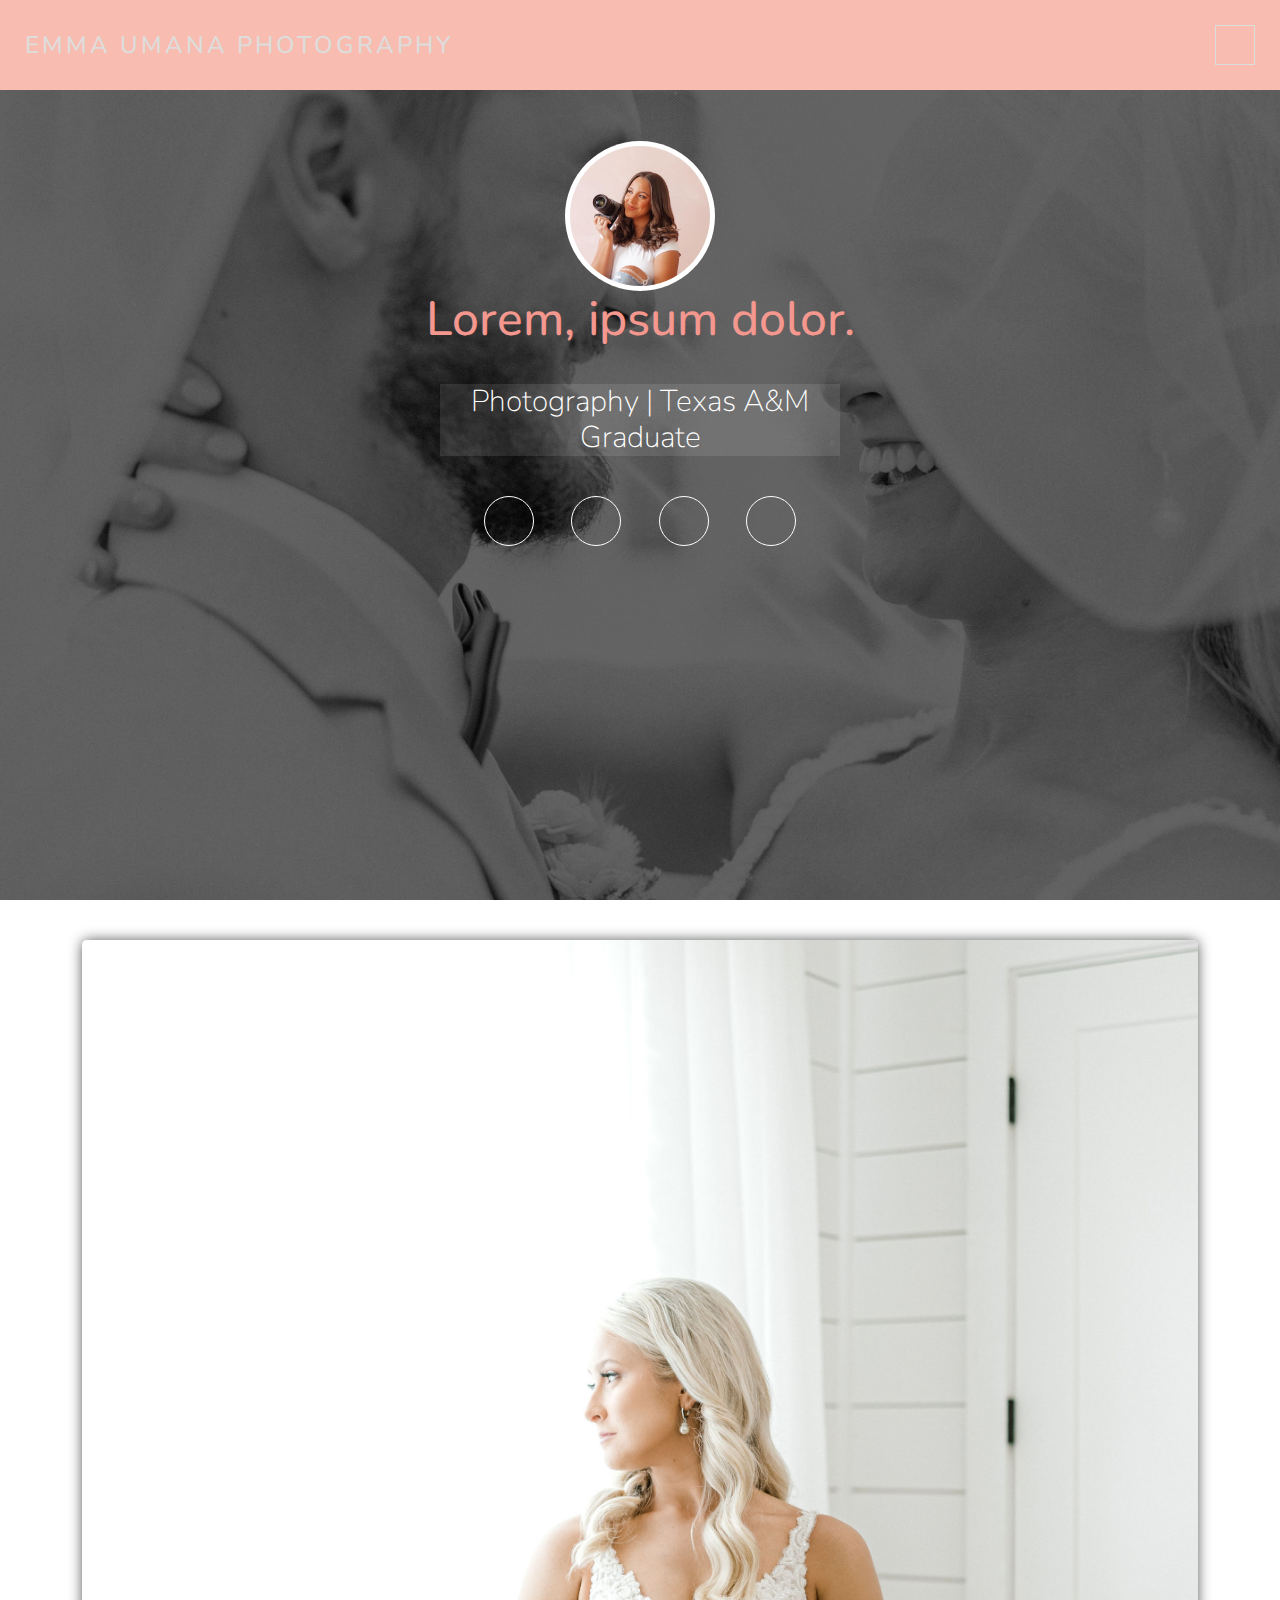
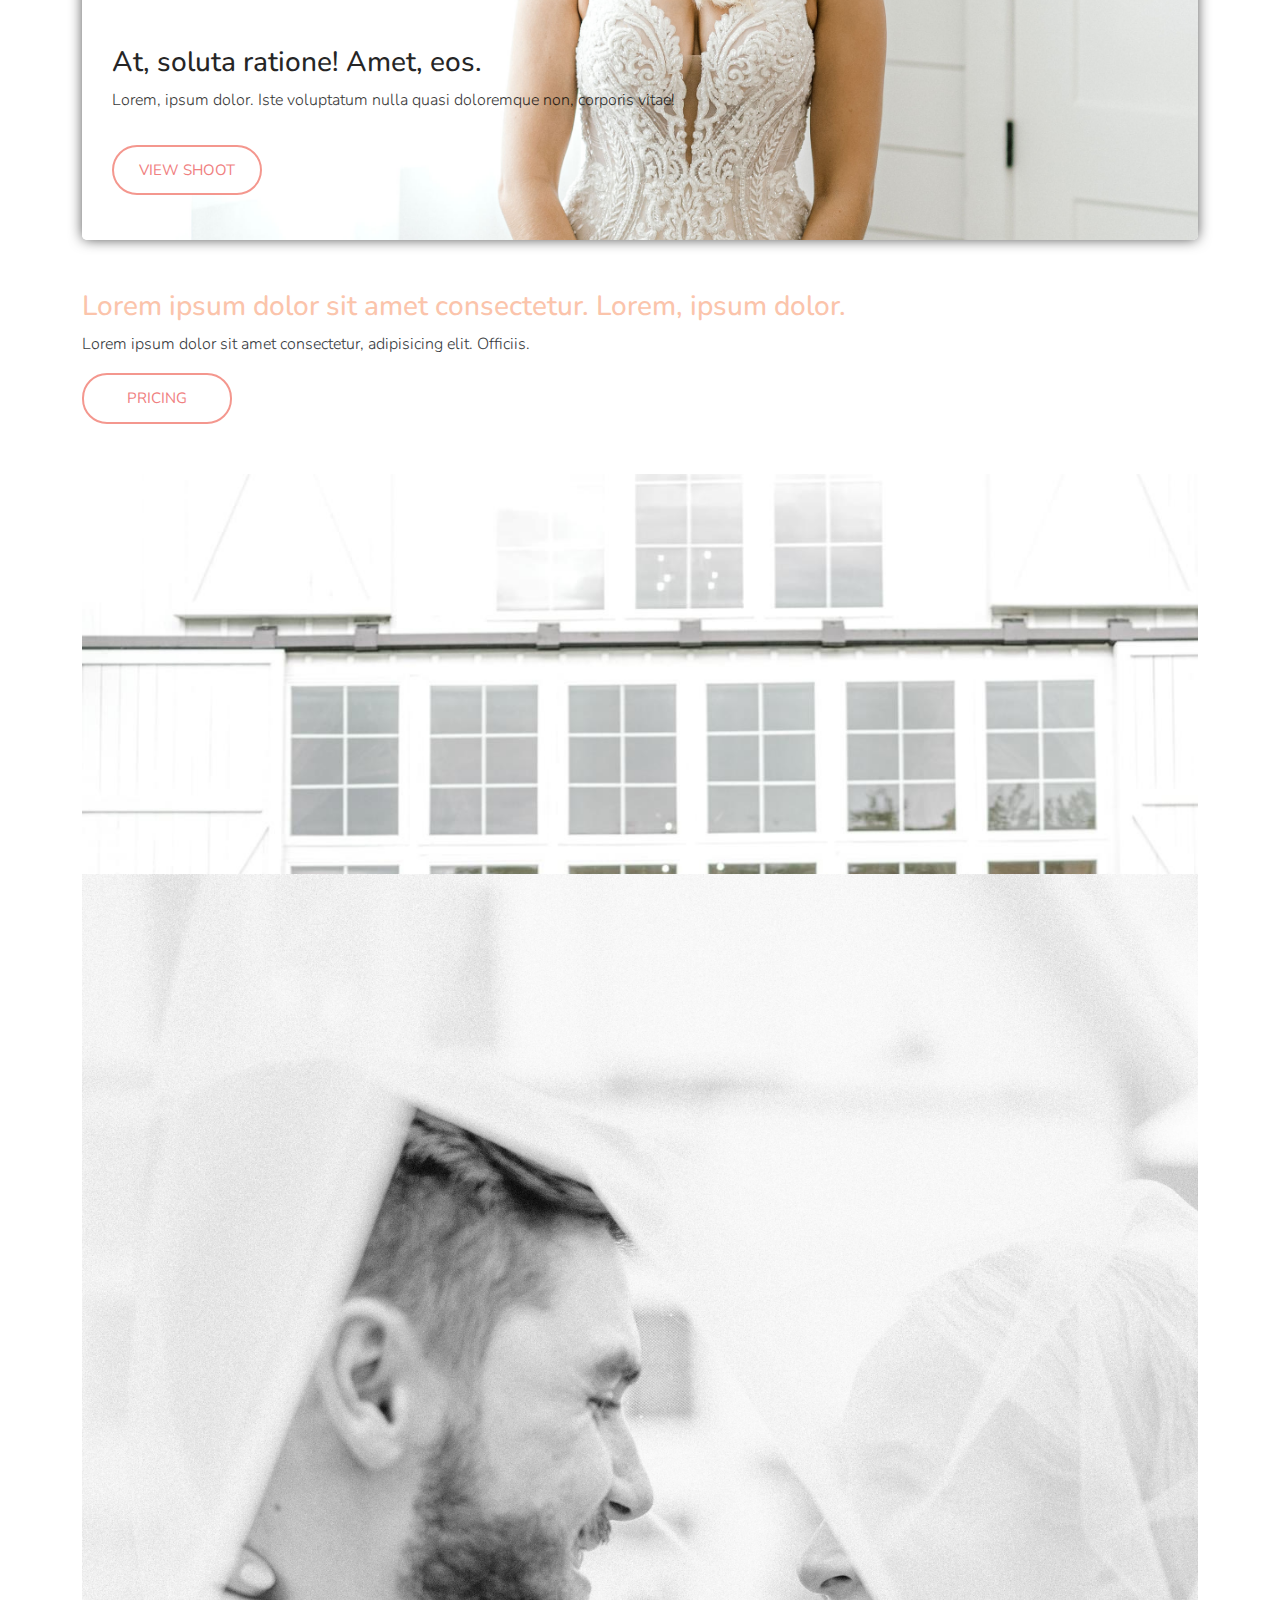
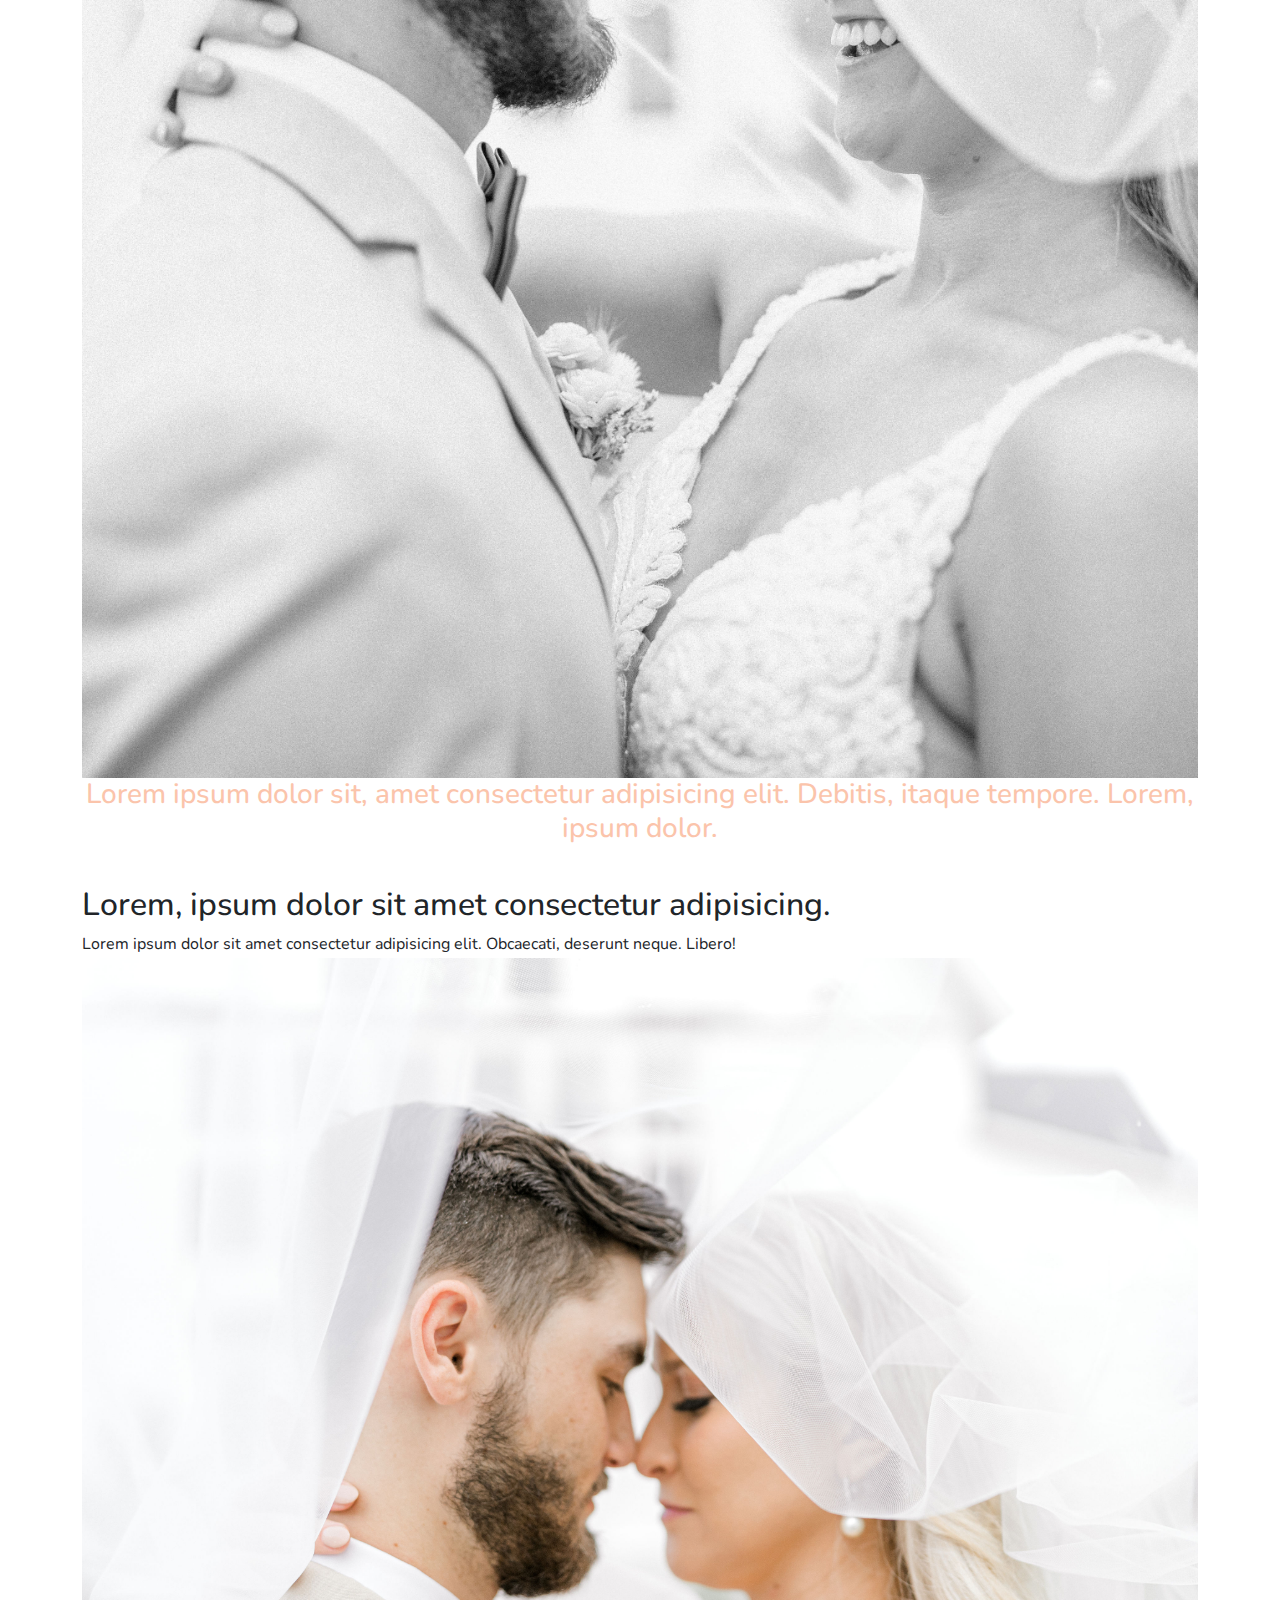
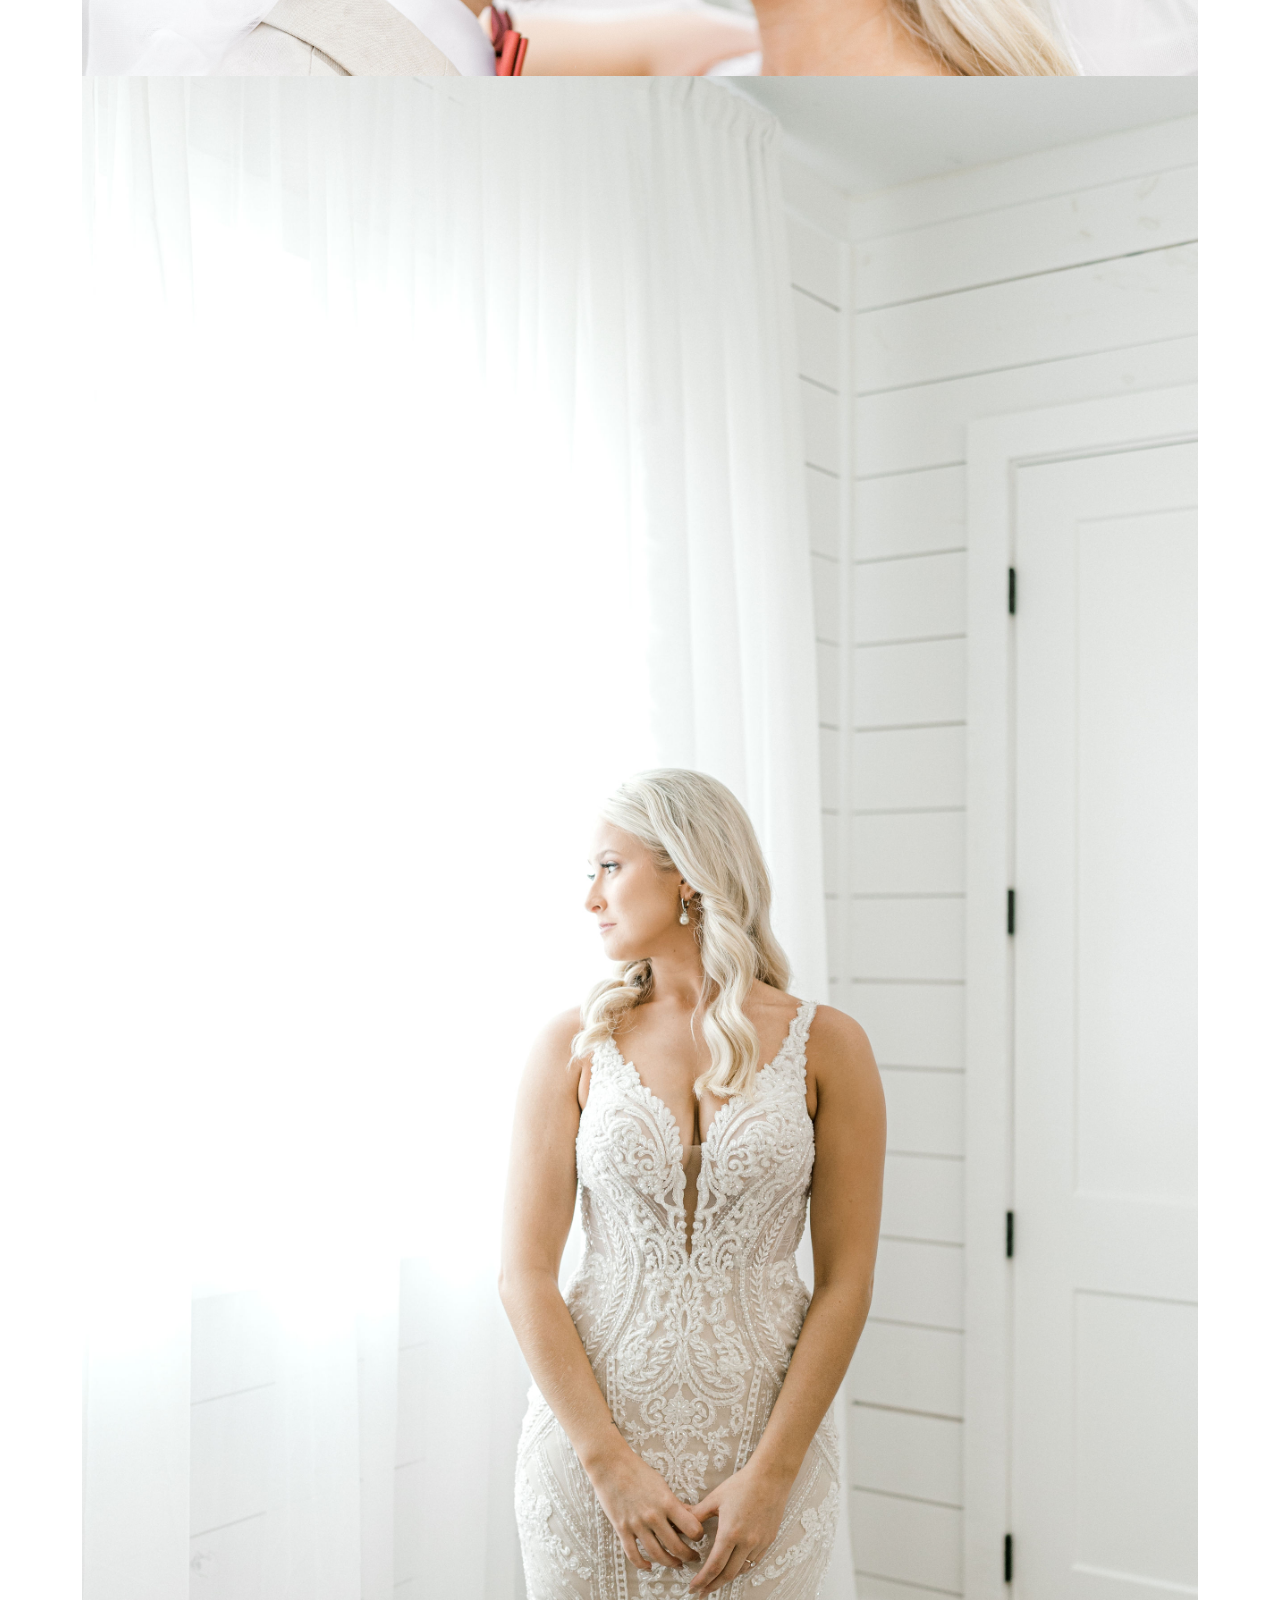
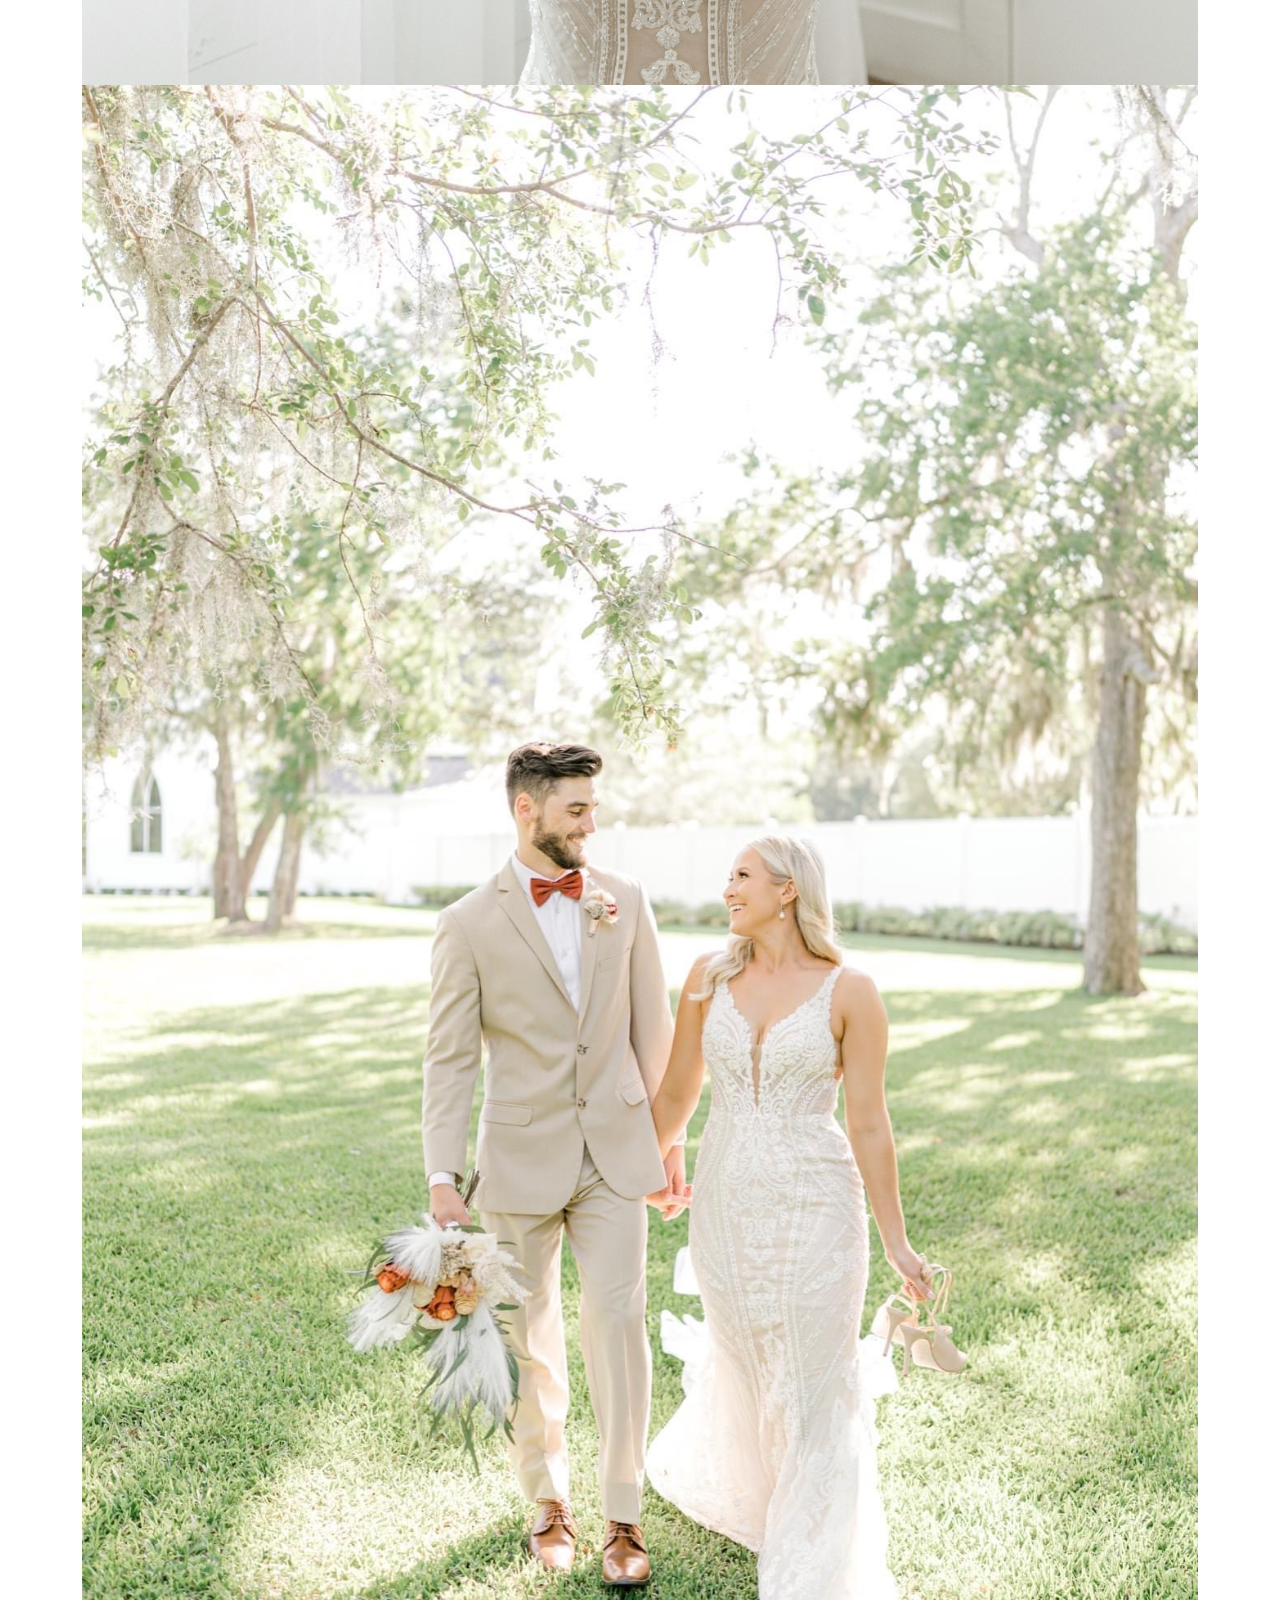
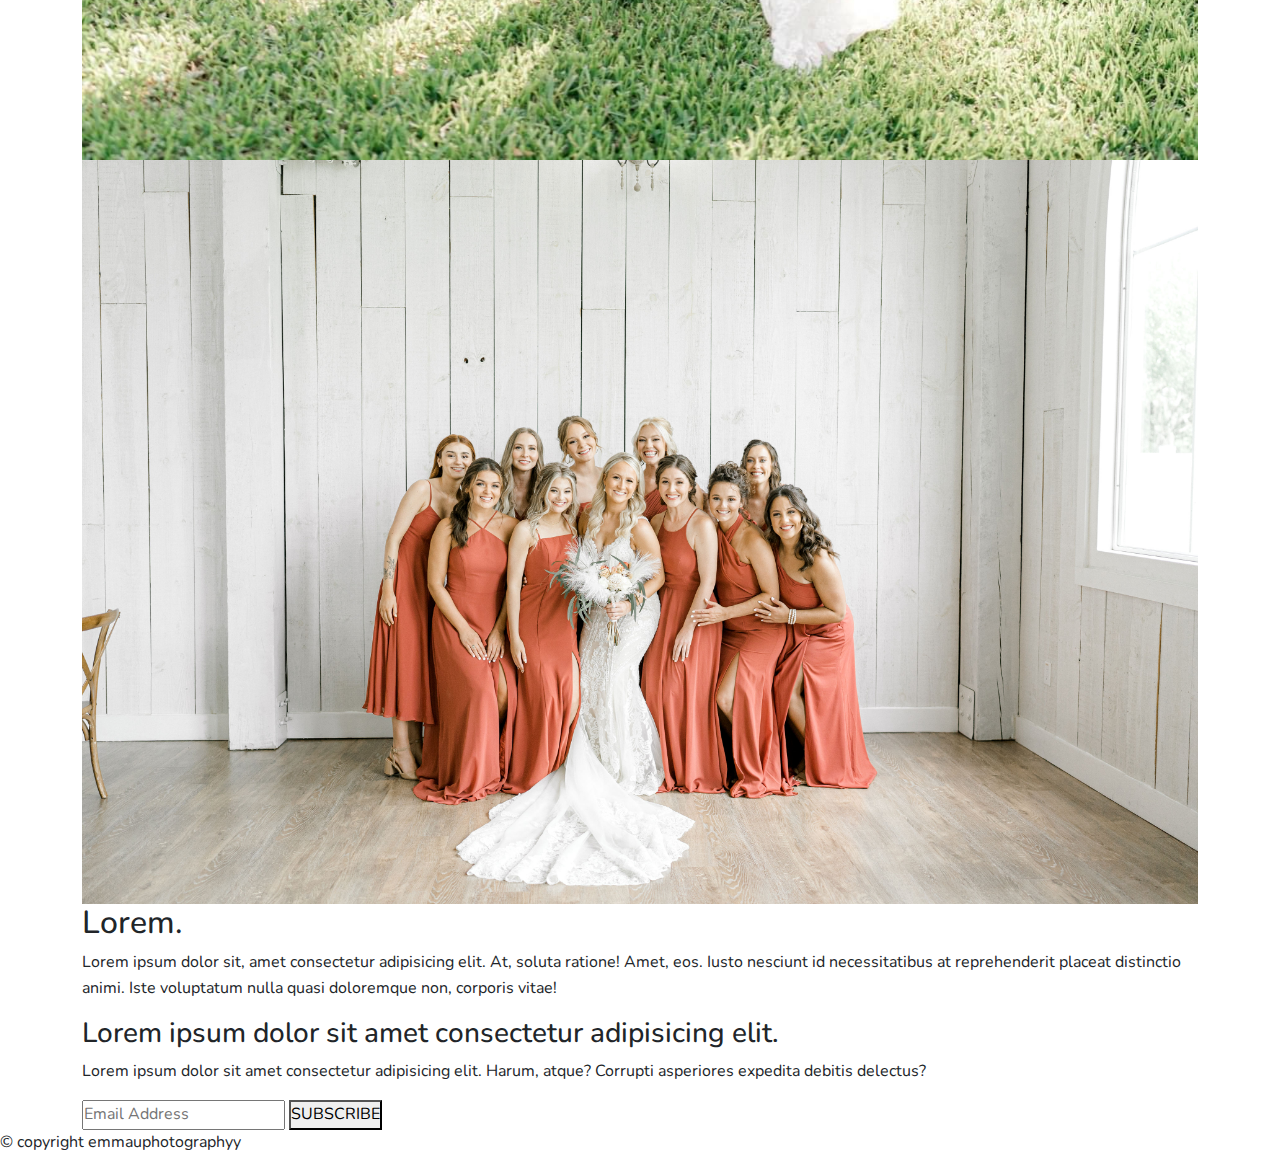
==== index.html @ 94c54e62 "added more styling" ====
<!DOCTYPE html>
<html lang="en">

<head>
  <meta charset="UTF-8">
  <meta http-equiv="X-UA-Compatible" content="IE=edge">
  <meta name="viewport" content="width=device-width, initial-scale=1.0">
  <title>Emmas Website</title>
  <link rel="stylesheet" href="https://cdn.jsdelivr.net/npm/bootstrap@5.3.0-alpha3/dist/css/bootstrap.min.css">
  <link rel="stylesheet" href="https://cdnjs.cloudflare.com/ajax/libs/font-awesome/6.4.0/css/all.min.css"
    integrity="sha512-iecdLmaskl7CVkqkXNQ/ZH/XLlvWZOJyj7Yy7tcenmpD1ypASozpmT/E0iPtmFIB46ZmdtAc9eNBvH0H/ZpiBw=="
    crossorigin="anonymous" referrerpolicy="no-referrer" />
  <link href="https://fonts.googleapis.com/css2?family=Nunito:wght@500&display=swap" rel="stylesheet">
  <link rel="stylesheet" href="main.css">
</head>

<body>

  <!-- header -->

  <header class="header">
    <div class="nav-section">
      <div class="brand-and-navBtn">
        <span class="brand-name">
          EMMA UMANA PHOTOGRAPHY
        </span>
        <span class="navBtn flex">
          <i class="fas fa-bars"></i>
        </span>
      </div>

      <!-- navigation menu -->

      <nav class="top-nav">
        <ul>
          <li><a href="index.html" class="active">Home</a></li>
          <li><a href="gallery.html">Gallery</a></li>
          <li><a href="aboutMe.html">About Me</a></li>
          <li><a href="contact.html">Contact</a></li>
        </ul>
      </nav>
      <span class="search-icon">
        <i class="fas fa-search"></i>
      </span>
    </div>
    <div class="container about">
      <div class="about-content">
        <div class="about-img flex">
          <img src="images/emma_profile.jpg" alt="Profile image">
        </div>
        <h2>Lorem, ipsum dolor. </h2>
        <h3>Photography | Texas A&M Graduate</h3>
      </div>

      <div class="social-icons">
        <ul>
          <li>
            <a href="https://www.instagram.com/emmauphotographyy/" target="_blank"><i class="fab fa-instagram"></i></a>
          </li>
          <li>
            <a href="https://www.facebook.com/profile.php?id=100083407717763&mibextid=LQQJ4d" target="_blank"><i
                class="fab fa-facebook"></i></a>
          </li>
          <li>
            <a href="https://www.facebook.com/profile.php?id=100083407717763&mibextid=LQQJ4d" target="_blank"><i
                class="fab fa-twitter"></i></a>
          </li>
          <li>
            <a href="https://www.facebook.com/profile.php?id=100083407717763&mibextid=LQQJ4d" target="_blank"><i
                class="fab fa-pinterest"></i></a>
          </li>
        </ul>
      </div>
    </div>
  </header>

  <!-- end header -->

  <!-- main body -->

  <section class="section-one">
    <div class="container">
      <div class="sec-one-left">
        <div>
          <h3>At, soluta ratione! Amet, eos.</h3>
          <p>Lorem, ipsum dolor. Iste voluptatum nulla quasi doloremque non, corporis
            vitae!</p>
          <a href="#" class="btn">View Shoot</a>
        </div>
      </div>
      <div class="sec-one-right">
        <div class="work-content">
          <h3>Lorem ipsum dolor sit amet consectetur. Lorem, ipsum dolor. </h3>
          <p>Lorem ipsum dolor sit amet consectetur, adipisicing elit. Officiis.</p>
          <a href="#" class="btn">Pricing</a>
        </div>
        <div class="work-imgs">
          <div class="work-img-1">
            <img src="images/couple-stock-6.JPG" alt="Photography image body 2">
          </div>
          <div class="work-img-2">
            <img src="images/couple-stock-4.JPG">
          </div>
        </div>
        <h3>Lorem ipsum dolor sit, amet consectetur adipisicing elit. Debitis, itaque tempore. Lorem, ipsum dolor.</h3>
      </div>
    </div>
  </section>

  <section class="section-two">
    <div class="container">
      <h2>Lorem, ipsum dolor sit amet consectetur adipisicing.</h2>
      <span>Lorem ipsum dolor sit amet consectetur adipisicing elit. Obcaecati, deserunt neque. Libero!</span>
      <div class="recent-imgs">
        <div>
          <img src="images/couple-stock-3.JPG">
          <div class="icon-overlay flex">
            <i class="fab fa-instagram"></i>
          </div>
        </div>
        <div>
          <img src="images/couple-stock-7.JPG">
          <div class="icon-overlay flex">
            <i class="fab fa-instagram"></i>
          </div>
        </div>
        <div>
          <img src="images/couple-stock-5.JPG">
          <div class="icon-overlay flex">
            <i class="fab fa-instagram"></i>
          </div>
        </div>
        <div>
          <img src="images/couple-stock-8.JPG">
          <div class="icon-overlay flex">
            <i class="fab fa-instagram"></i>
          </div>
        </div>
      </div>
    </div>
  </section>

  <!-- end main body -->

  <!-- footer -->

  <footer class="footer">
    <div class="footer-container container">
      <div>
        <h2>Lorem.</h2>
        <p>Lorem ipsum dolor sit, amet consectetur adipisicing elit. At, soluta ratione! Amet, eos. Iusto nesciunt id
          necessitatibus at reprehenderit placeat distinctio animi. Iste voluptatum nulla quasi doloremque non, corporis
          vitae!</p>
      </div>
      <div>
        <h3>Lorem ipsum dolor sit amet consectetur adipisicing elit.</h3>
        <p>Lorem ipsum dolor sit amet consectetur adipisicing elit. Harum, atque? Corrupti asperiores expedita debitis delectus?</p>

        <div class="subs">
          <i class="fas fa-envelope"></i>
          <input type="email" id="email" placeholder="Email Address">
          <button type="submit">SUBSCRIBE</button>
        </div>
      </div>
    </div>
    <p>&copy; copyright emmauphotographyy</p>
  </footer>

  <!-- end footer -->







  <script src="	https://cdn.jsdelivr.net/npm/bootstrap@5.3.0-alpha3/dist/js/bootstrap.bundle.min.js"></script>
  <script src="script.js"></script>
</body>

</html>
---- main.css ----
:root {
  --white: #ddd;
  --black: #111;
  --lighterPink: #ffdab9;
  --lightPink: #fbc4ab;
  --pink: #f8ad9d;
  --darkPink: #f4978e;
  --darkest: #f08080;
  --transition: all 0.5s ease;
}

* {
  font-family: 'Nunito', sans-serif; 
  padding: 0;
  margin: 0;
  box-sizing: border-box;
}

body {
  line-height: 1.6;
}

img {
  width: 100%;
  display: block;
}

ul {
  padding-left: 0;
}
ul li {
  list-style: none;
}

a {
  text-decoration: none;
  color: #000;
}

h1, h2, h3, h4, h5, h6, p {
  margin: 15px, 0;
}

/* functionality classes */

 .flex {
  display: flex;
  justify-content: center;
  align-items: center;
}

.container {
  width: 90vw;
  margin: 0 auto;
}

 .btn {
  background: var(--darkest);
  border: none;
  display: block;
  width: 150px;
  text-align: center;
  color: var(--darkest);
  text-transform: uppercase;
  background: transparent;
  font-size: 15px;
  padding: 12px;
  border: 2px solid var(--darkPink);
  border-radius: 25px;
  margin: 15px 0;
  transition: var(--transition);
}

.btn:hover {
  background: var(--darkPink);
  color: var(--white);
  border: 2px solid var(--darkPink);
}

.active {
  color: var(--lightPink)!important;
}

/* end of functionality */

/* header styling */

 .header {
  min-height: 100vh;
  background: linear-gradient(rgba(0, 0, 0, 0.6), rgba(0, 0, 0, 0.6)) 
  , url("images/couple-stock-4.JPG") center/cover no-repeat;
  color: #fff;
}

.top-nav a {
  color: #fff;
}

.brand-and-navBtn {
  background: #f8bdb0; 
  position: relative;
  z-index: 999;
  height: 90px;
  display: flex;
  justify-content: space-between;
  align-items: center;
  font-weight: 500;
  font-size: 24px;
  padding: 15px 25px;
  color: var(--white);
  /* background-color: rgba(255, 255, 255, 0.5); 50% transparent white */
}

.brand-name {
  letter-spacing: 3px;
  cursor: pointer;
}

.navBtn {
  width: 40px;
  height: 40px;
  border: 1px solid var(--white);
  cursor: pointer;
}

.navBtn:hover {
  background: var(--darkPink);
  /* background: var(--pink);  */
  color: #fff;
  transition: var(--transition);
  border: var(--pink);
}

.top-nav {
  background: var(--darkPink);
  transform: translateY(-600px); 
  transition: var(--transition);
} 

.showNav {
  transform: translateY(0);
}

.search-icon {
  display: none;
}   

.top-nav ul li {
  padding: 10px 0;
}

.top-nav ul a {
  position: relative;
  font-weight: 500;
  font-size: 18px;
  text-align: center;
  display: block;
}

.top-nav ul a::after {
  content: "";
  height: 2px;
  background: #ebd1d1;
  position: absolute;
  bottom: -5px;
  left: 50%;
  transform: translate(-50%);
  width: 0;
  transition: var(--transition);
}

.top-nav ul a:hover::after {
  width: 100px;
}

.about {
  margin-top: -160px;
}

.about-content img {
  width: 140px;
  height: 140px;
  border-radius: 50%;
}

.about-img {
  background: #fff;
  width: 150px;
  height: 150px;
  margin: 0 auto;
  border-radius: 50%;
}

.about-content h2 {
  font-size: 48px;
  text-align: center;
  margin-bottom: 35px;
  color: var(--darkPink);
}

.about-content h3 {
  color: #fff;
  font-size: 30px;
  font-weight: 100;
  background: rgba(255, 255, 255, 0.1);
  width: 400px;
  margin: 35px auto;
  text-align: center;
}

.social-icons {
  width: 350px;
  margin: 40px auto 0 auto;
  padding-bottom: 30px;
}

.social-icons ul a {
  color: #fff;
  font-size: 30px;
  display: block;
  width: 50px;
  height: 50px;
  border: 1px solid #fff;
  border-radius: 50%; 
  display: flex;
  justify-content: center;
  align-items: center;
  transition: var(--transition);
}

.social-icons ul {
  display: flex;
  justify-content: space-around
}

.social-icons ul a:hover {
  background: var(--darkPink);
  border-color: var(--darkPink);
}  

/* end of header */

/* MAIN BODY */

/* section 1 */

.section-one {
  margin: 40px 0;
  min-height: 100vh;
}

.sec-one-left {
  height: 100vh;
  background: url(images/couple-stock-7.JPG) center/cover no-repeat;
  box-shadow: 0px 0px 14px -1px rgba(0, 0, 0, 0.75);
  -webkit-box-shadow: 0px 0px 14px -1px rgba(0, 0, 0, 0.75);
  -moz-box-shadow: 0px 0px 14px -1px rgba(0, 0, 0, 0.75);
  border-radius: 5px;
}

.sec-one-left div {
  color: #000;
  height: 100%;
  display: flex;
  flex-direction: column;
  justify-content: flex-end;
  padding: 30px;
}

.sec-one-left div h3 {
  font-size: 28px;
  opacity: 0.85;
}

.sec-one-left div p {
  font-weight: 300;
  opacity: 0.8;
}

.sec-one-right h3 {
  color: var(--lightPink);
}

.sec-one-right >h3 {
  text-align: center;
}

.sec-one-right p{
  opacity: 0.9;
  font-weight: 300;
}

.work-content {
  margin: 50px 0;
}

.work-imgs {
  display: grid;
  grid-template-columns: repeat(2 1fr);
  grid-column-gap: 20px;
}

.work-img-1 {
  background: linear-gradient(rgba(0, 0, 0, 0), rgba(0, 0, 0, 0.6)),
  url(images/emma_profile.jpg) center/cover no-repeat;
  height: 400px;
  transition: var(--transition);
}



@media (max-width: 600px) {
  .about-content h3 {
  width: auto;
  margin: 0 auto;
  }
  }
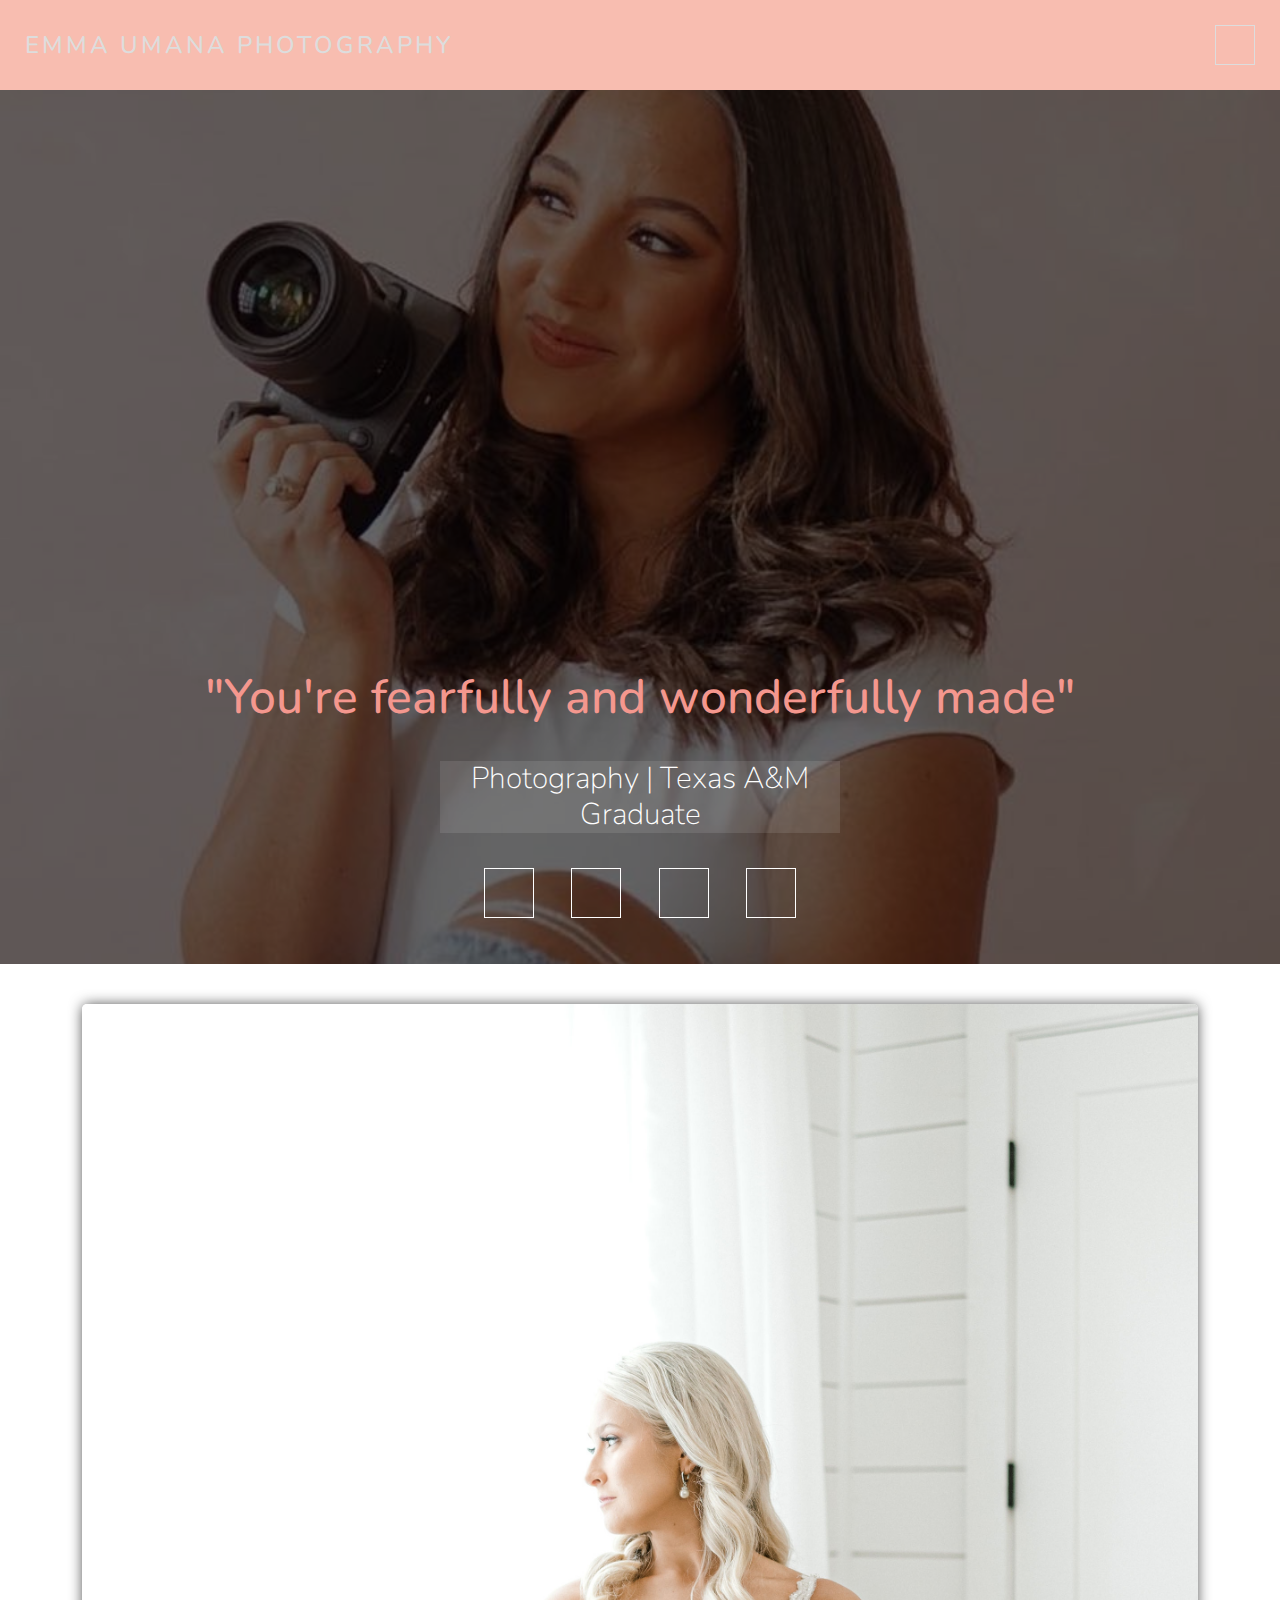
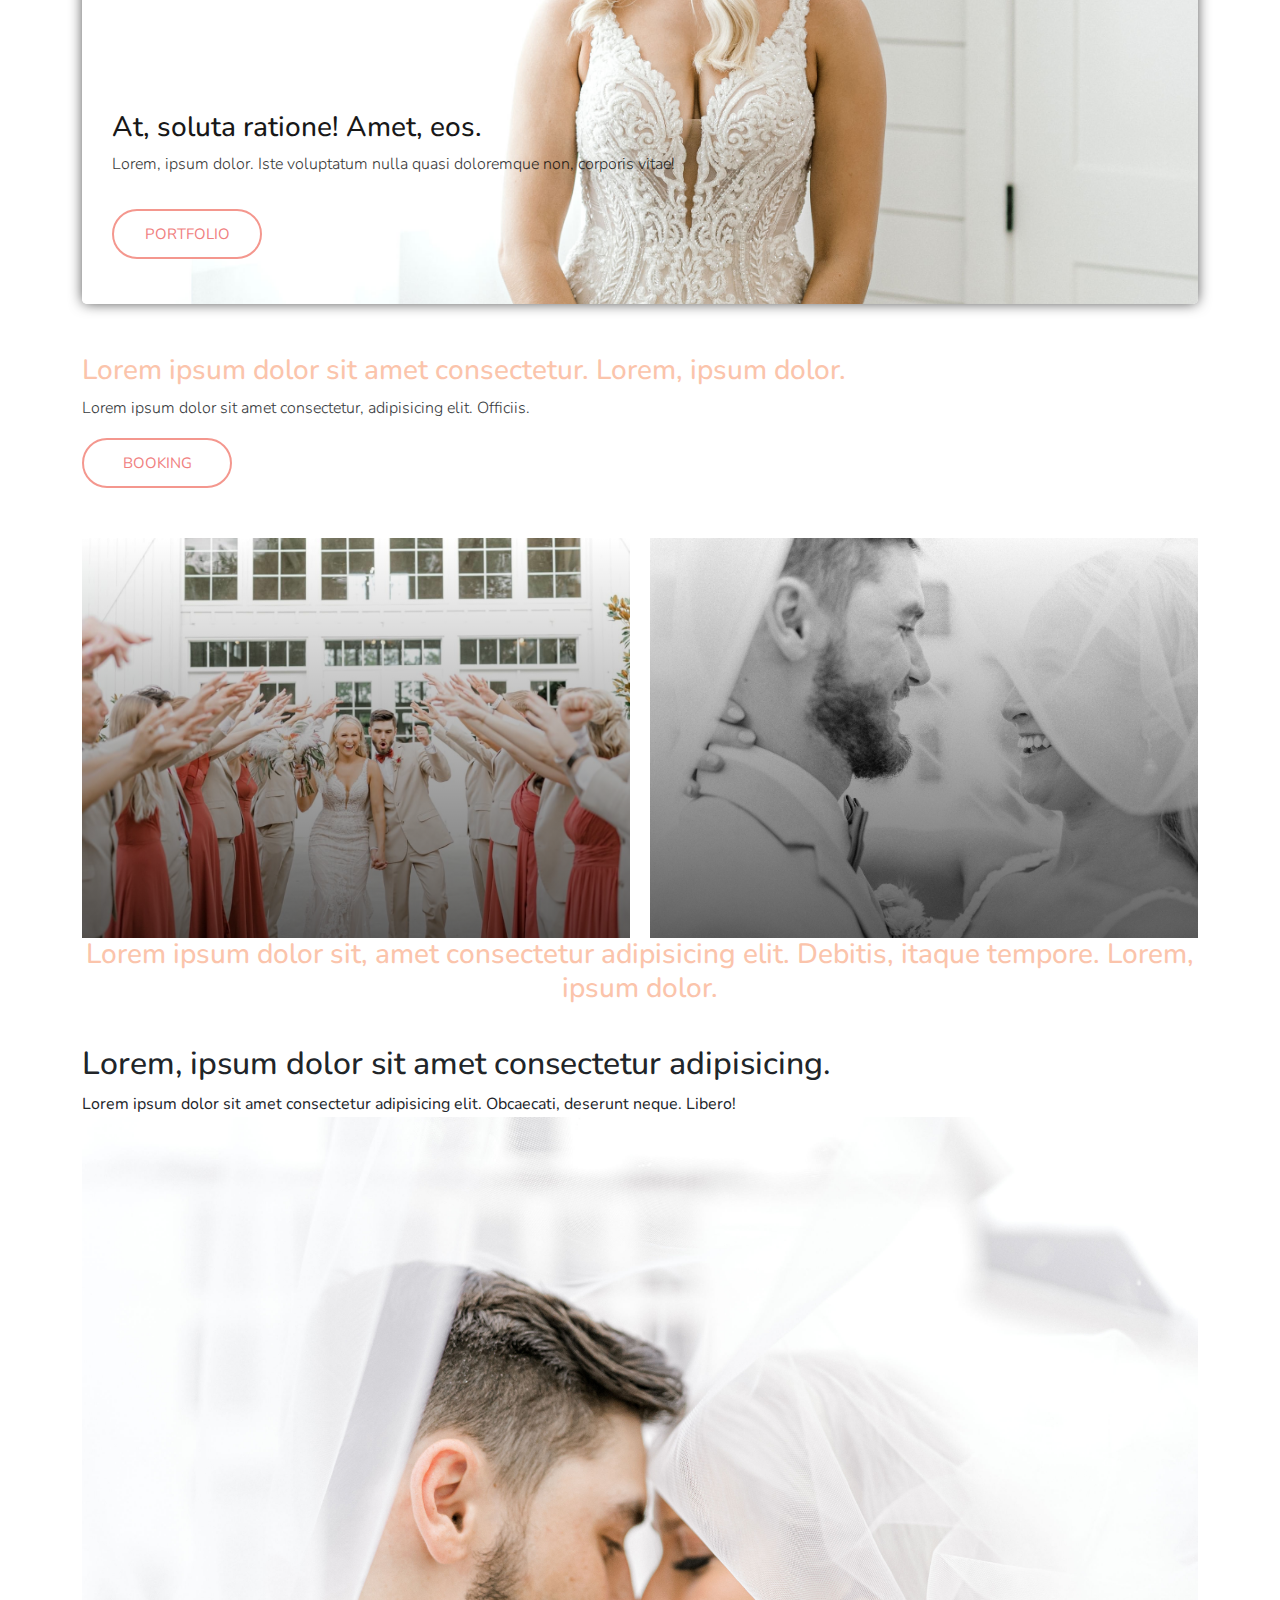
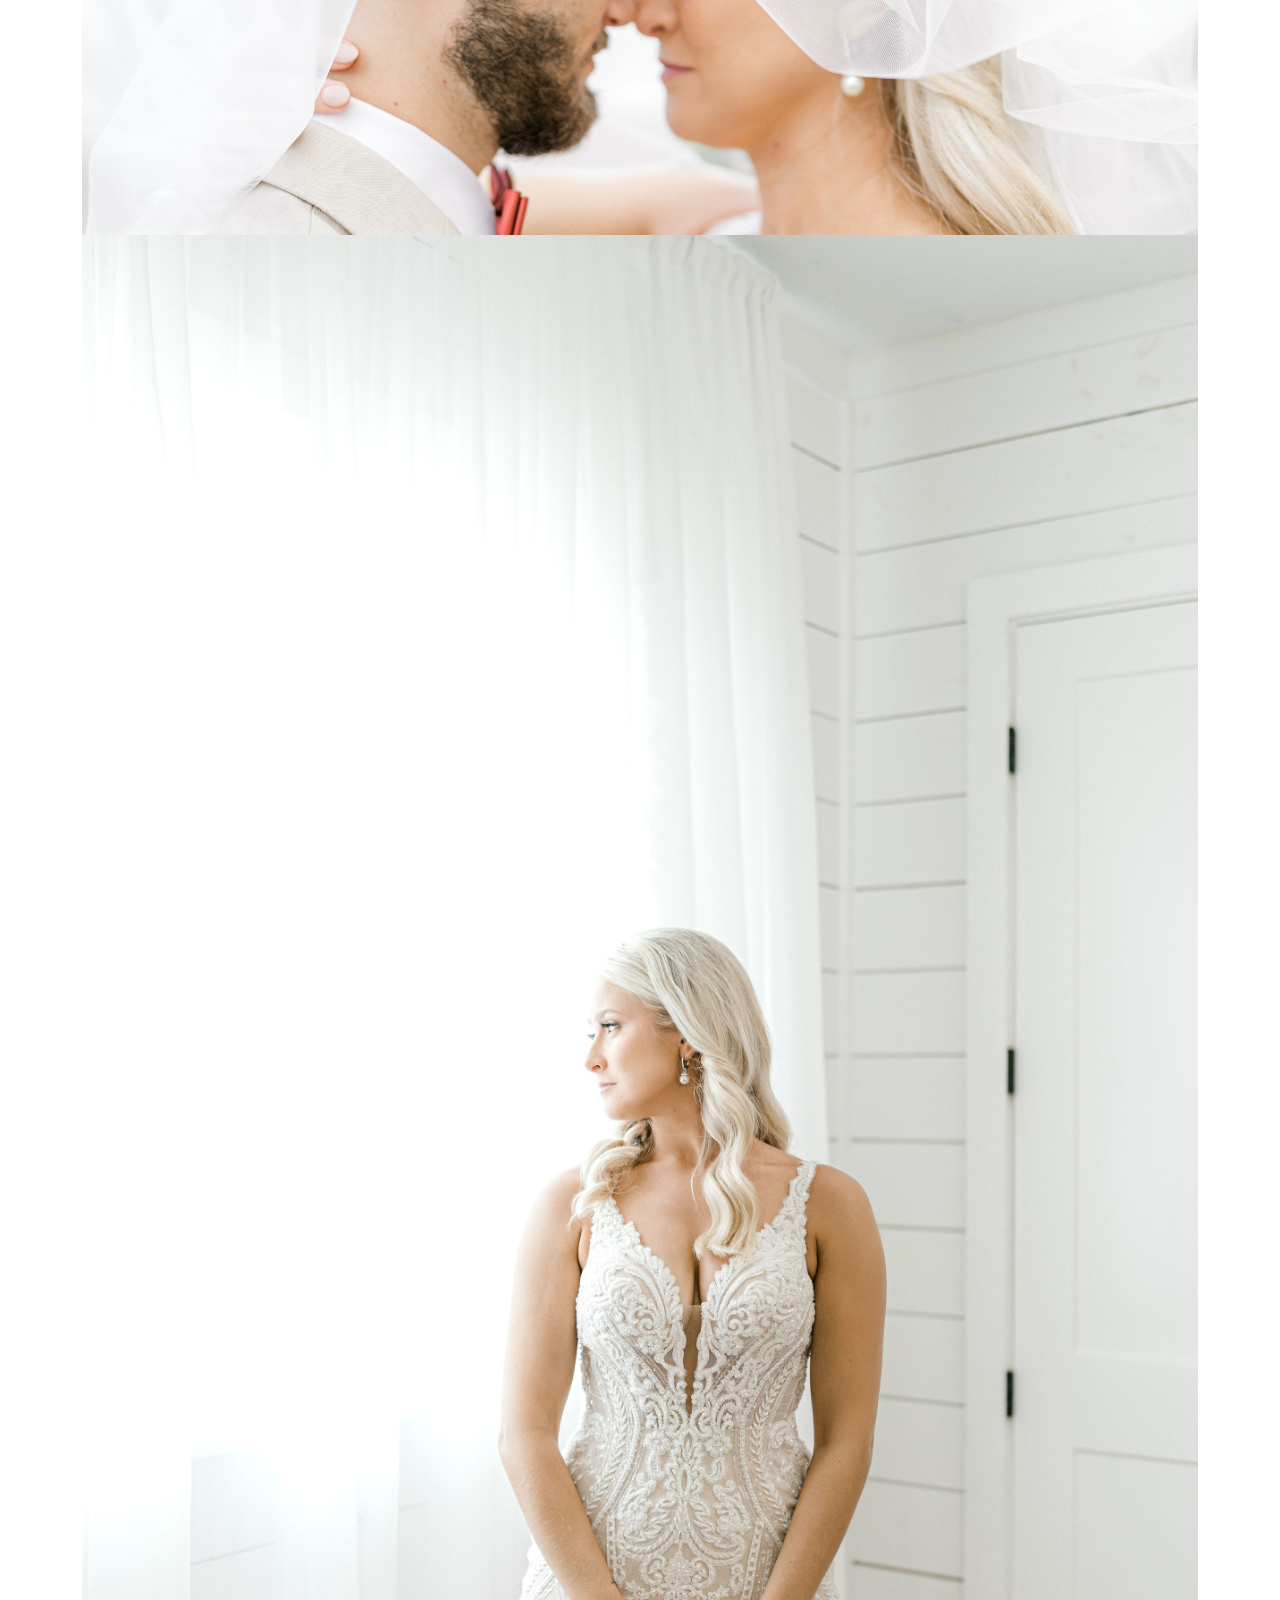
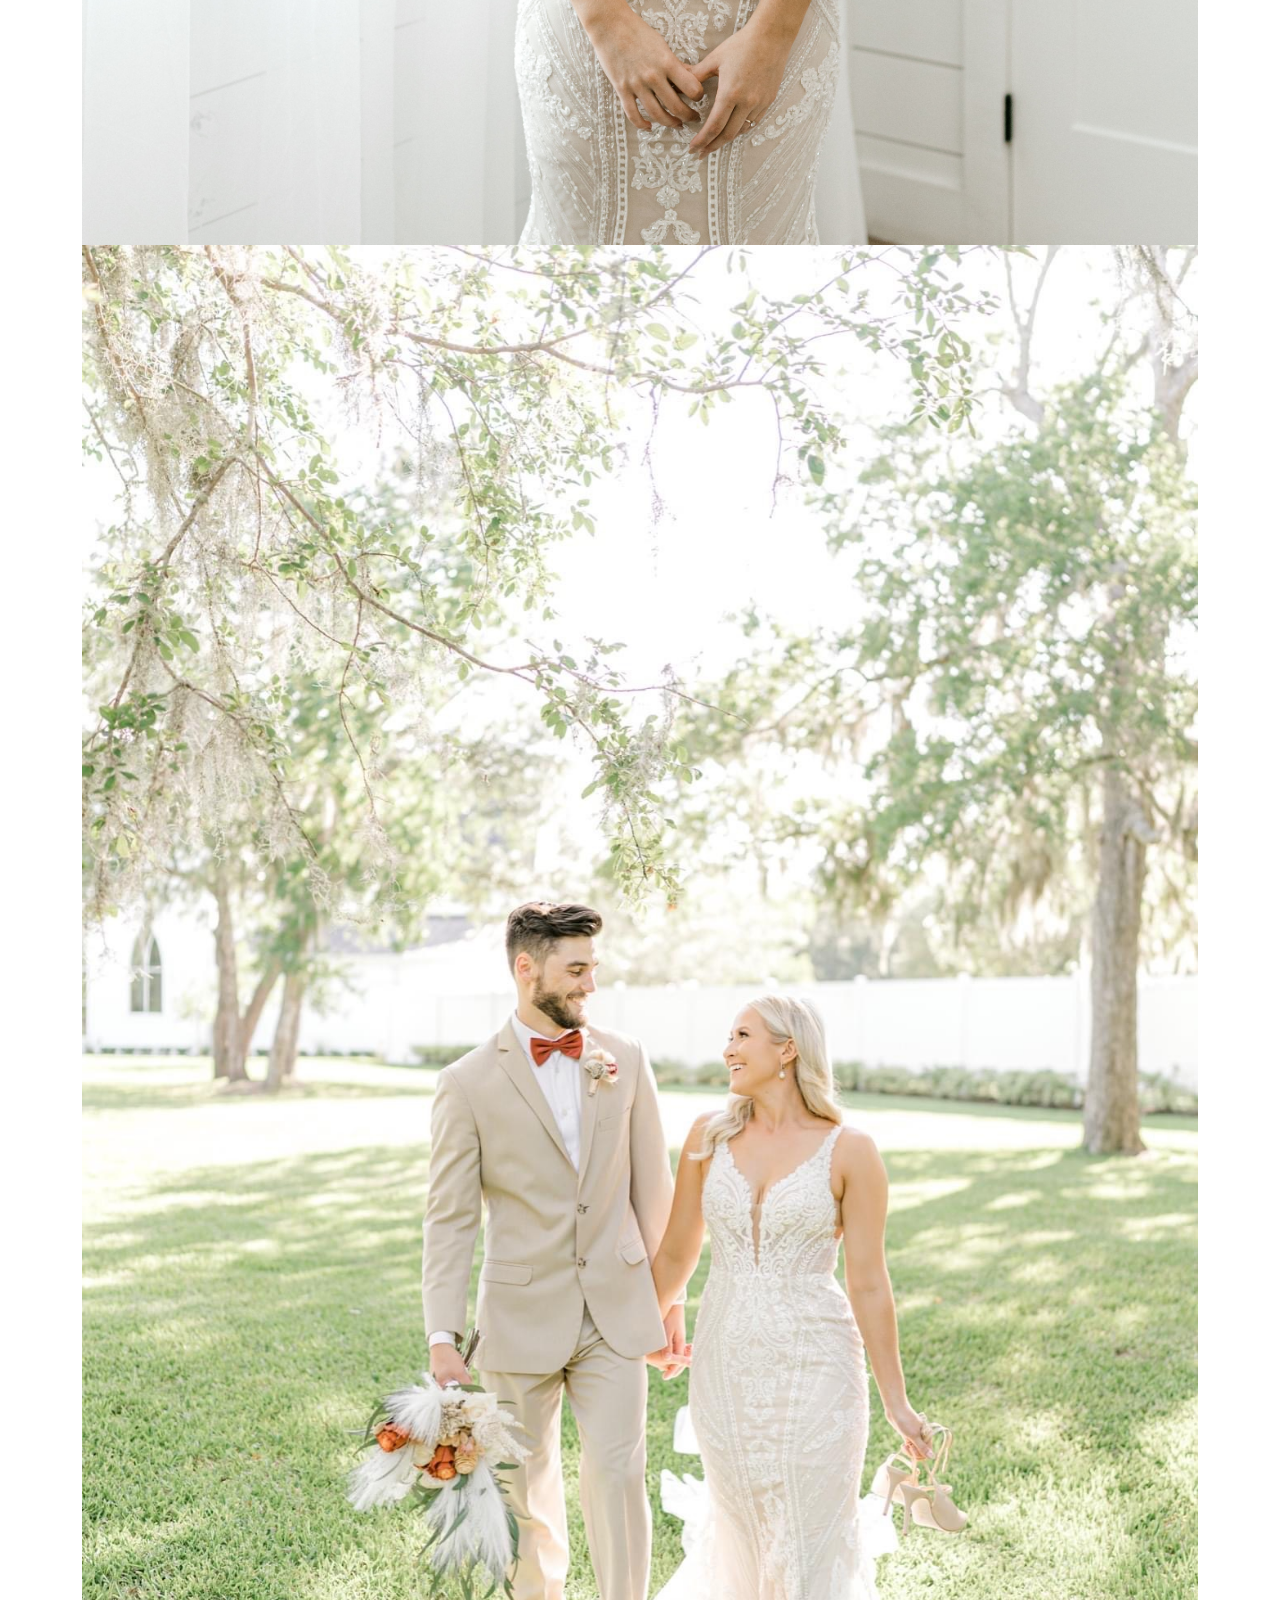
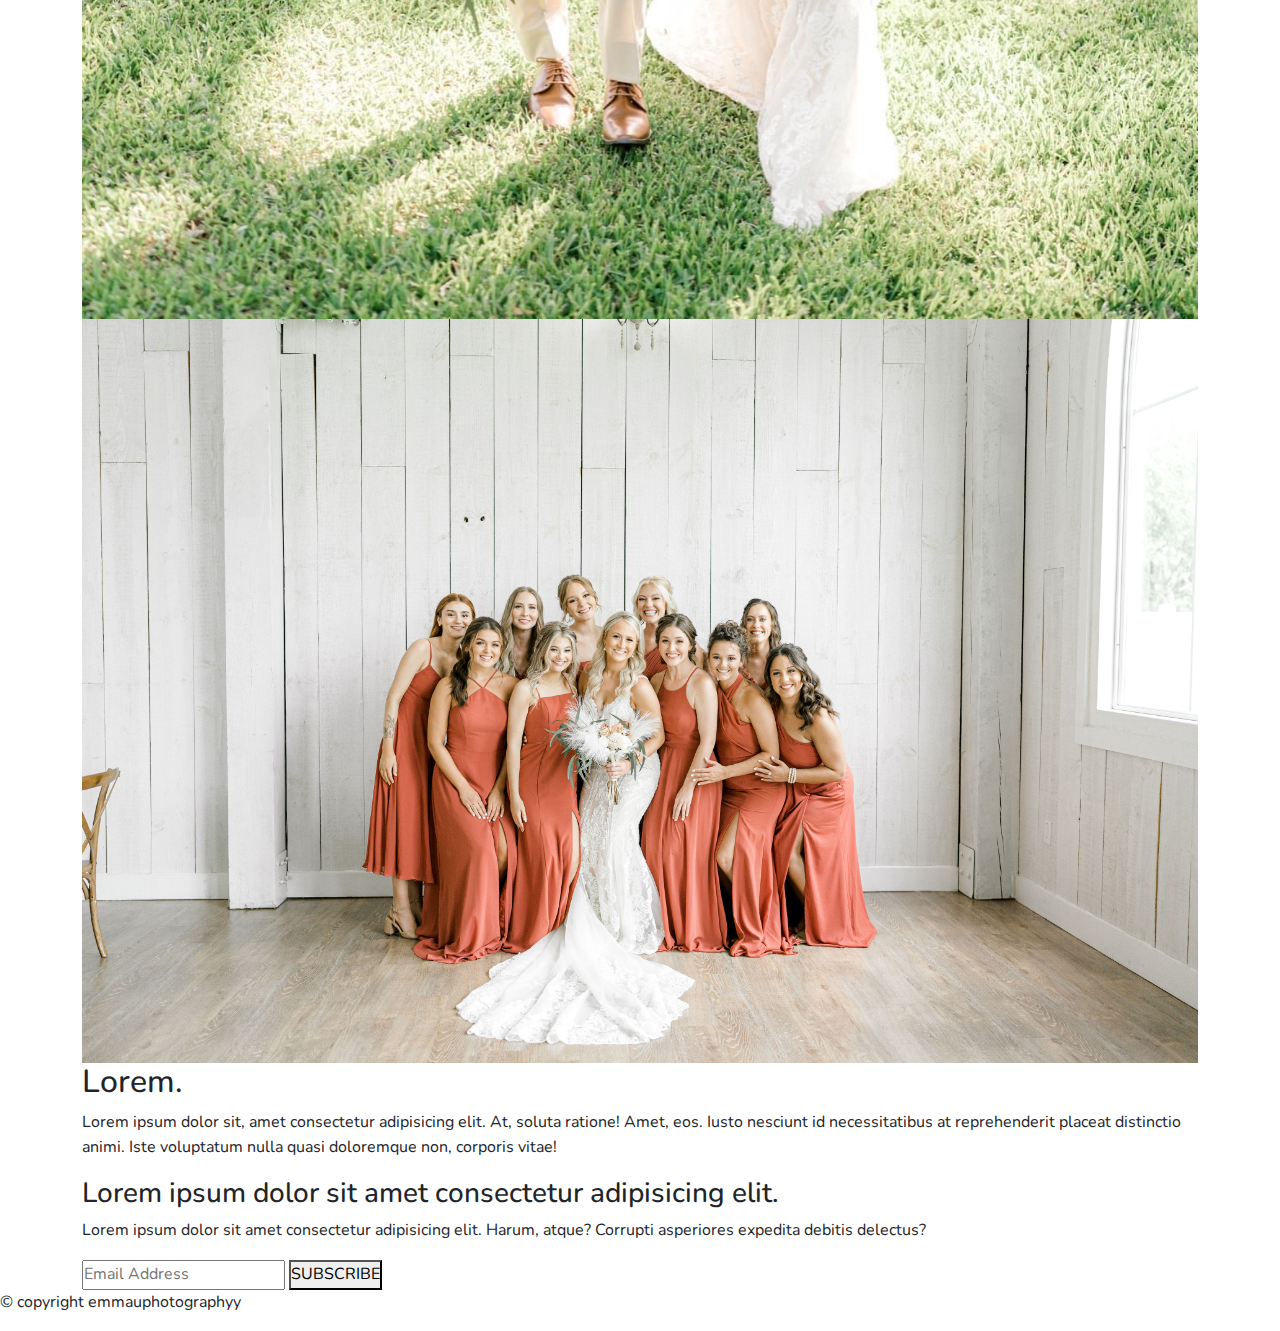
==== commit 951017ab: "style changes" ====
--- a/index.html
+++ b/index.html
@@ -34,9 +34,11 @@
       <nav class="top-nav">
         <ul>
           <li><a href="index.html" class="active">Home</a></li>
-          <li><a href="gallery.html">Gallery</a></li>
+          <li><a href="portfolio.html">Portfolio</a></li>
           <li><a href="aboutMe.html">About Me</a></li>
+          <li><a href="faq.html">FAQ</a></li>
           <li><a href="contact.html">Contact</a></li>
+          <li><a href="booking.html">Booking</a></li>
         </ul>
       </nav>
       <span class="search-icon">
@@ -46,9 +48,9 @@
     <div class="container about">
       <div class="about-content">
         <div class="about-img flex">
-          <img src="images/emma_profile.jpg" alt="Profile image">
+          <!-- <img src="images/emma_profile.jpg" alt="Profile image"> -->
         </div>
-        <h2>Lorem, ipsum dolor. </h2>
+        <h2>"You're fearfully and wonderfully made"</h2>
         <h3>Photography | Texas A&M Graduate</h3>
       </div>
 
@@ -85,21 +87,21 @@
           <h3>At, soluta ratione! Amet, eos.</h3>
           <p>Lorem, ipsum dolor. Iste voluptatum nulla quasi doloremque non, corporis
             vitae!</p>
-          <a href="#" class="btn">View Shoot</a>
+          <a href="#" class="btn">Portfolio</a>
         </div>
       </div>
       <div class="sec-one-right">
         <div class="work-content">
           <h3>Lorem ipsum dolor sit amet consectetur. Lorem, ipsum dolor. </h3>
           <p>Lorem ipsum dolor sit amet consectetur, adipisicing elit. Officiis.</p>
-          <a href="#" class="btn">Pricing</a>
+          <a href="booking.html" class="btn">Booking</a>
         </div>
         <div class="work-imgs">
           <div class="work-img-1">
-            <img src="images/couple-stock-6.JPG" alt="Photography image body 2">
+            <!-- image here -->
           </div>
           <div class="work-img-2">
-            <img src="images/couple-stock-4.JPG">
+            <!-- image here -->
           </div>
         </div>
         <h3>Lorem ipsum dolor sit, amet consectetur adipisicing elit. Debitis, itaque tempore. Lorem, ipsum dolor.</h3>
--- a/main.css
+++ b/main.css
@@ -1,317 +1,364 @@
  :root {
-  --white: #ddd;
-  --black: #111;
-  --lighterPink: #ffdab9;
-  --lightPink: #fbc4ab;
-  --pink: #f8ad9d;
-  --darkPink: #f4978e;
-  --darkest: #f08080;
-  --transition: all 0.5s ease;
-}
-
-* {
-  font-family: 'Nunito', sans-serif; 
-  padding: 0;
-  margin: 0;
-  box-sizing: border-box;
-}
-
-body {
-  line-height: 1.6;
-}
-
-img {
-  width: 100%;
-  display: block;
-}
-
-ul {
-  padding-left: 0;
-}
-ul li {
-  list-style: none;
-}
-
-a {
-  text-decoration: none;
-  color: #000;
-}
-
-h1, h2, h3, h4, h5, h6, p {
-  margin: 15px, 0;
-}
-
-/* functionality classes */
+   --white: #ddd;
+   --black: #111;
+   --lighterPink: #ffdab9;
+   --lightPink: #fbc4ab;
+   --pink: #f8ad9d;
+   --darkPink: #f4978e;
+   --darkest: #f08080;
+   --transition: all 0.5s ease;
+ }
+
+ * {
+   font-family: 'Nunito', sans-serif;
+   padding: 0;
+   margin: 0;
+   box-sizing: border-box;
+ }
+
+ body {
+   line-height: 1.6;
+ }
+
+ img {
+   width: 100%;
+   display: block;
+ }
+
+ ul {
+   padding-left: 0;
+ }
+
+ ul li {
+   list-style: none;
+ }
+
+ a {
+   text-decoration: none;
+   color: #000;
+ }
+
+ h1,
+ h2,
+ h3,
+ h4,
+ h5,
+ h6,
+ p {
+   margin: 15px, 0;
+ }
+
+ /* functionality classes */
 
  .flex {
-  display: flex;
-  justify-content: center;
-  align-items: center;
-}
-
-.container {
-  width: 90vw;
-  margin: 0 auto;
-}
+   display: flex;
+   justify-content: center;
+   align-items: center;
+ }
+
+ .container {
+   width: 90vw;
+   margin: 0 auto;
+ }
 
  .btn {
-  background: var(--darkest);
-  border: none;
-  display: block;
-  width: 150px;
-  text-align: center;
-  color: var(--darkest);
-  text-transform: uppercase;
-  background: transparent;
-  font-size: 15px;
-  padding: 12px;
-  border: 2px solid var(--darkPink);
-  border-radius: 25px;
-  margin: 15px 0;
-  transition: var(--transition);
-}
-
-.btn:hover {
-  background: var(--darkPink);
-  color: var(--white);
-  border: 2px solid var(--darkPink);
-}
-
-.active {
-  color: var(--lightPink)!important;
-}
-
-/* end of functionality */
-
-/* header styling */
+   background: var(--darkest);
+   border: none;
+   display: block;
+   width: 150px;
+   text-align: center;
+   color: var(--darkest);
+   text-transform: uppercase;
+   background: transparent;
+   font-size: 15px;
+   padding: 12px;
+   border: 2px solid var(--darkPink);
+   border-radius: 25px;
+   margin: 15px 0;
+   transition: var(--transition);
+ }
+
+ .btn:hover {
+   background: var(--darkPink);
+   color: var(--white);
+   border: 2px solid var(--darkPink);
+ }
+
+ .active {
+   color: var(--lightPink) !important;
+ }
+
+ /* end of functionality */
+
+ /* header styling */
 
  .header {
-  min-height: 100vh;
-  background: linear-gradient(rgba(0, 0, 0, 0.6), rgba(0, 0, 0, 0.6)) 
-  , url("images/couple-stock-4.JPG") center/cover no-repeat;
-  color: #fff;
-}
-
-.top-nav a {
-  color: #fff;
-}
-
-.brand-and-navBtn {
-  background: #f8bdb0; 
-  position: relative;
-  z-index: 999;
-  height: 90px;
-  display: flex;
-  justify-content: space-between;
-  align-items: center;
-  font-weight: 500;
-  font-size: 24px;
-  padding: 15px 25px;
-  color: var(--white);
-  /* background-color: rgba(255, 255, 255, 0.5); 50% transparent white */
-}
-
-.brand-name {
-  letter-spacing: 3px;
-  cursor: pointer;
-}
-
-.navBtn {
-  width: 40px;
-  height: 40px;
-  border: 1px solid var(--white);
-  cursor: pointer;
-}
-
-.navBtn:hover {
-  background: var(--darkPink);
-  /* background: var(--pink);  */
-  color: #fff;
-  transition: var(--transition);
-  border: var(--pink);
-}
-
-.top-nav {
-  background: var(--darkPink);
-  transform: translateY(-600px); 
-  transition: var(--transition);
-} 
-
-.showNav {
-  transform: translateY(0);
-}
-
-.search-icon {
-  display: none;
-}   
-
-.top-nav ul li {
-  padding: 10px 0;
-}
-
-.top-nav ul a {
-  position: relative;
-  font-weight: 500;
-  font-size: 18px;
-  text-align: center;
-  display: block;
-}
-
-.top-nav ul a::after {
-  content: "";
-  height: 2px;
-  background: #ebd1d1;
-  position: absolute;
-  bottom: -5px;
-  left: 50%;
-  transform: translate(-50%);
-  width: 0;
-  transition: var(--transition);
-}
-
-.top-nav ul a:hover::after {
-  width: 100px;
-}
-
-.about {
-  margin-top: -160px;
-}
-
-.about-content img {
+   min-height: 100vh;
+   background: linear-gradient(rgba(0, 0, 0, 0.6), rgba(0, 0, 0, 0.6)), url("images/emma_profile.jpg") center/cover no-repeat;
+   color: #fff;
+   background-position: center top -220px; /* Adjust the value of 100px to move the image down by desired amount */
+ }
+
+ .top-nav a {
+   color: #fff;
+ }
+
+ .brand-and-navBtn {
+   background: #f8bdb0;
+   position: relative;
+   z-index: 999;
+   height: 90px;
+   display: flex;
+   justify-content: space-between;
+   align-items: center;
+   font-weight: 500;
+   font-size: 24px;
+   padding: 15px 25px;
+   color: var(--white);
+   /* background-color: rgba(255, 255, 255, 0.5); 50% transparent white */
+ }
+
+ .brand-name {
+   letter-spacing: 3px;
+   cursor: pointer;
+ }
+
+ .navBtn {
+   width: 40px;
+   height: 40px;
+   border: 1px solid var(--white);
+   cursor: pointer;
+ }
+
+ .navBtn:hover {
+   background: var(--darkPink);
+   /* background: var(--pink);  */
+   color: #fff;
+   transition: var(--transition);
+   border: var(--pink);
+ }
+
+ .top-nav {
+   background: var(--darkPink);
+   transform: translateY(-600px);
+   transition: var(--transition);
+ }
+
+ .showNav {
+   transform: translateY(0);
+ }
+
+ .search-icon {
+   display: none;
+ }
+
+ .top-nav ul li {
+   padding: 10px 0;
+ }
+
+ .top-nav ul a {
+   position: relative;
+   font-weight: 500;
+   font-size: 18px;
+   text-align: center;
+   display: block;
+ }
+
+ .top-nav ul a::after {
+   content: "";
+   height: 2px;
+   background: #ebd1d1;
+   position: absolute;
+   bottom: -5px;
+   left: 50%;
+   transform: translate(-50%);
+   width: 0;
+   transition: var(--transition);
+ }
+
+ .top-nav ul a:hover::after {
+   width: 100px;
+ }
+
+ .about {
+   margin-top: -160px;
+ }
+
+ /* .about-content img {
   width: 140px;
   height: 140px;
   border-radius: 50%;
-}
-
-.about-img {
+} */
+
+ /* .about-img {
   background: #fff;
   width: 150px;
   height: 150px;
   margin: 0 auto;
   border-radius: 50%;
+} */
+
+ .about-content h2 {
+   font-size: 48px;
+   text-align: center;
+   margin-top: 430px;
+   color: var(--darkPink);
+ }
+
+ .about-content h3 {
+   color: #fff;
+   font-size: 30px;
+   font-weight: 100;
+   background: rgba(255, 255, 255, 0.1);
+   width: 400px;
+   margin: 35px auto;
+   text-align: center;
+ }
+
+ .social-icons {
+   width: 350px;
+   margin: 30px auto 0 auto;
+   padding-bottom: 30px;
+ }
+
+ .social-icons ul a {
+   color: #fff;
+   font-size: 30px;
+   display: block;
+   width: 50px;
+   height: 50px;
+   border: 1px solid #fff;
+   /* border-radius: 50%;  */
+   display: flex;
+   justify-content: center;
+   align-items: center;
+   transition: var(--transition);
+ }
+
+ .social-icons ul {
+   display: flex;
+   justify-content: space-around;
+   align-items: center;
+ }
+
+ .social-icons ul a:hover {
+   background: var(--darkPink);
+   border-color: var(--darkPink);
+ }
+
+ /* end of header */
+
+ /* MAIN BODY */
+
+ /* section 1 */
+
+ .section-one {
+   margin: 40px 0;
+   min-height: 100vh;
+ }
+
+ .sec-one-left {
+   height: 100vh;
+   background: url(images/couple-stock-7.JPG) center/cover no-repeat;
+   box-shadow: 0px 0px 14px -1px rgba(0, 0, 0, 0.75);
+   -webkit-box-shadow: 0px 0px 14px -1px rgba(0, 0, 0, 0.75);
+   -moz-box-shadow: 0px 0px 14px -1px rgba(0, 0, 0, 0.75);
+   border-radius: 5px;
+ }
+
+ .sec-one-left div {
+   color: #000;
+   height: 100%;
+   display: flex;
+   flex-direction: column;
+   justify-content: flex-end;
+   padding: 30px;
+ }
+
+ .sec-one-left div h3 {
+   font-size: 28px;
+   opacity: 0.9;
+ }
+
+ .sec-one-left div p {
+   font-weight: 300;
+   opacity: 0.8;
+ }
+
+ .sec-one-right h3 {
+   color: var(--lightPink);
+ }
+
+ .sec-one-right>h3 {
+   text-align: center;
+ }
+
+ .sec-one-right p {
+   opacity: 0.9;
+   font-weight: 300;
+ }
+
+ .work-content {
+   margin: 50px 0;
+ }
+
+ .work-imgs {
+   display: grid;
+   grid-template-columns: repeat(2, 1fr);
+   grid-column-gap: 20px;
+ }
+
+ .work-img-1 {
+   background: linear-gradient(rgba(0, 0, 0, 0), rgba(0, 0, 0, 0.6)),
+     url(images/couple-stock-6.JPG) center/cover no-repeat;
+   height: 400px;
+   transition: var(--transition);
+ }
+
+ .work-img-2 {
+   background: linear-gradient(rgba(0, 0, 0, 0), rgba(0, 0, 0, 0.6)),
+     url(images/couple-stock-4.JPG) center/cover no-repeat;
+   height: 400px;
+   transition: var(--transition);
+ }
+
+ .work-imgs div:hover {
+   box-shadow: 0 0 8px #000;
+   -webkit-box-shadow: 0 0 8px #000;
+   -moz-box-shadow: 0 0 8px #000
+ }
+
+ @media (max-width: 600px) {
+  .btn {
+    background: var(--darkest);
+    color: var(--white);
+    border: 2px solid var(--darkest);
+  }
 }
 
-.about-content h2 {
-  font-size: 48px;
-  text-align: center;
-  margin-bottom: 35px;
-  color: var(--darkPink);
+
+
+ @media (max-width: 600px) {
+   .about-content h3 {
+     width: auto;
+     margin: 20 auto;
+     font-size: 21px;
+   }
+ }
+
+
+ @media screen and (max-width: 600px) {
+   .about-content h2 {
+     font-size: 18px;
+     margin-top: 390px;
+   }
+ }
+
+ @media screen and (max-width: 600px) {
+  .header {
+    min-height: 100vh;
+    background: linear-gradient(rgba(0, 0, 0, 0.6), rgba(0, 0, 0, 0.6)), url("images/emma_profile.jpg") center/cover no-repeat;
+    color: #fff;
+  }
 }
 
-.about-content h3 {
-  color: #fff;
-  font-size: 30px;
-  font-weight: 100;
-  background: rgba(255, 255, 255, 0.1);
-  width: 400px;
-  margin: 35px auto;
-  text-align: center;
-}
-
-.social-icons {
-  width: 350px;
-  margin: 40px auto 0 auto;
-  padding-bottom: 30px;
-}
-
-.social-icons ul a {
-  color: #fff;
-  font-size: 30px;
-  display: block;
-  width: 50px;
-  height: 50px;
-  border: 1px solid #fff;
-  border-radius: 50%; 
-  display: flex;
-  justify-content: center;
-  align-items: center;
-  transition: var(--transition);
-}
-
-.social-icons ul {
-  display: flex;
-  justify-content: space-around
-}
-
-.social-icons ul a:hover {
-  background: var(--darkPink);
-  border-color: var(--darkPink);
-}  
-
-/* end of header */
-
-/* MAIN BODY */
-
-/* section 1 */
-
-.section-one {
-  margin: 40px 0;
-  min-height: 100vh;
-}
-
-.sec-one-left {
-  height: 100vh;
-  background: url(images/couple-stock-7.JPG) center/cover no-repeat;
-  box-shadow: 0px 0px 14px -1px rgba(0, 0, 0, 0.75);
-  -webkit-box-shadow: 0px 0px 14px -1px rgba(0, 0, 0, 0.75);
-  -moz-box-shadow: 0px 0px 14px -1px rgba(0, 0, 0, 0.75);
-  border-radius: 5px;
-}
-
-.sec-one-left div {
-  color: #000;
-  height: 100%;
-  display: flex;
-  flex-direction: column;
-  justify-content: flex-end;
-  padding: 30px;
-}
-
-.sec-one-left div h3 {
-  font-size: 28px;
-  opacity: 0.85;
-}
-
-.sec-one-left div p {
-  font-weight: 300;
-  opacity: 0.8;
-}
-
-.sec-one-right h3 {
-  color: var(--lightPink);
-}
-
-.sec-one-right >h3 {
-  text-align: center;
-}
-
-.sec-one-right p{
-  opacity: 0.9;
-  font-weight: 300;
-}
-
-.work-content {
-  margin: 50px 0;
-}
-
-.work-imgs {
-  display: grid;
-  grid-template-columns: repeat(2 1fr);
-  grid-column-gap: 20px;
-}
-
-.work-img-1 {
-  background: linear-gradient(rgba(0, 0, 0, 0), rgba(0, 0, 0, 0.6)),
-  url(images/emma_profile.jpg) center/cover no-repeat;
-  height: 400px;
-  transition: var(--transition);
-}
-
-
-
-@media (max-width: 600px) {
-  .about-content h3 {
-  width: auto;
-  margin: 0 auto;
-  }
-  }
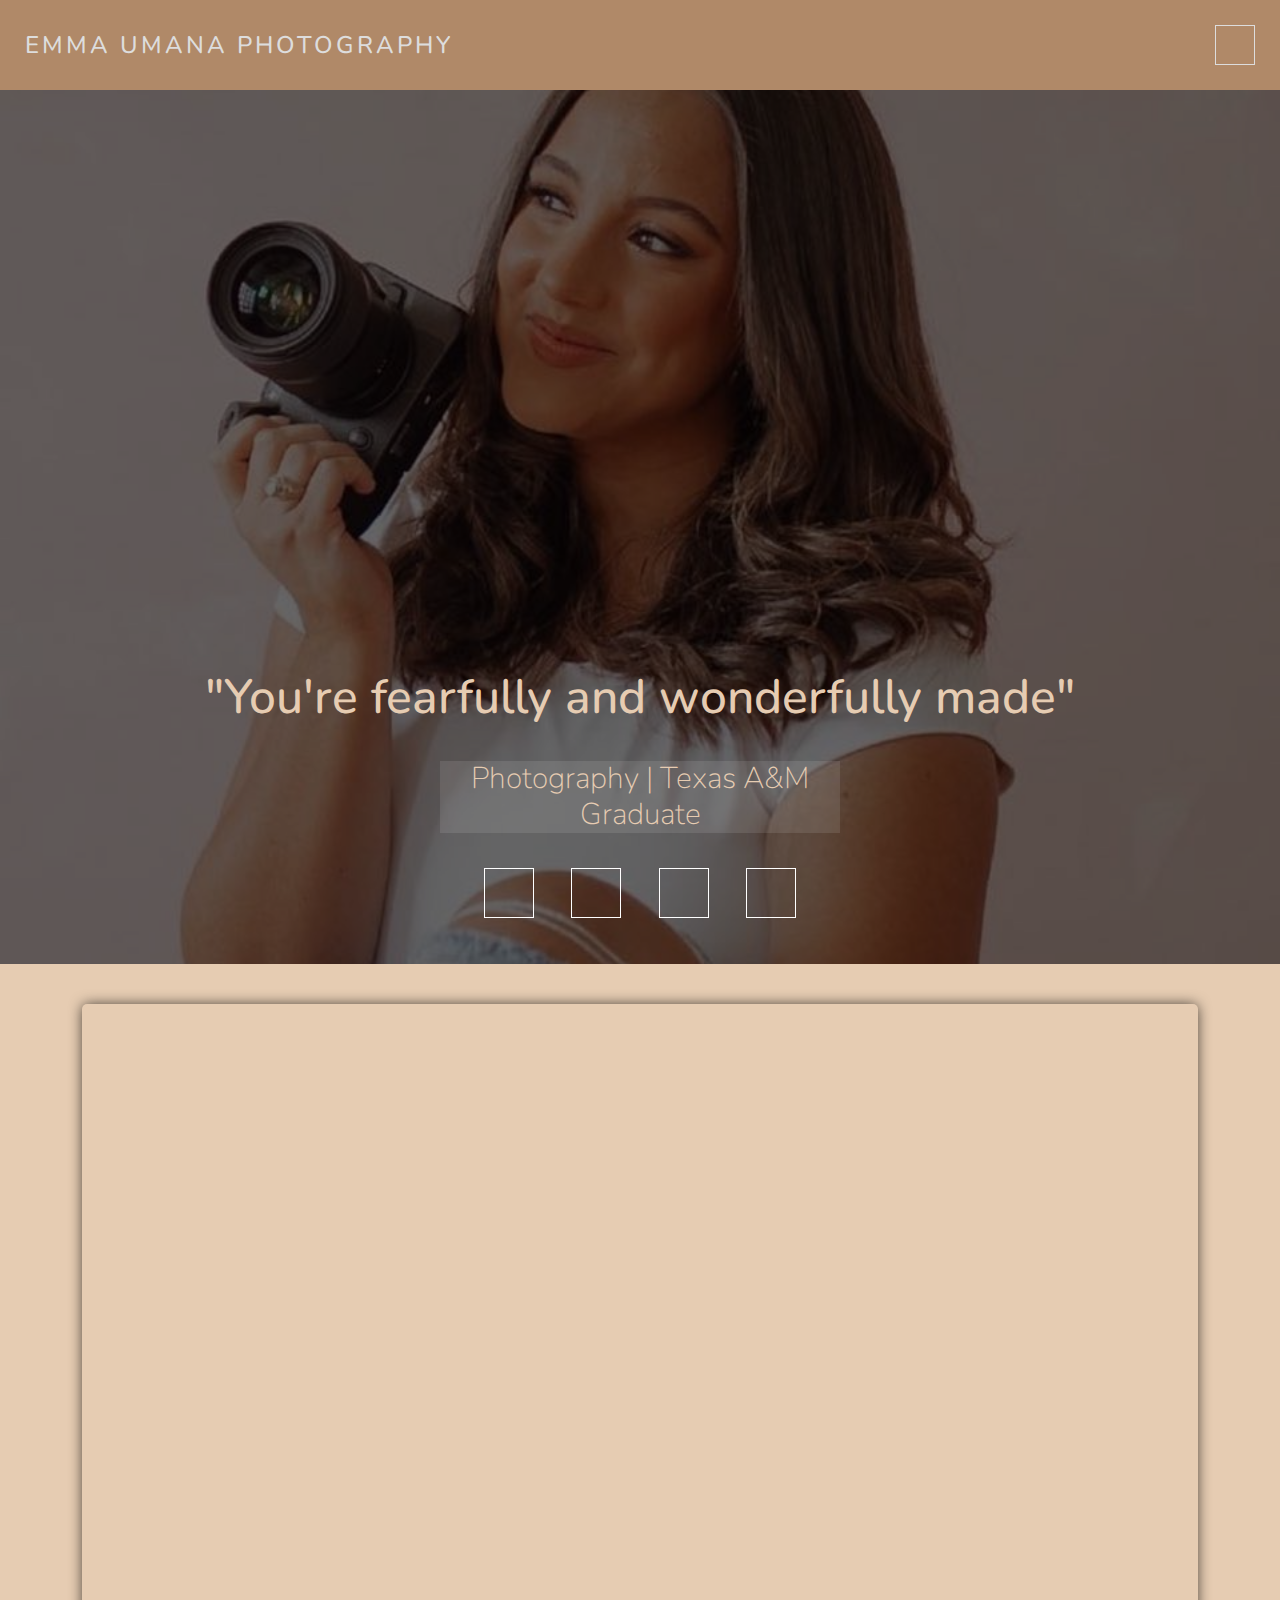
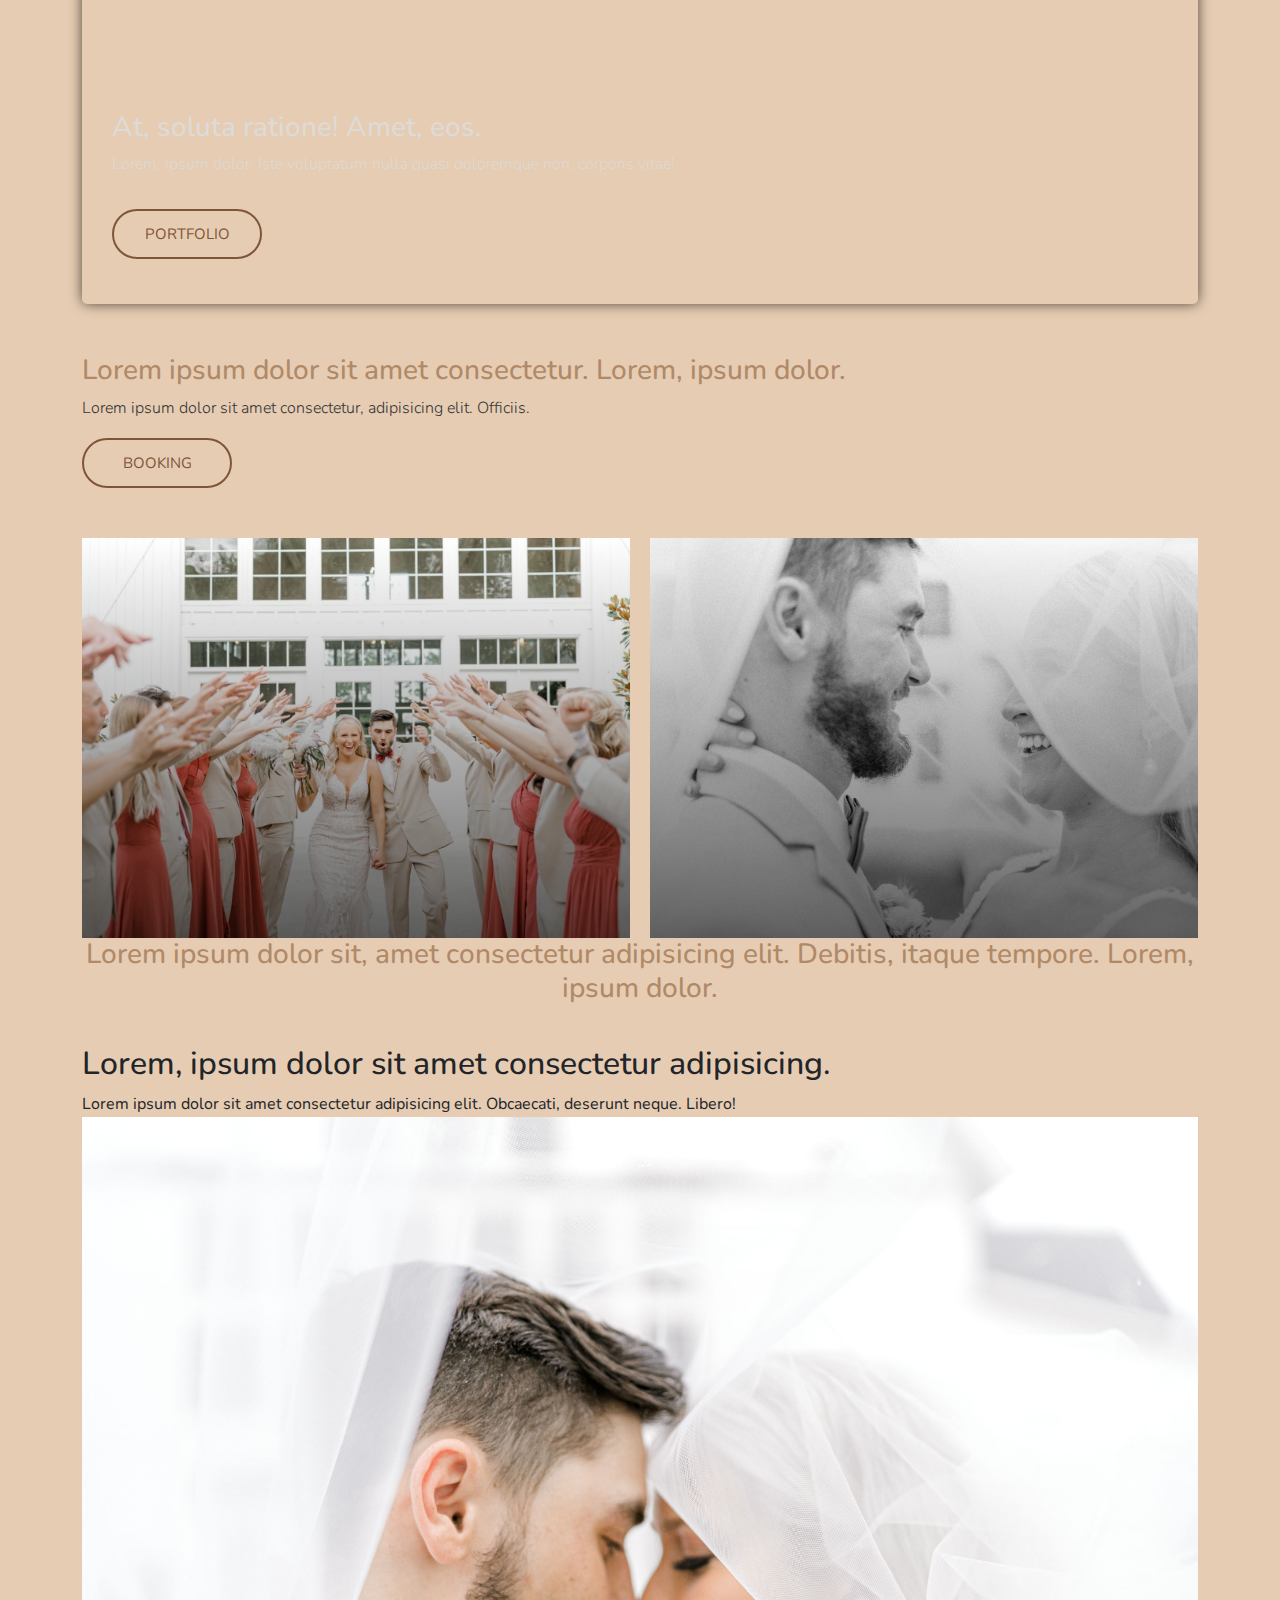
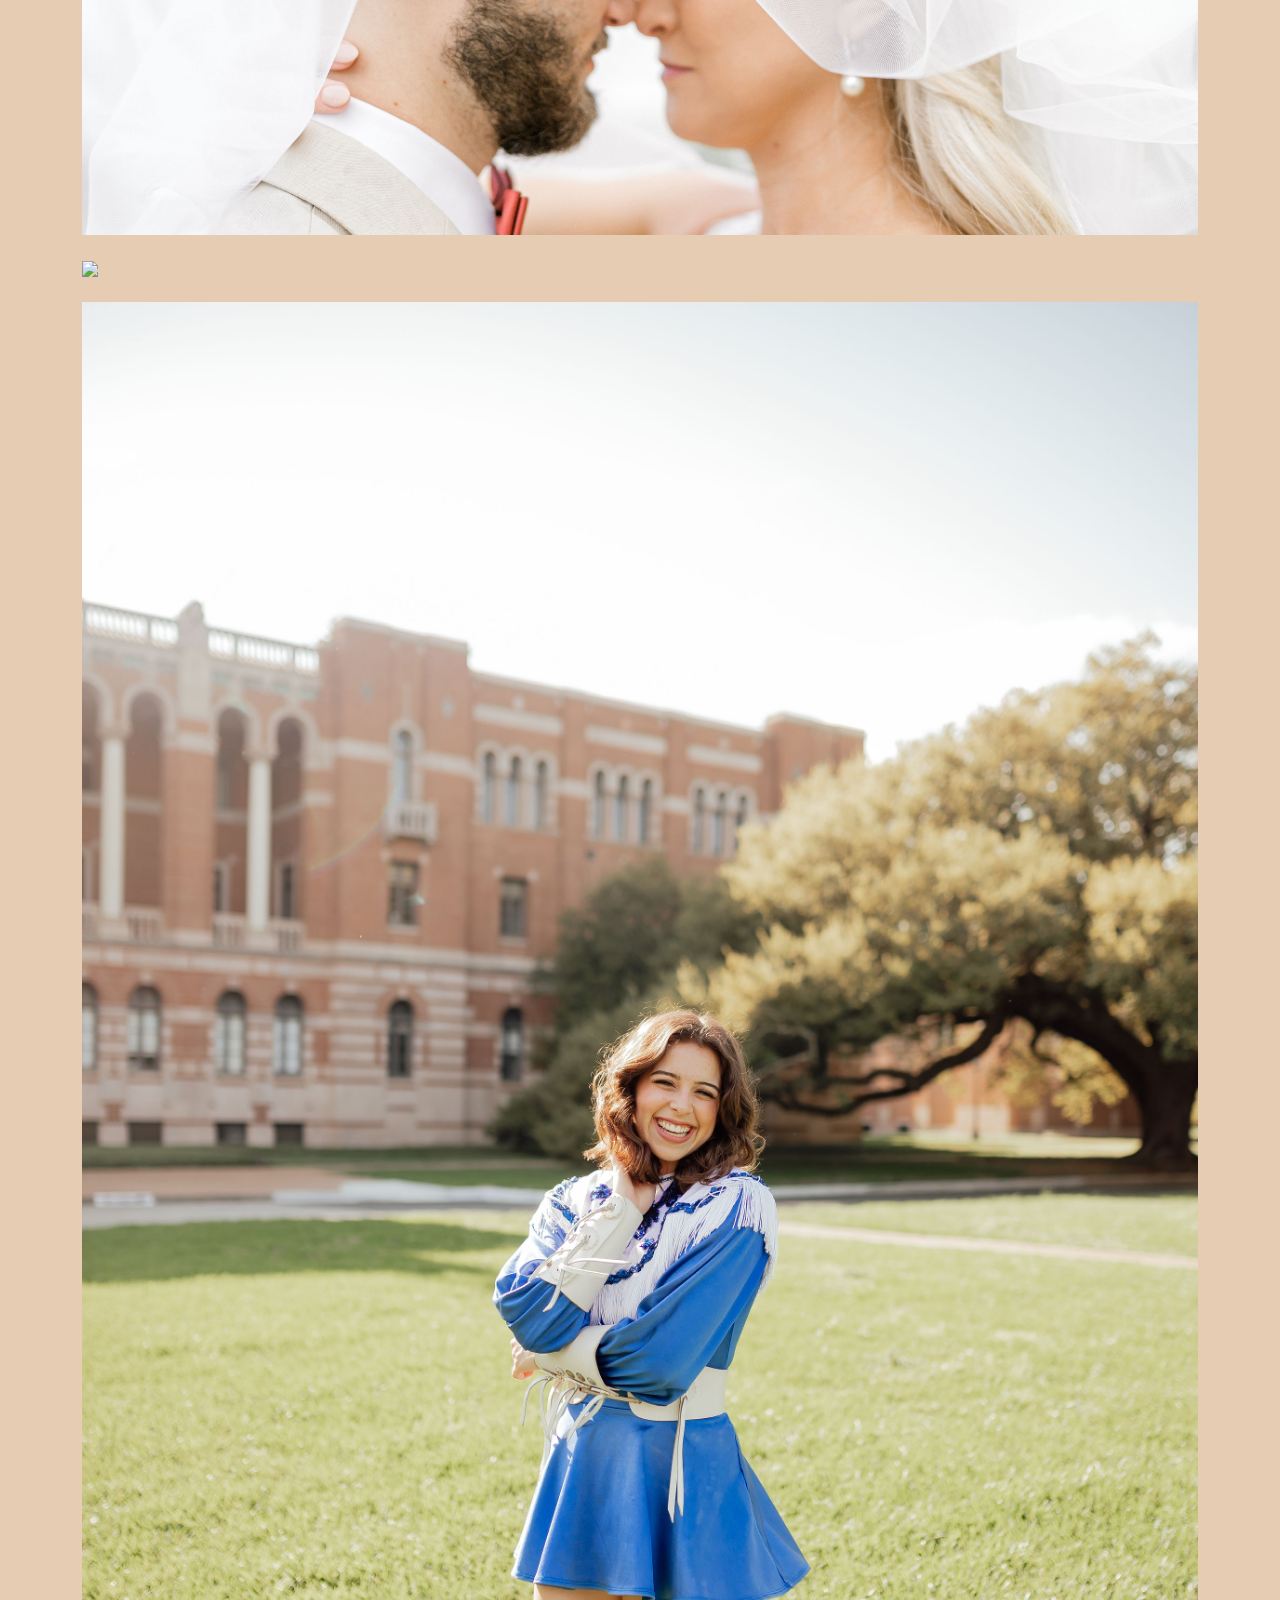
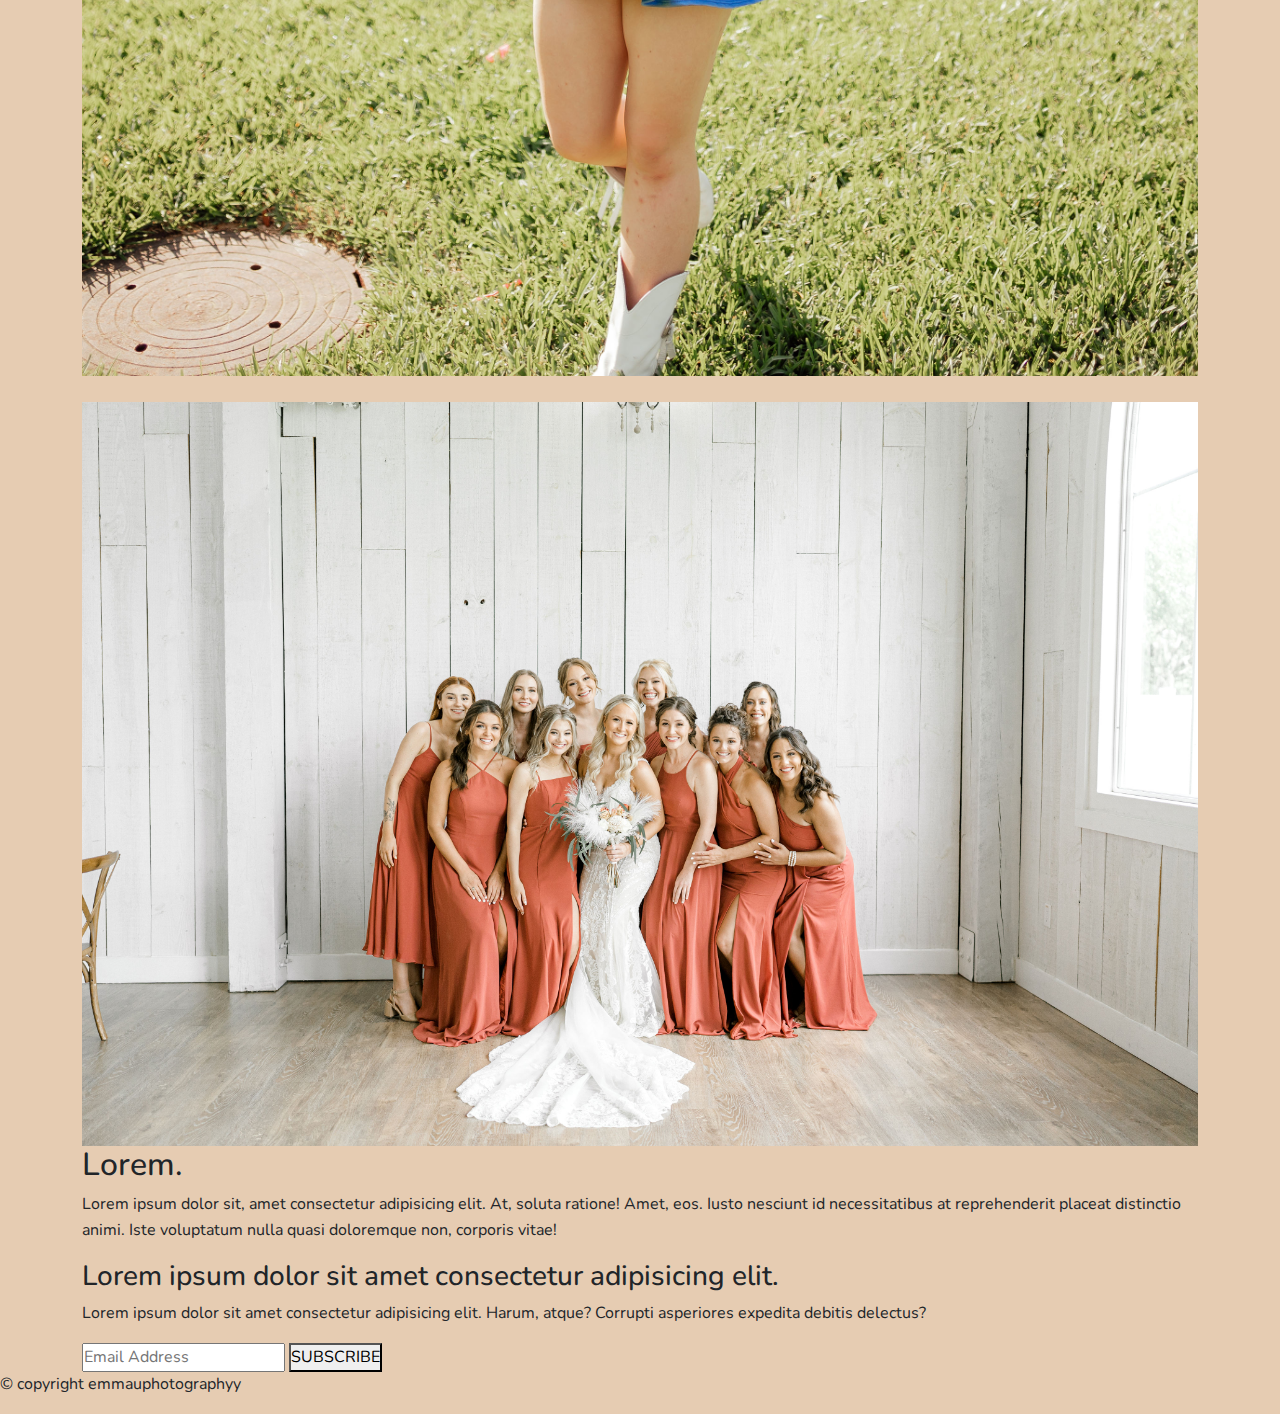
==== commit ab564e1a: "replaced pictures, added line breaks between images towards bottom" ====
--- a/index.html
+++ b/index.html
@@ -116,27 +116,30 @@
       <div class="recent-imgs">
         <div>
           <img src="images/couple-stock-3.JPG">
-          <div class="icon-overlay flex">
+          <!-- <div class="icon-overlay flex">
             <i class="fab fa-instagram"></i>
-          </div>
+          </div> -->
         </div>
+        <br>
         <div>
-          <img src="images/couple-stock-7.JPG">
-          <div class="icon-overlay flex">
+          <img src="images/couple-stock-9.JPG">
+          <!-- <div class="icon-overlay flex">
             <i class="fab fa-instagram"></i>
-          </div>
+          </div> -->
         </div>
+        <br>
         <div>
           <img src="images/couple-stock-5.JPG">
-          <div class="icon-overlay flex">
+          <!-- <div class="icon-overlay flex">
             <i class="fab fa-instagram"></i>
-          </div>
+          </div> -->
         </div>
+        <br>
         <div>
           <img src="images/couple-stock-8.JPG">
-          <div class="icon-overlay flex">
+          <!-- <div class="icon-overlay flex">
             <i class="fab fa-instagram"></i>
-          </div>
+          </div> -->
         </div>
       </div>
     </div>
--- a/main.css
+++ b/main.css
@@ -1,11 +1,12 @@
  :root {
    --white: #ddd;
    --black: #111;
-   --lighterPink: #ffdab9;
-   --lightPink: #fbc4ab;
-   --pink: #f8ad9d;
-   --darkPink: #f4978e;
-   --darkest: #f08080;
+   --sand: #ede0d4;
+   --lightTan: #e6ccb2;
+   --tan: #ddb892;
+   --lightBrown: #b08968;
+   --brown: #7f5539;
+   --chocolate: #9c6644;
    --transition: all 0.5s ease;
  }
 
@@ -18,6 +19,7 @@
 
  body {
    line-height: 1.6;
+   background: var(--lightTan);
  }
 
  img {
@@ -62,30 +64,30 @@
  }
 
  .btn {
-   background: var(--darkest);
+   background: var(--brown);
    border: none;
    display: block;
    width: 150px;
    text-align: center;
-   color: var(--darkest);
+   color: var(--brown);
    text-transform: uppercase;
    background: transparent;
    font-size: 15px;
    padding: 12px;
-   border: 2px solid var(--darkPink);
+   border: 2px solid var(--brown);
    border-radius: 25px;
    margin: 15px 0;
    transition: var(--transition);
  }
 
  .btn:hover {
-   background: var(--darkPink);
+   background: var(--brown);
    color: var(--white);
-   border: 2px solid var(--darkPink);
+   border: 2px solid var(--brown);
  }
 
  .active {
-   color: var(--lightPink) !important;
+   color: var(--lightBrown) !important;
  }
 
  /* end of functionality */
@@ -96,7 +98,8 @@
    min-height: 100vh;
    background: linear-gradient(rgba(0, 0, 0, 0.6), rgba(0, 0, 0, 0.6)), url("images/emma_profile.jpg") center/cover no-repeat;
    color: #fff;
-   background-position: center top -220px; /* Adjust the value of 100px to move the image down by desired amount */
+   background-position: center top -220px;
+   /* Adjust the value of 100px to move the image down by desired amount */
  }
 
  .top-nav a {
@@ -104,7 +107,7 @@
  }
 
  .brand-and-navBtn {
-   background: #f8bdb0;
+   background: var(--lightBrown);
    position: relative;
    z-index: 999;
    height: 90px;
@@ -131,15 +134,15 @@
  }
 
  .navBtn:hover {
-   background: var(--darkPink);
+   background: var(--brown);
    /* background: var(--pink);  */
    color: #fff;
    transition: var(--transition);
-   border: var(--pink);
+   border: var(--lightBrown);
  }
 
  .top-nav {
-   background: var(--darkPink);
+   background: var(--brown);
    transform: translateY(-600px);
    transition: var(--transition);
  }
@@ -201,12 +204,13 @@
  .about-content h2 {
    font-size: 48px;
    text-align: center;
+   /* width: 300px; */
    margin-top: 430px;
-   color: var(--darkPink);
+   color: var(--lightTan);
  }
 
  .about-content h3 {
-   color: #fff;
+   color: var(--lightTan);
    font-size: 30px;
    font-weight: 100;
    background: rgba(255, 255, 255, 0.1);
@@ -219,6 +223,9 @@
    width: 350px;
    margin: 30px auto 0 auto;
    padding-bottom: 30px;
+   display: flex;
+   justify-content: center;
+   /* align-items: center; */
  }
 
  .social-icons ul a {
@@ -239,11 +246,12 @@
    display: flex;
    justify-content: space-around;
    align-items: center;
+   width: 350px;
  }
 
  .social-icons ul a:hover {
-   background: var(--darkPink);
-   border-color: var(--darkPink);
+   background: var(--chocolate);
+   border-color: var(--chocolate);
  }
 
  /* end of header */
@@ -259,7 +267,7 @@
 
  .sec-one-left {
    height: 100vh;
-   background: url(images/couple-stock-7.JPG) center/cover no-repeat;
+   background: url(images/couple-stock-9.jpg) center/cover no-repeat;
    box-shadow: 0px 0px 14px -1px rgba(0, 0, 0, 0.75);
    -webkit-box-shadow: 0px 0px 14px -1px rgba(0, 0, 0, 0.75);
    -moz-box-shadow: 0px 0px 14px -1px rgba(0, 0, 0, 0.75);
@@ -267,7 +275,7 @@
  }
 
  .sec-one-left div {
-   color: #000;
+   color: var(--white);
    height: 100%;
    display: flex;
    flex-direction: column;
@@ -286,7 +294,7 @@
  }
 
  .sec-one-right h3 {
-   color: var(--lightPink);
+   color: var(--lightBrown);
  }
 
  .sec-one-right>h3 {
@@ -328,37 +336,41 @@
    -moz-box-shadow: 0 0 8px #000
  }
 
- @media (max-width: 600px) {
-  .btn {
-    background: var(--darkest);
-    color: var(--white);
-    border: 2px solid var(--darkest);
-  }
-}
-
-
-
- @media (max-width: 600px) {
+ @media (max-width: 768px) {
+   .btn {
+     background: var(--brown);
+     color: var(--white);
+     border: 2px solid var(--brown);
+   }
+ }
+
+ @media (max-width: 830px) {
    .about-content h3 {
      width: auto;
      margin: 20 auto;
-     font-size: 21px;
+     font-size: 18px;
    }
  }
 
 
- @media screen and (max-width: 600px) {
+ @media screen and (max-width: 830px) {
    .about-content h2 {
-     font-size: 18px;
+     font-size: 22px;
      margin-top: 390px;
    }
  }
 
- @media screen and (max-width: 600px) {
-  .header {
-    min-height: 100vh;
-    background: linear-gradient(rgba(0, 0, 0, 0.6), rgba(0, 0, 0, 0.6)), url("images/emma_profile.jpg") center/cover no-repeat;
-    color: #fff;
+ @media screen and (max-width: 830px) {
+   .header {
+     min-height: 100vh;
+     background: linear-gradient(rgba(0, 0, 0, 0.6), rgba(0, 0, 0, 0.6)), url("images/emma_profile.jpg") center/cover no-repeat;
+     color: #fff;
+   }
+ }
+
+ @media (max-width: 830px) {
+  .social-icons {
+    width: 100%; /* Adjust width to 100% for smaller screens */
+    margin: 0; /* Remove margin for smaller screens */
   }
-}
-
+}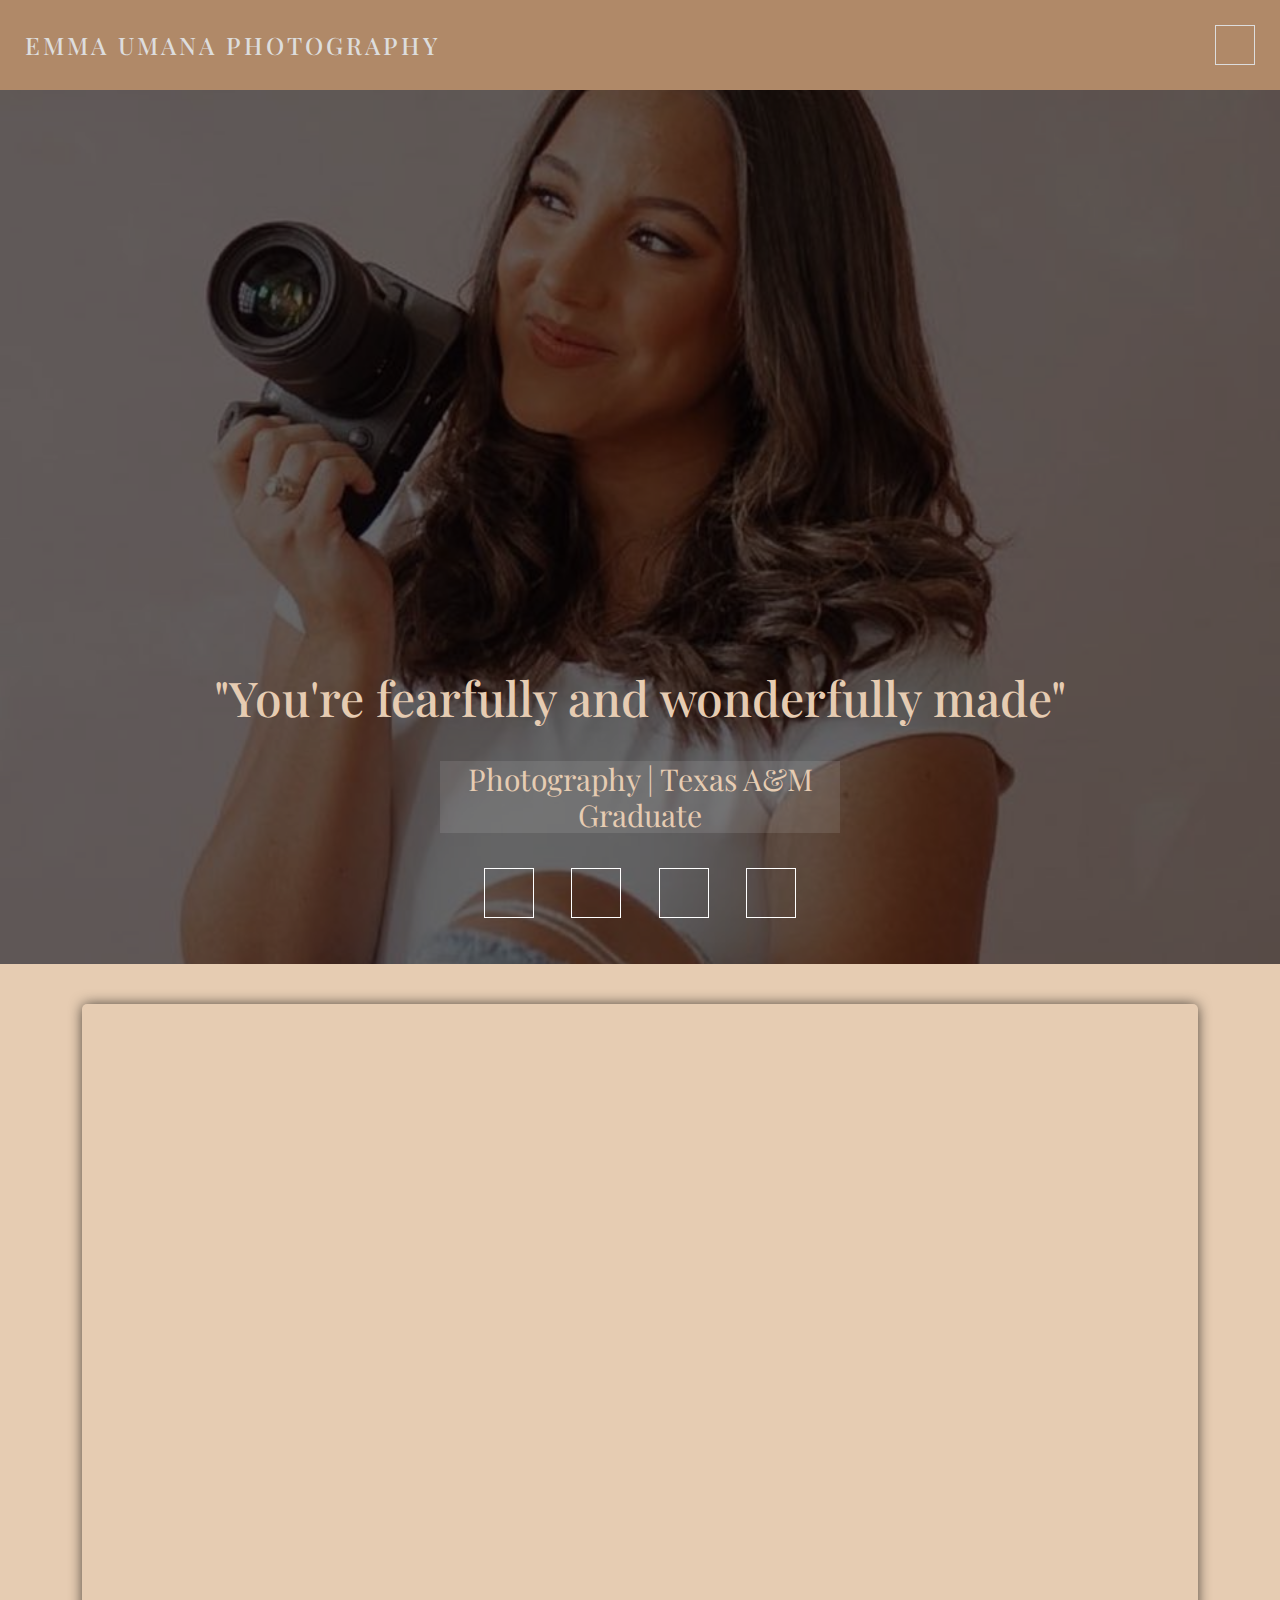
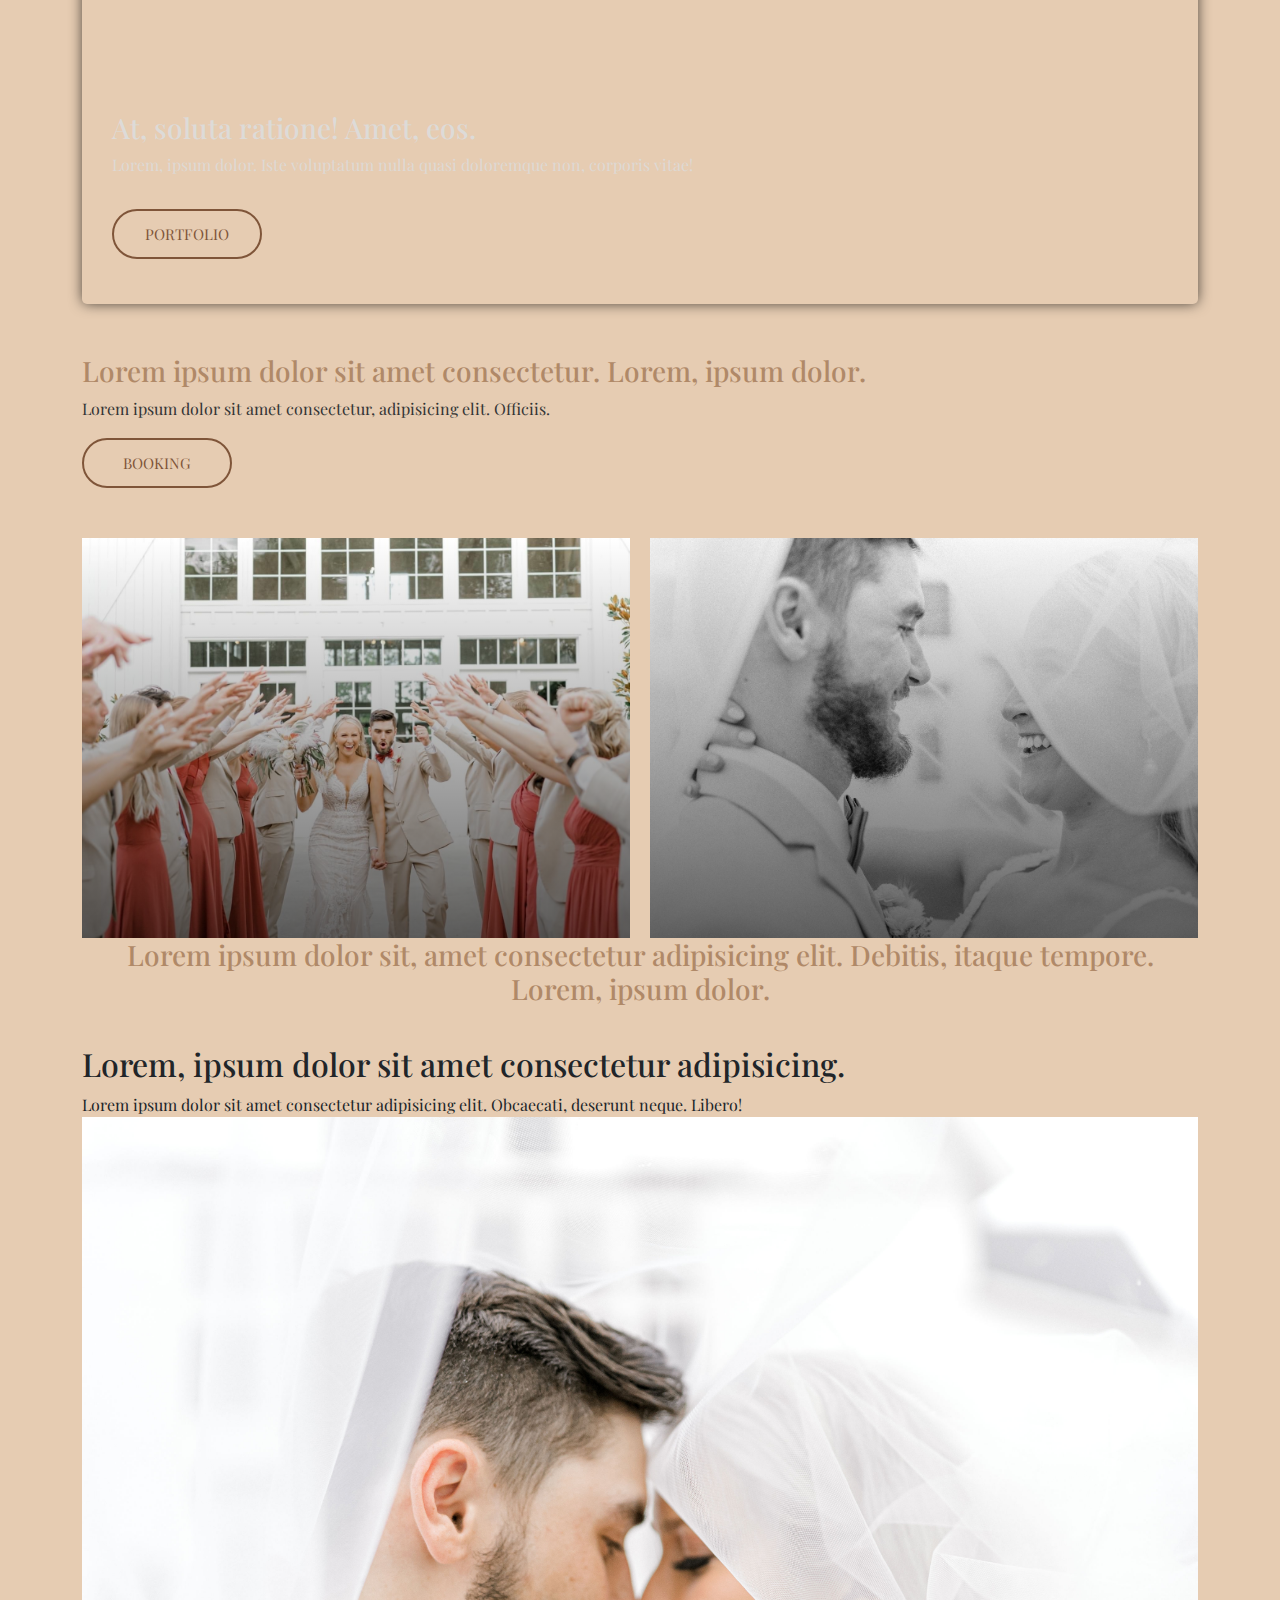
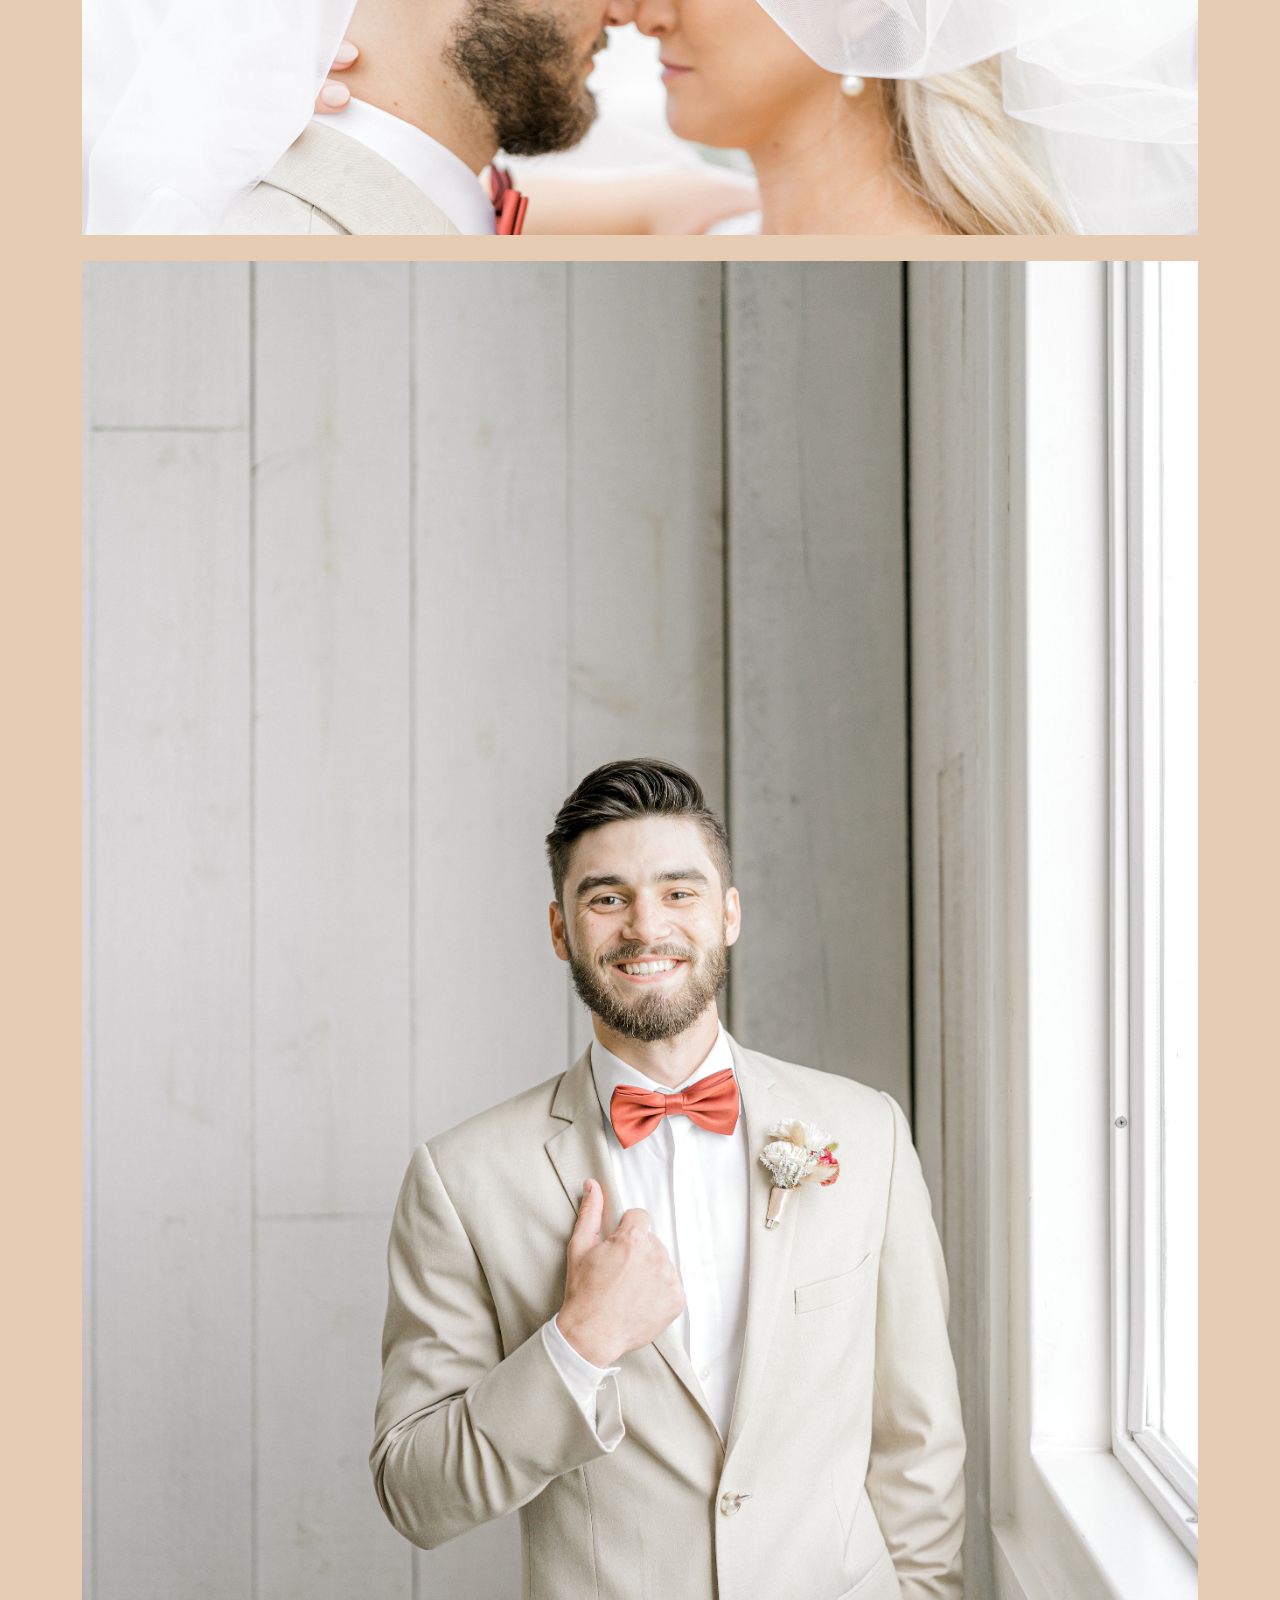
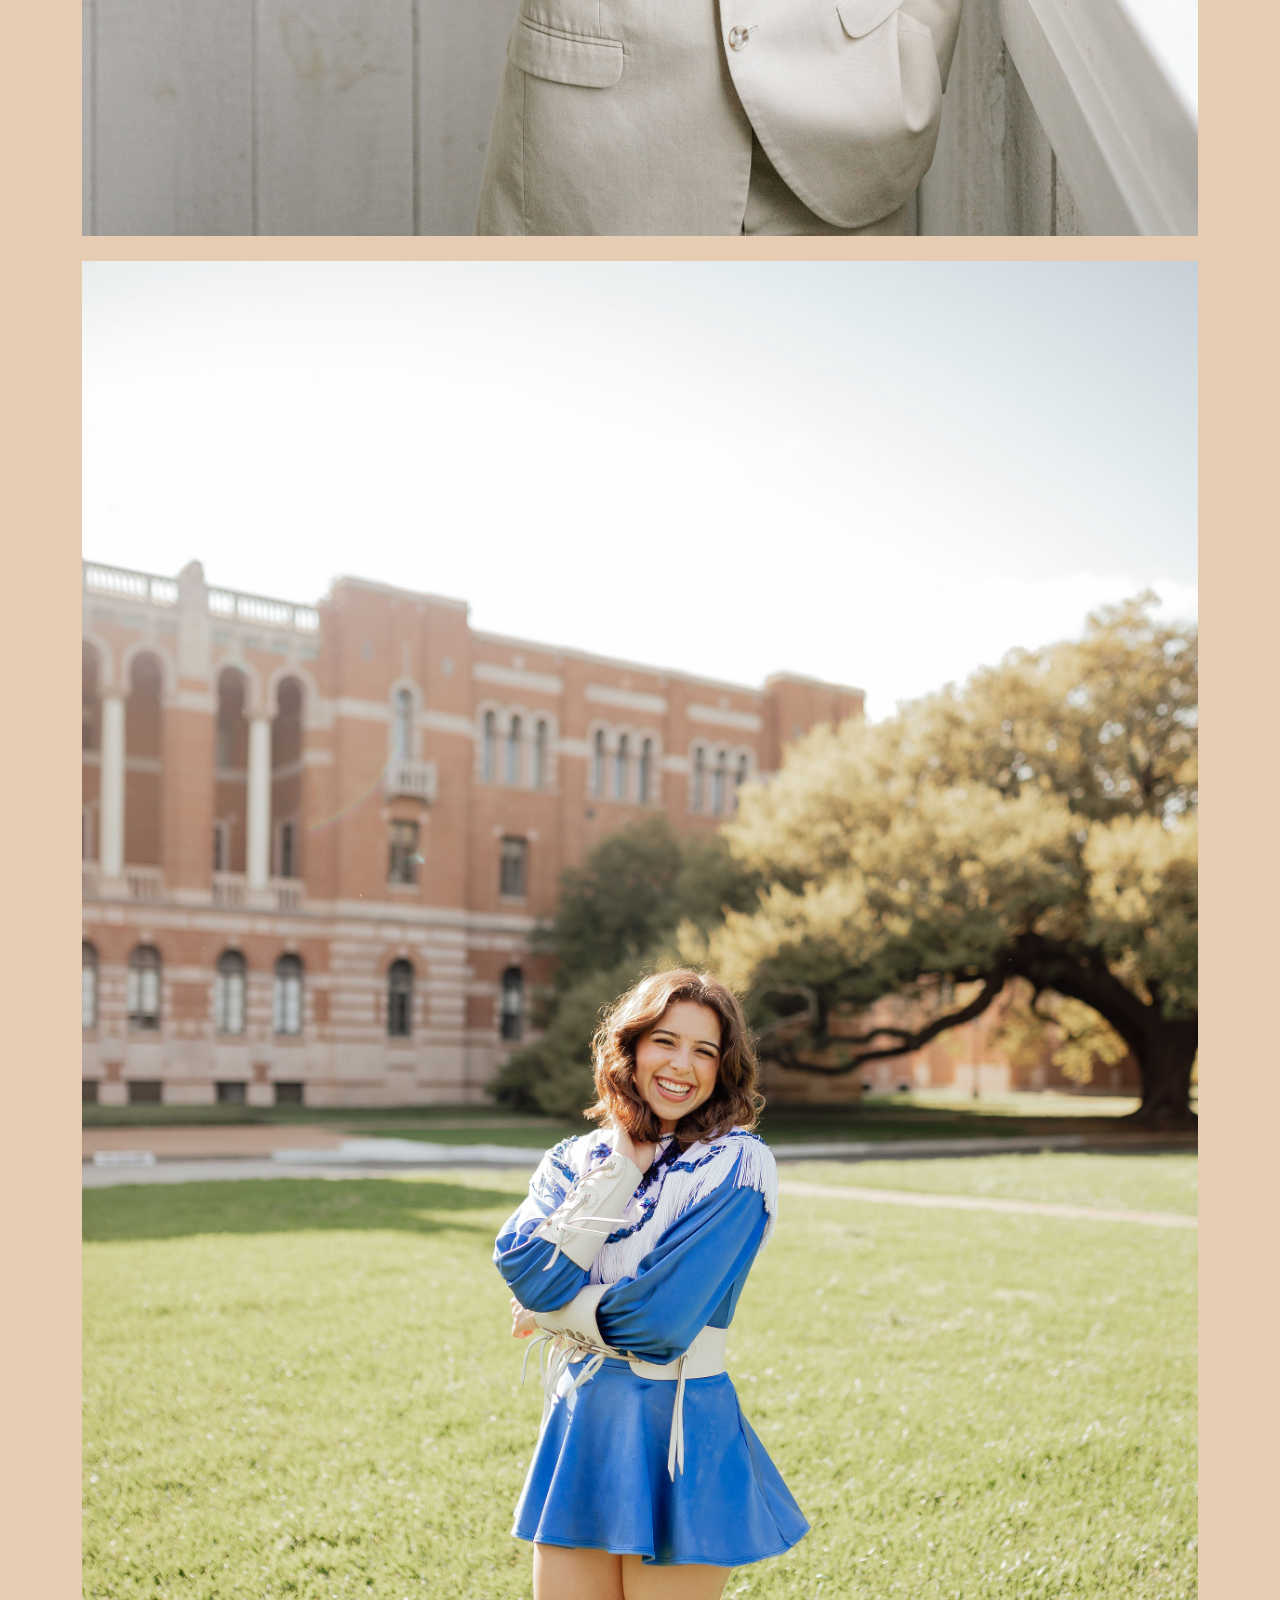
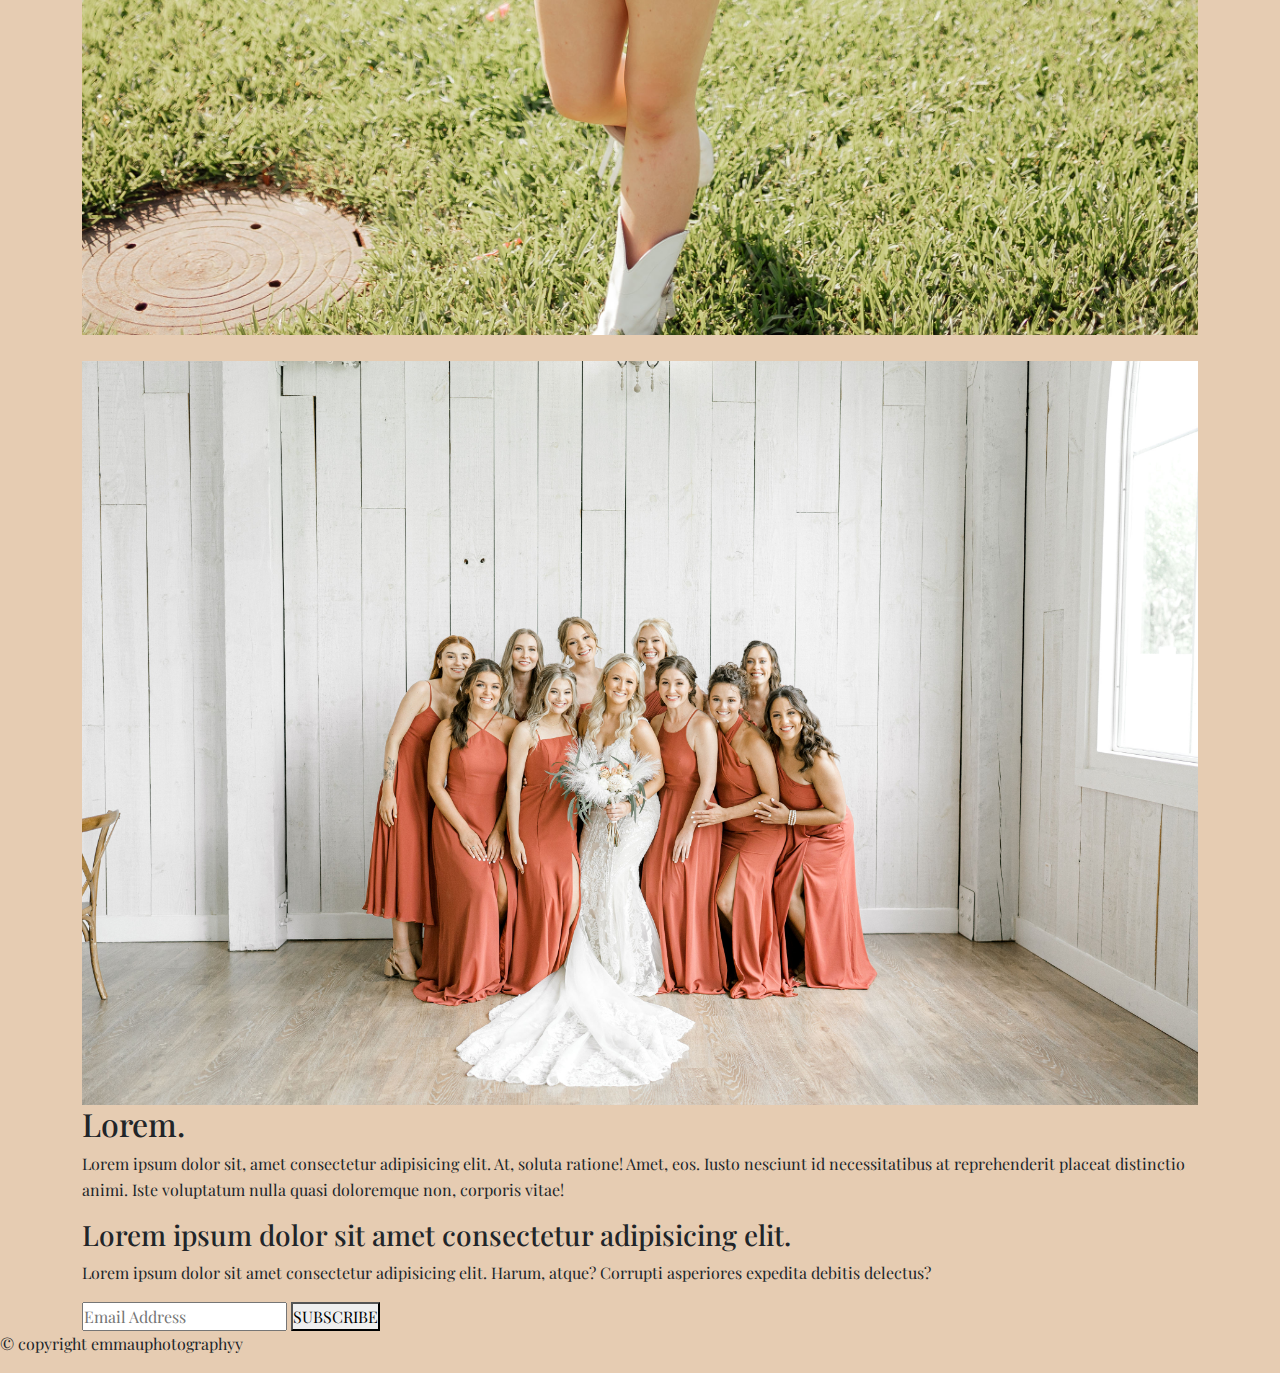
==== commit cafd81f7: "added new fonts and changed a few pictures" ====
--- a/index.html
+++ b/index.html
@@ -10,7 +10,7 @@
   <link rel="stylesheet" href="https://cdnjs.cloudflare.com/ajax/libs/font-awesome/6.4.0/css/all.min.css"
     integrity="sha512-iecdLmaskl7CVkqkXNQ/ZH/XLlvWZOJyj7Yy7tcenmpD1ypASozpmT/E0iPtmFIB46ZmdtAc9eNBvH0H/ZpiBw=="
     crossorigin="anonymous" referrerpolicy="no-referrer" />
-  <link href="https://fonts.googleapis.com/css2?family=Nunito:wght@500&display=swap" rel="stylesheet">
+    <link href="https://fonts.googleapis.com/css2?family=Nunito:wght@500&family=Playfair+Display&display=swap" rel="stylesheet">
   <link rel="stylesheet" href="main.css">
 </head>
 
@@ -122,7 +122,7 @@
         </div>
         <br>
         <div>
-          <img src="images/couple-stock-9.JPG">
+          <img src="images/couple-stock-2.JPG">
           <!-- <div class="icon-overlay flex">
             <i class="fab fa-instagram"></i>
           </div> -->
--- a/main.css
+++ b/main.css
@@ -11,7 +11,7 @@
  }
 
  * {
-   font-family: 'Nunito', sans-serif;
+   font-family: 'Playfair Display', serif;
    padding: 0;
    margin: 0;
    box-sizing: border-box;
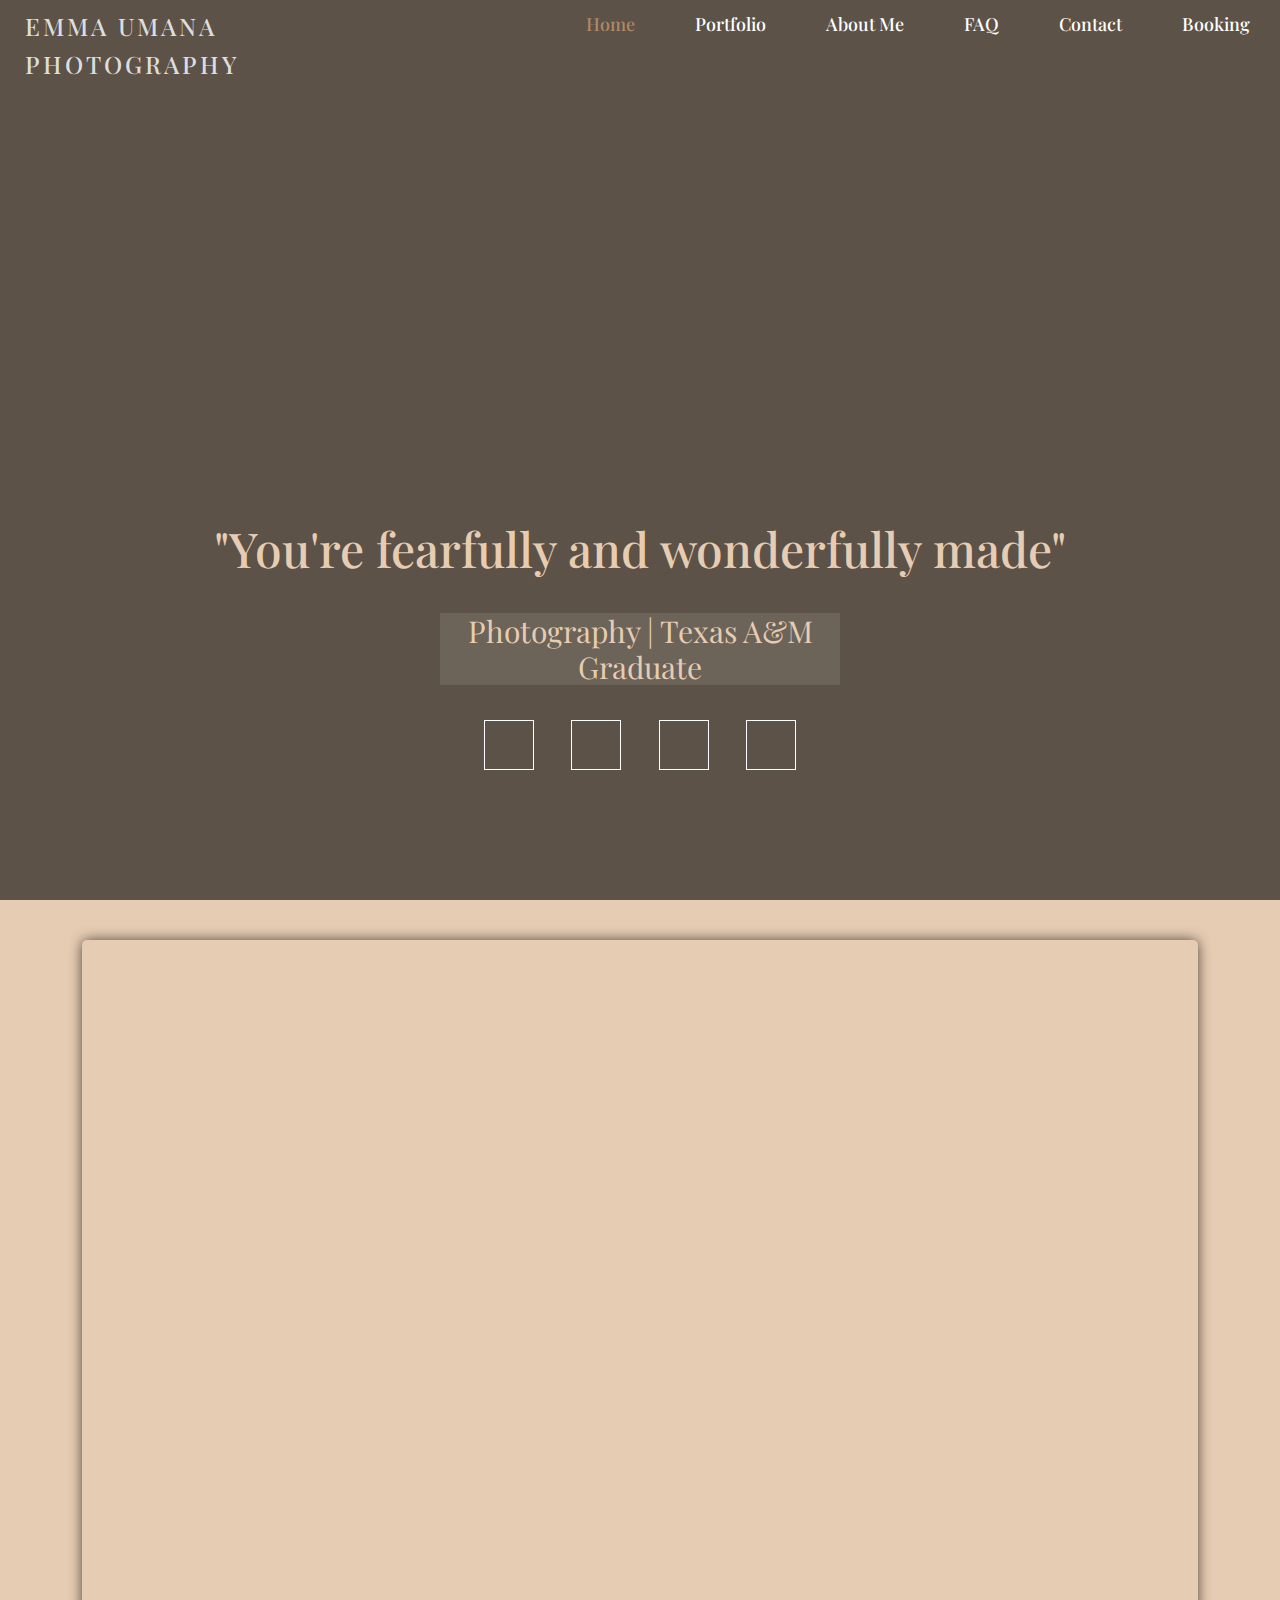
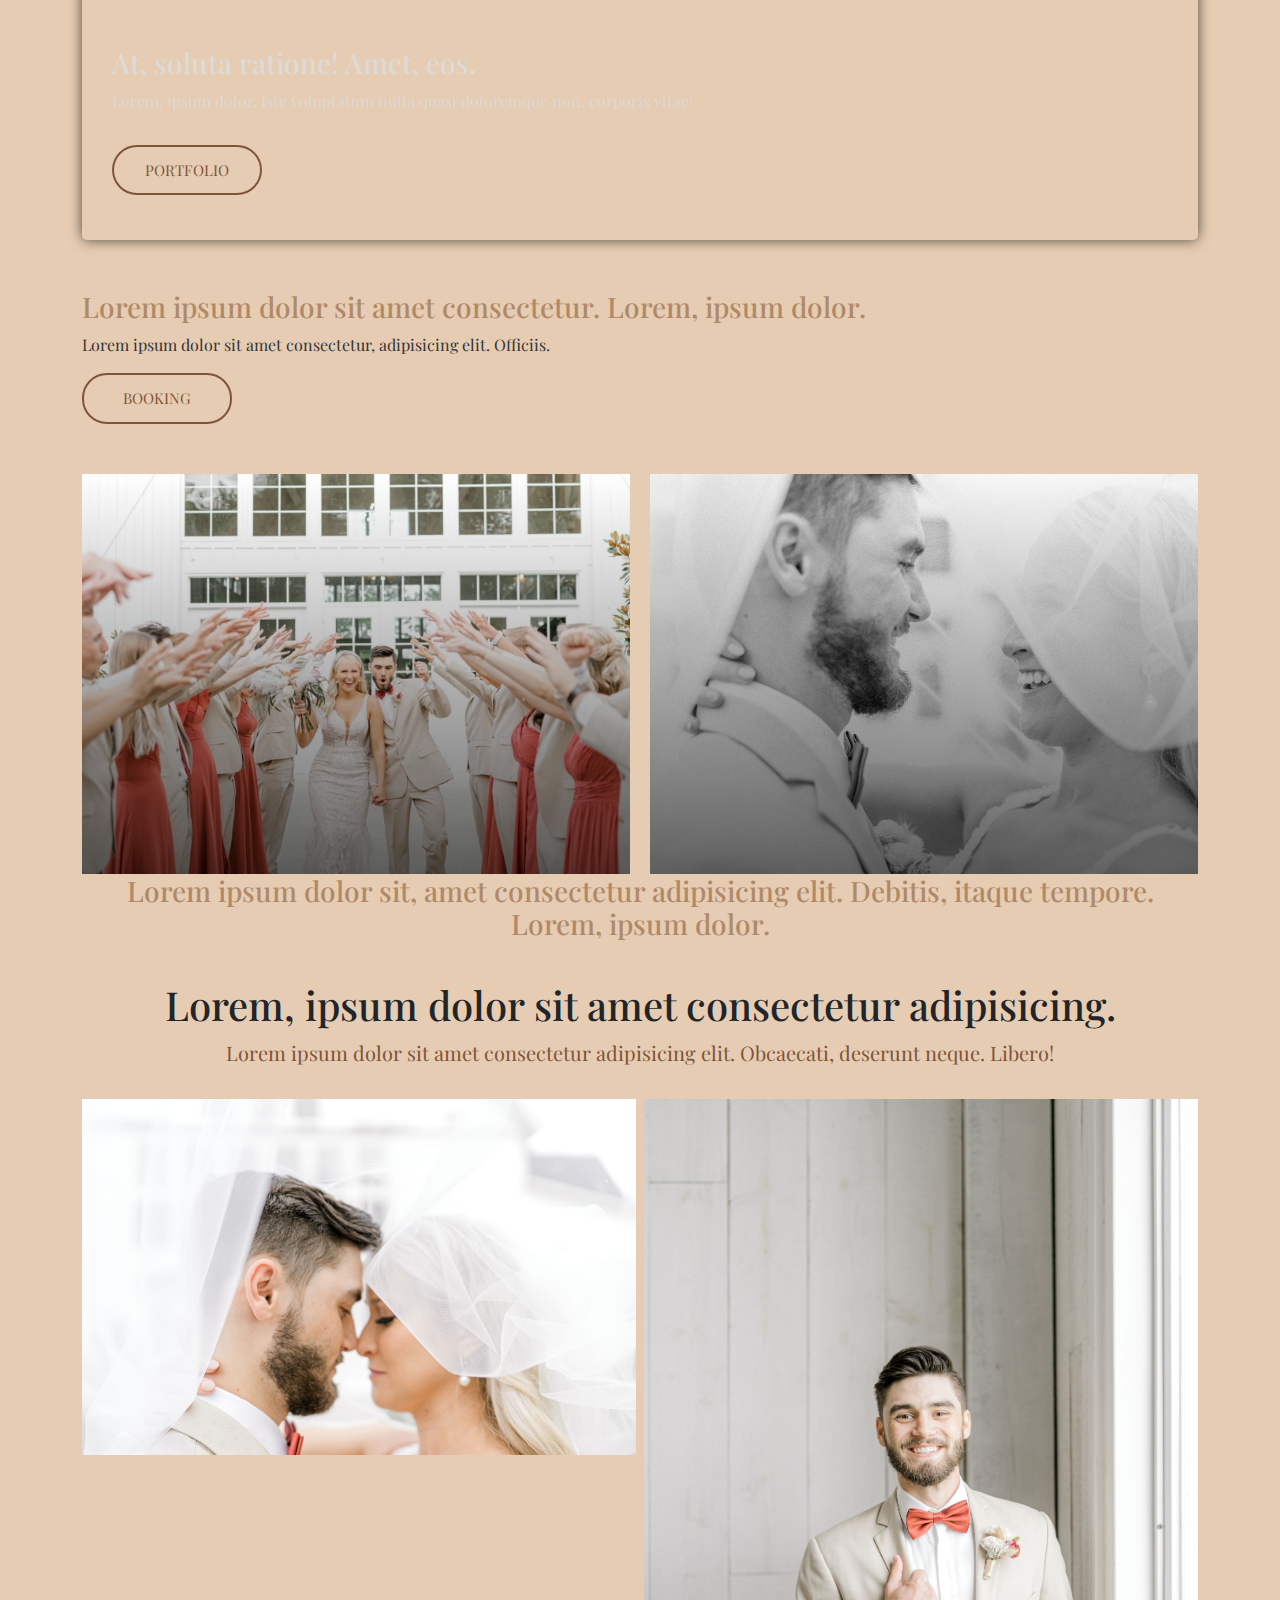
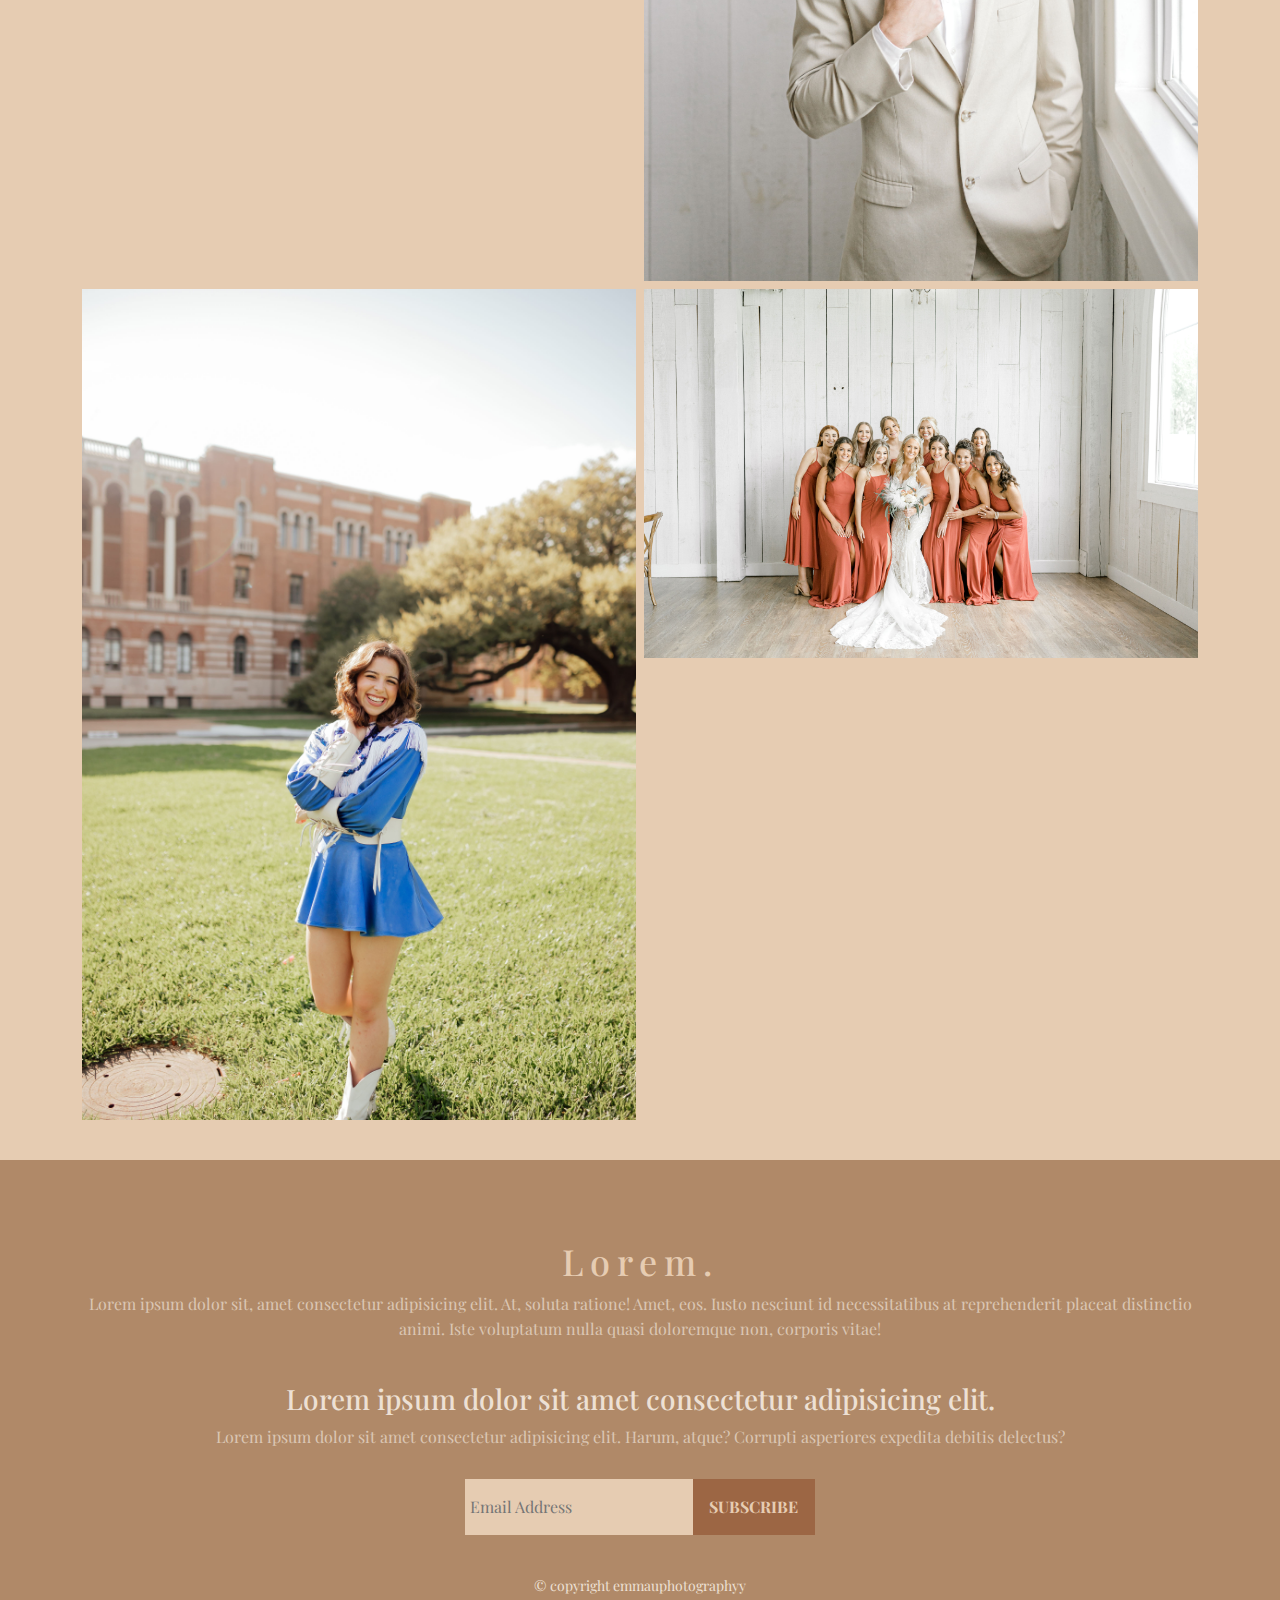
==== commit e3bd39d1: "added changes to footer and changed nav bar for desktop" ====
--- a/index.html
+++ b/index.html
@@ -120,21 +120,19 @@
             <i class="fab fa-instagram"></i>
           </div> -->
         </div>
-        <br>
         <div>
           <img src="images/couple-stock-2.JPG">
           <!-- <div class="icon-overlay flex">
             <i class="fab fa-instagram"></i>
           </div> -->
         </div>
-        <br>
         <div>
           <img src="images/couple-stock-5.JPG">
           <!-- <div class="icon-overlay flex">
             <i class="fab fa-instagram"></i>
           </div> -->
         </div>
-        <br>
+
         <div>
           <img src="images/couple-stock-8.JPG">
           <!-- <div class="icon-overlay flex">
--- a/main.css
+++ b/main.css
@@ -330,11 +330,177 @@
    transition: var(--transition);
  }
 
- .work-imgs div:hover {
+ /* .work-imgs div:hover {
    box-shadow: 0 0 8px #000;
    -webkit-box-shadow: 0 0 8px #000;
    -moz-box-shadow: 0 0 8px #000
- }
+ } */
+
+
+ /* section 2 */
+
+ .section-two {
+   margin: 40px 0;
+ }
+
+ .section-two h2 {
+   text-align: center;
+   font-size: 40px;
+ }
+
+ .section-two span {
+   color: var(--brown);
+   text-align: center;
+   display: block;
+   font-size: 20px;
+   margin-bottom: 30px;
+ }
+
+ .recent-imgs {
+   display: grid;
+   grid-gap: 8px;
+   grid-template-columns: repeat(2, 1fr);
+ }
+
+ .recent-imgs>div {
+   position: relative;
+ }
+
+
+
+
+ /* footer styling */
+
+ .footer {
+   background: var(--lightBrown);
+   color: var(--sand);
+   padding: 40px 0;
+   text-align: center;
+ }
+
+ .footer-container>div {
+   margin: 40px 0;
+ }
+
+ .footer-container h2 {
+   color: var(--lightTan);
+   font-size: 36px;
+   font-weight: 500;
+   letter-spacing: 7px;
+ }
+
+ .footer-container p {
+   opacity: 0.7;
+ }
+
+ .subs {
+   background: var(--lightTan);
+   width: 350px;
+   display: flex;
+   justify-content: space-between;
+   align-items: center;
+   margin: 30px auto;
+ }
+
+ .subs input {
+   flex: 60%;
+   background: transparent;
+   border: none;
+   font-size: 16px;
+   padding: 0 5px;
+   outline: 0;
+   color: #fff;
+ }
+
+ .subs button {
+   flex: 30%;
+   font-size: 16px;
+   padding: 15px 0;
+   font-weight: bold;
+   background: var(--chocolate);
+   color: var(--lightTan);
+   border: none;
+   transition: var(--transition);
+   cursor: pointer;
+ }
+
+ .subs button:hover {
+   color: #fff;
+ }
+
+ .footer>p {
+   text-align: center;
+   font-size: 14px;
+ }
+
+ /* end of footer */
+
+
+
+ /* media queries */
+
+ @media screen and (min-width: 992px) {
+   .nav-section {
+     display: flex;
+     justify-content: space-between;
+   }
+
+   .navBtn {
+     display: none;
+   }
+
+   .brand-and-navBtn {
+     flex: 0 0 10%;
+     background: none;
+   }
+
+   .top-nav {
+     flex: 0 1 80%;
+     display: flex;
+     justify-content: flex-end;
+     transition: transform 0s ease;
+     transform: translateY(0);
+     background: transparent;
+   }
+
+   .top-nav ul {
+     display: flex;
+   }
+
+   .top-nav ul li {
+     margin-right: 30px;
+     margin-left: 30px;
+   }
+
+   .about {
+     margin-top: 0;
+   }
+
+   /* .search-icon {
+    flex: 0 1 10%;
+    display: block;
+    display: flex;
+    justify-content: center;
+    align-items: center;
+    font-size: 24px;
+    cursor: pointer;
+    transition: var(--transition)
+   } */
+ }
+
+
+
+
+
+
+
+
+
+
+
+
+
+
 
  @media (max-width: 768px) {
    .btn {
@@ -369,8 +535,10 @@
  }
 
  @media (max-width: 830px) {
-  .social-icons {
-    width: 100%; /* Adjust width to 100% for smaller screens */
-    margin: 0; /* Remove margin for smaller screens */
-  }
-}+   .social-icons {
+     width: 100%;
+     /* Adjust width to 100% for smaller screens */
+     margin: 0;
+     /* Remove margin for smaller screens */
+   }
+ }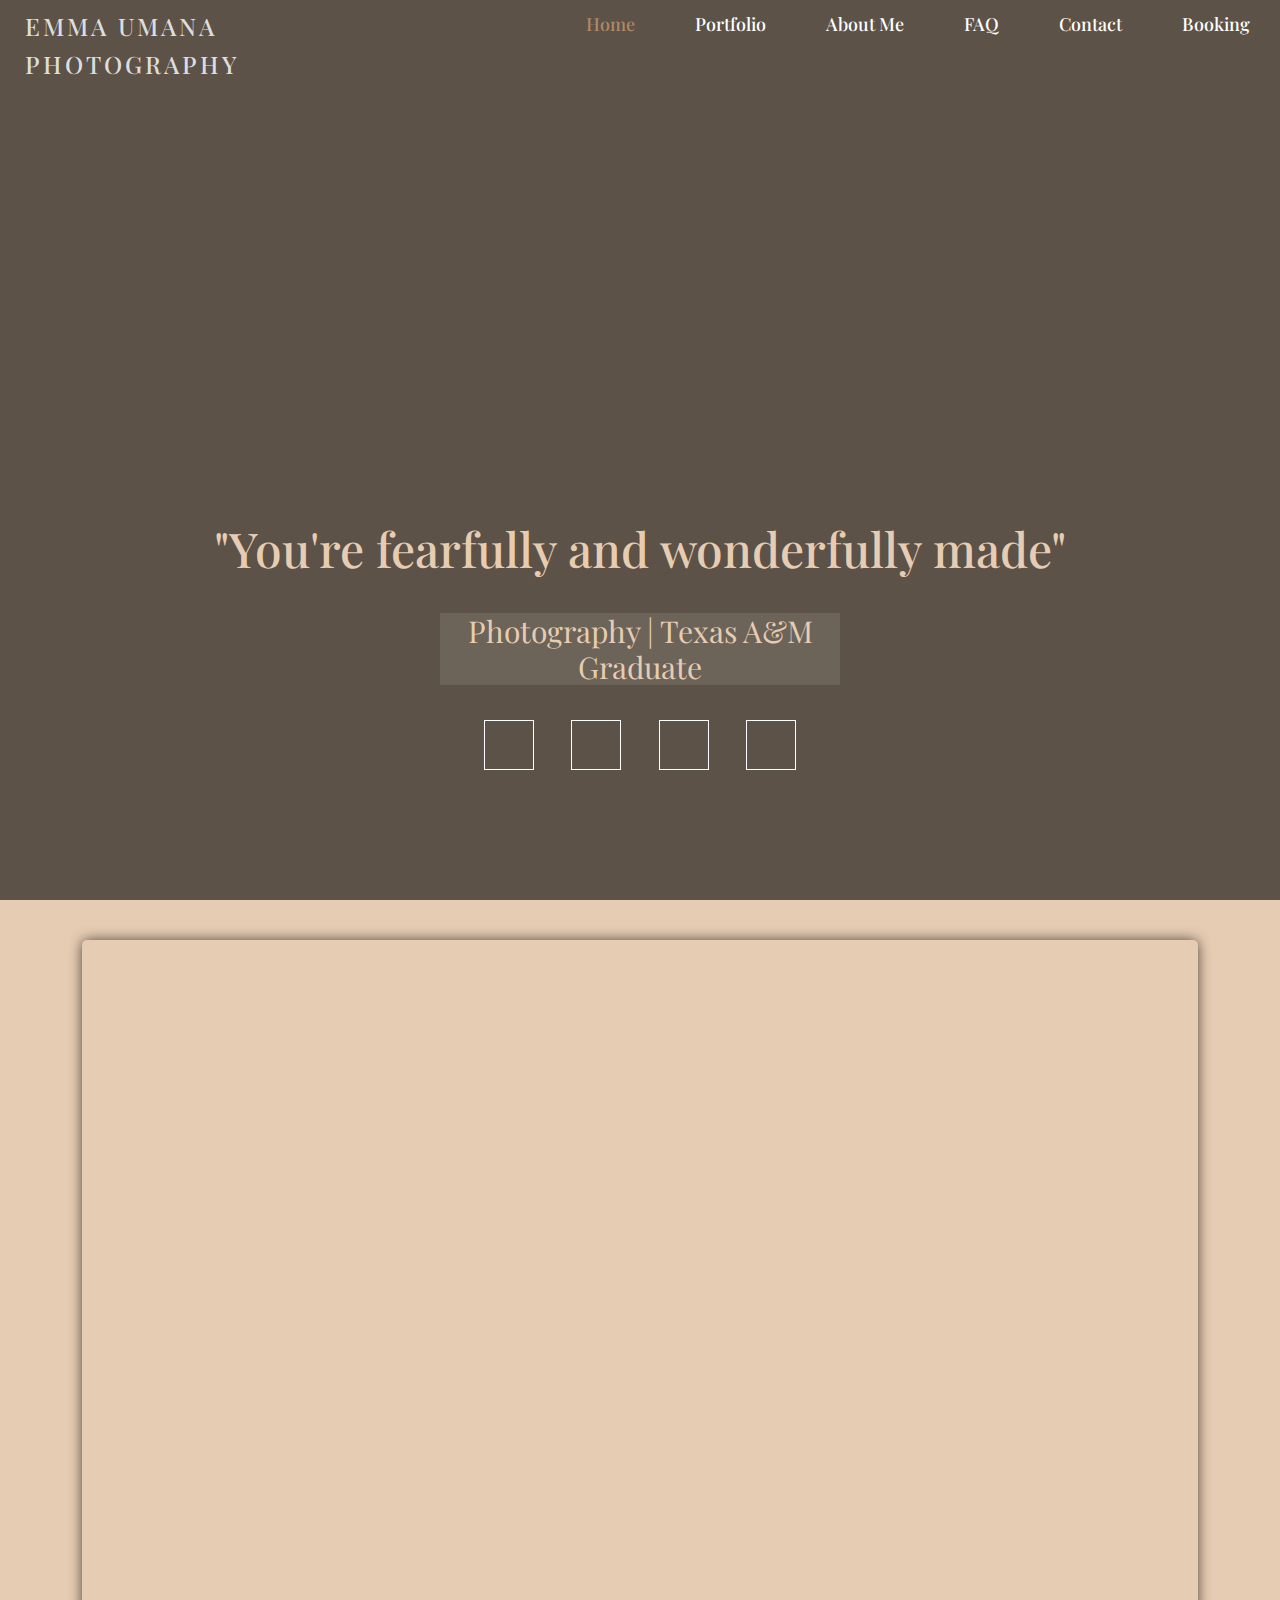
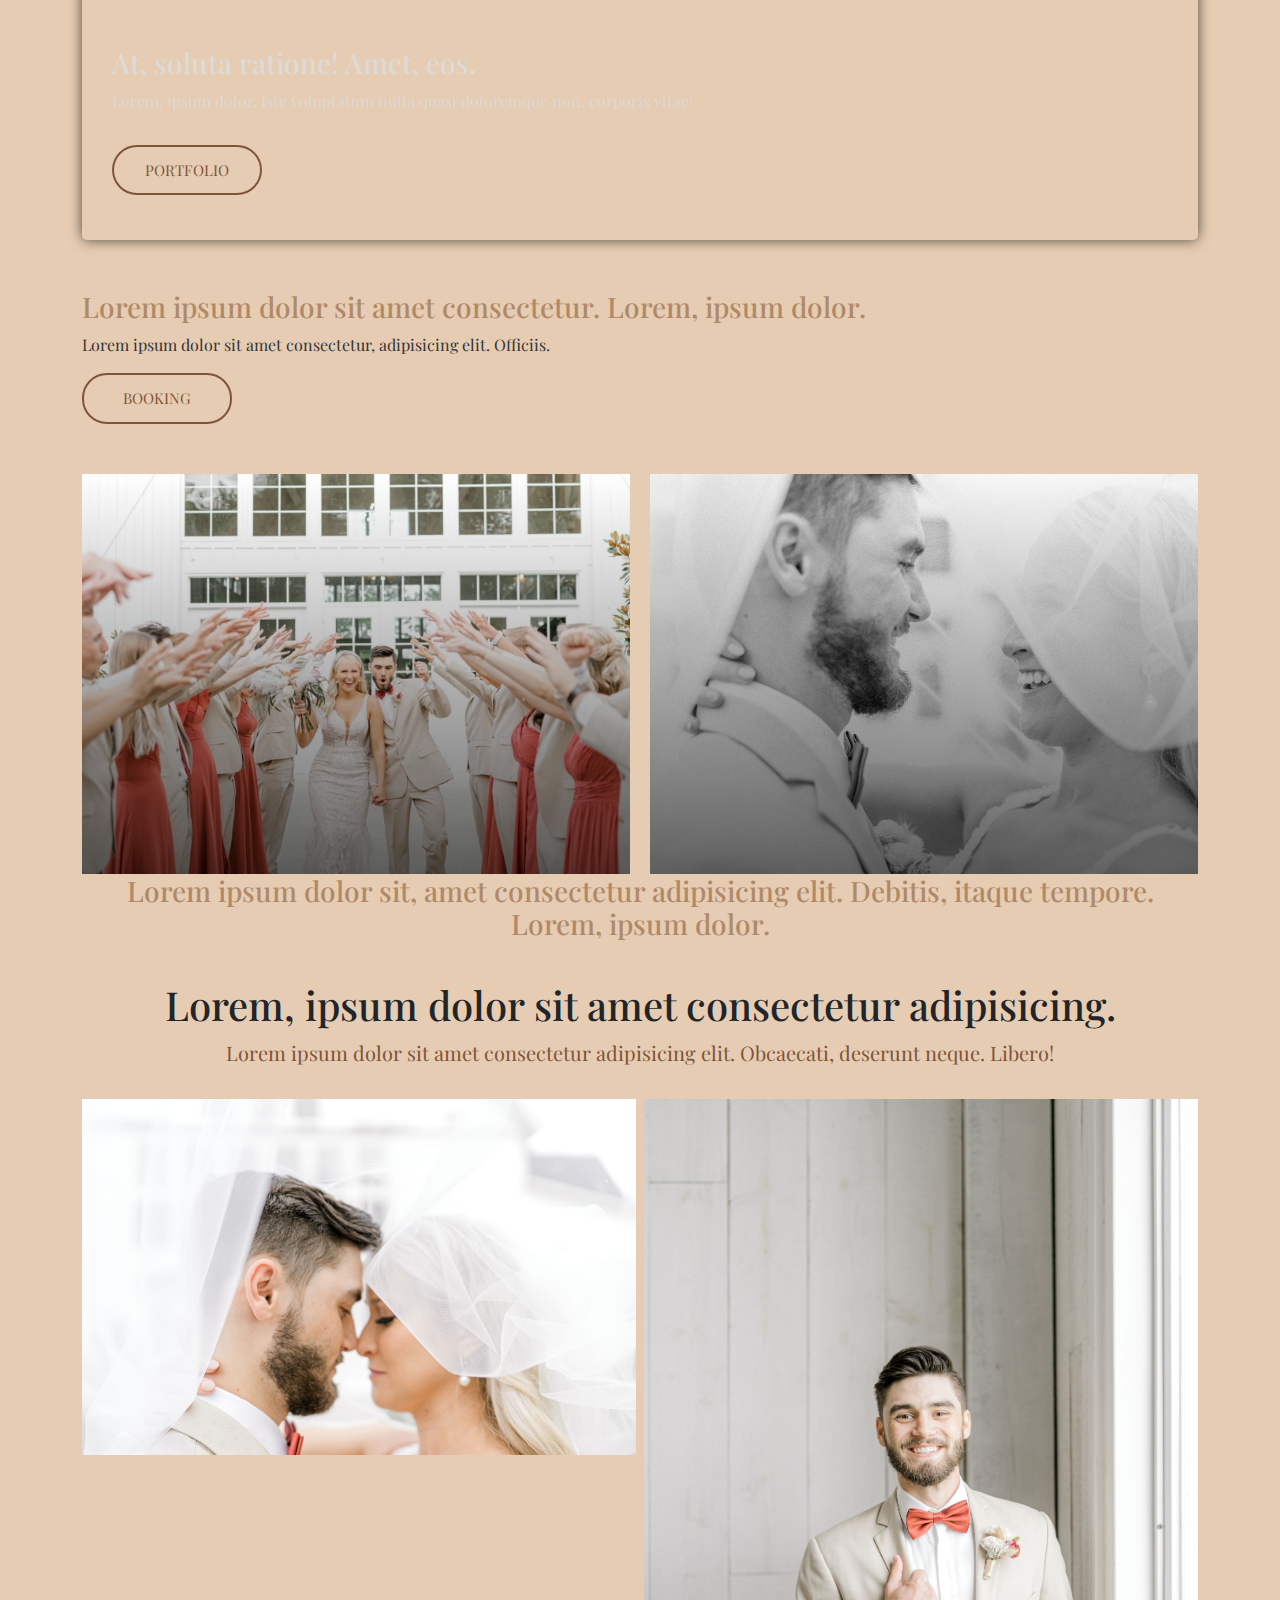
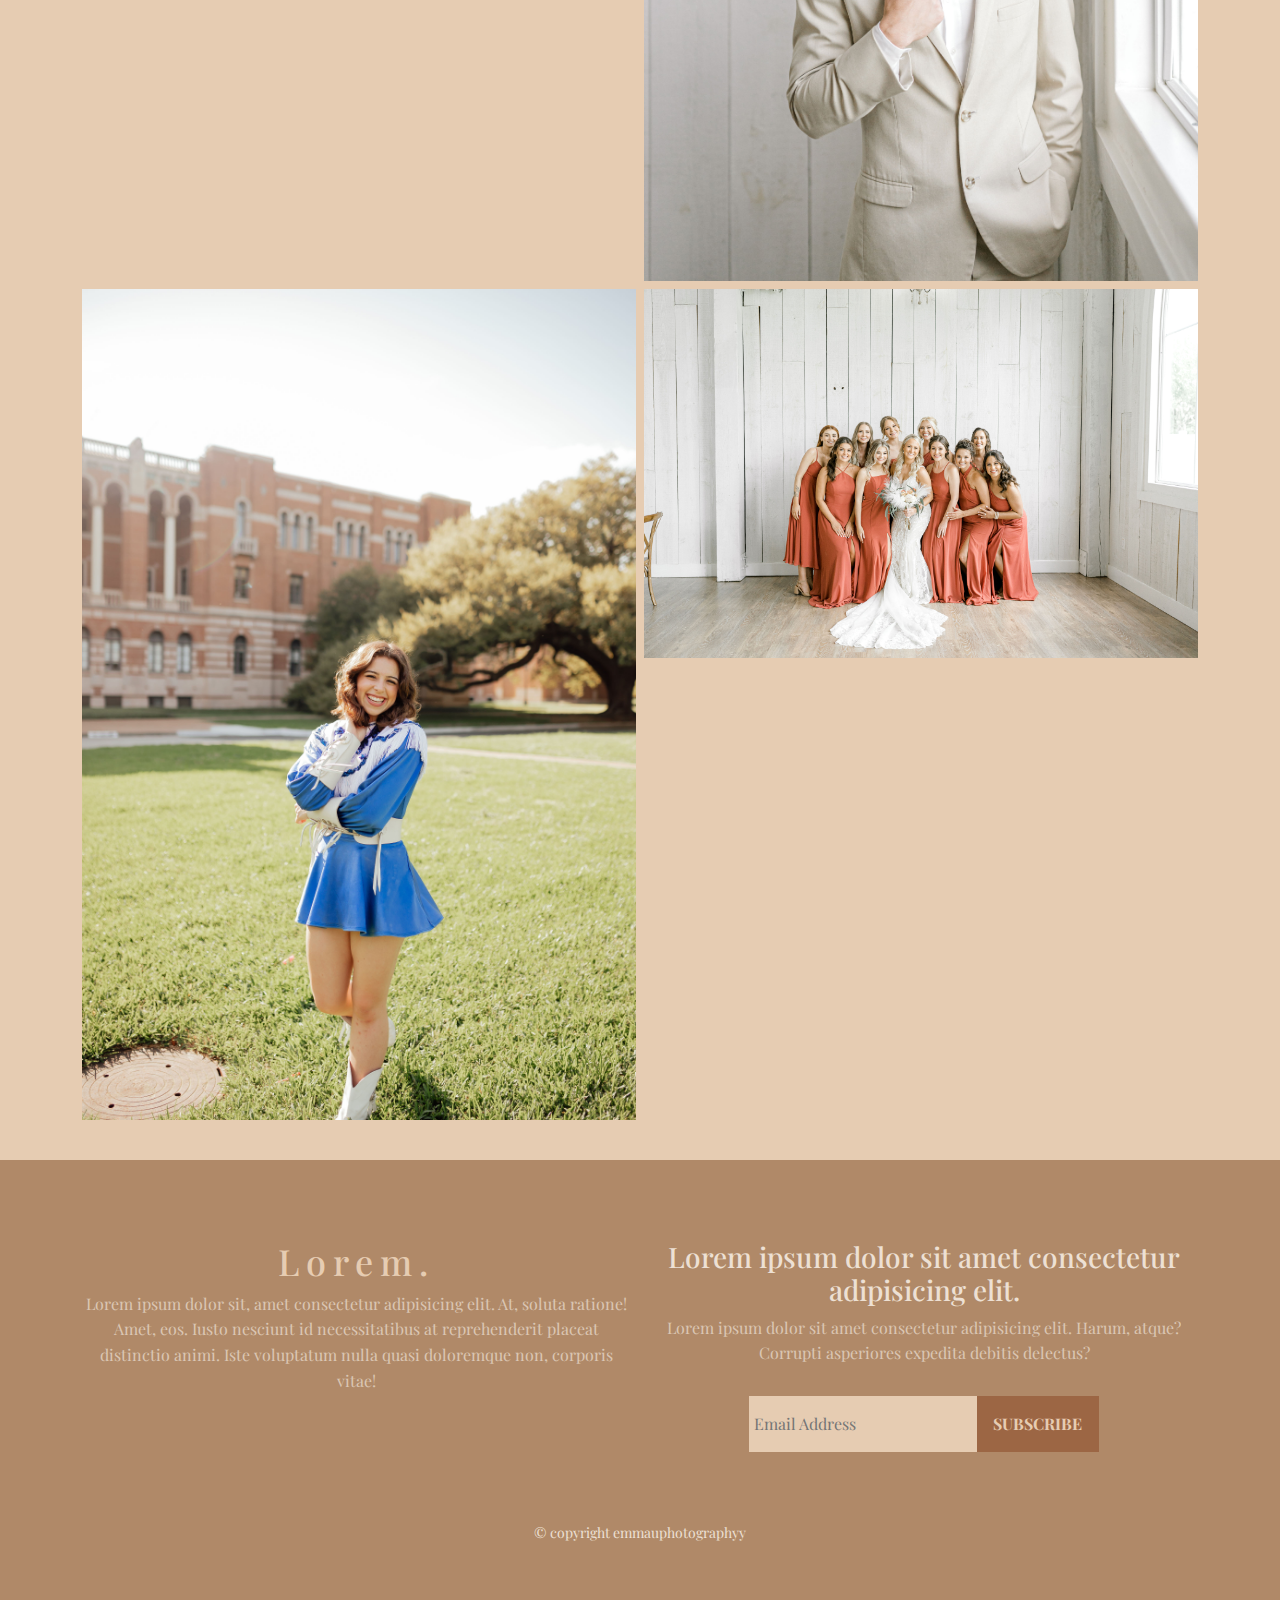
==== commit 27f490d7: "added new styling to photos, new styling to footer all with media q's" ====
--- a/index.html
+++ b/index.html
@@ -41,9 +41,6 @@
           <li><a href="booking.html">Booking</a></li>
         </ul>
       </nav>
-      <span class="search-icon">
-        <i class="fas fa-search"></i>
-      </span>
     </div>
     <div class="container about">
       <div class="about-content">
--- a/main.css
+++ b/main.css
@@ -151,9 +151,9 @@
    transform: translateY(0);
  }
 
- .search-icon {
+ /* .search-icon {
    display: none;
- }
+ } */
 
  .top-nav ul li {
    padding: 10px 0;
@@ -319,6 +319,7 @@
  .work-img-1 {
    background: linear-gradient(rgba(0, 0, 0, 0), rgba(0, 0, 0, 0.6)),
      url(images/couple-stock-6.JPG) center/cover no-repeat;
+   /* height: 600px; */
    height: 400px;
    transition: var(--transition);
  }
@@ -326,15 +327,16 @@
  .work-img-2 {
    background: linear-gradient(rgba(0, 0, 0, 0), rgba(0, 0, 0, 0.6)),
      url(images/couple-stock-4.JPG) center/cover no-repeat;
+   /* height: 600px; */
    height: 400px;
    transition: var(--transition);
  }
 
- /* .work-imgs div:hover {
+ .work-imgs div:hover {
    box-shadow: 0 0 8px #000;
    -webkit-box-shadow: 0 0 8px #000;
    -moz-box-shadow: 0 0 8px #000
- } */
+ }
 
 
  /* section 2 */
@@ -439,6 +441,7 @@
 
  /* media queries */
 
+ /* nav bar on desktop */
  @media screen and (min-width: 992px) {
    .nav-section {
      display: flex;
@@ -476,22 +479,89 @@
      margin-top: 0;
    }
 
-   /* .search-icon {
-    flex: 0 1 10%;
-    display: block;
-    display: flex;
-    justify-content: center;
-    align-items: center;
-    font-size: 24px;
-    cursor: pointer;
-    transition: var(--transition)
+ }
+
+ /* section right 2 images, booking and descriptions */
+
+ @media screen and (min-width: 1000px) {
+   /* .section-one .container {
+     display: grid;
+     grid-template-columns: repeat(2, 1fr);
+     grid-column-gap: 50px;
+   }
+
+   .sec-one-left {
+     align-self: center;
+     height: 100%;
+   }
+
+   .work-content {
+     margin-top: 0;
    } */
- }
-
-
-
-
-
+
+
+
+   .footer-container {
+     display: grid;
+     grid-template-columns: repeat(2, 1fr);
+     grid-gap: 20px;
+   }
+ }
+
+ @media screen and (min-width: 1200px) {
+   footer-container>div {
+     width: 60%;
+     margin-left: auto;
+     margin-right: auto;
+   }
+ }
+
+ @media screen and (max-width: 500px) {
+   .header {
+     padding: bottom 30px;
+   }
+
+   /* .social-icons {
+    display: none;
+  } */
+   .about-content h3 {
+     width: 100%;
+   }
+
+   .subs {
+     width: 280px;
+   }
+
+   .subs i {
+     display: none;
+   }
+
+   .subs input {
+    width: 100%;
+   }
+
+   .subs button {
+    padding-left: 8px;
+    padding-right: 8px
+   }
+
+   .footer h2 {
+    font-size: 30px!important;
+   }
+
+   .footer h3 {
+    font-size: 20px!important;
+   }
+
+   .footer p {
+    font-size: 15px;
+   }
+
+   .footer .btn {
+    font-size: 14px;
+    padding: 8px 0;
+   }
+ }
 
 
 
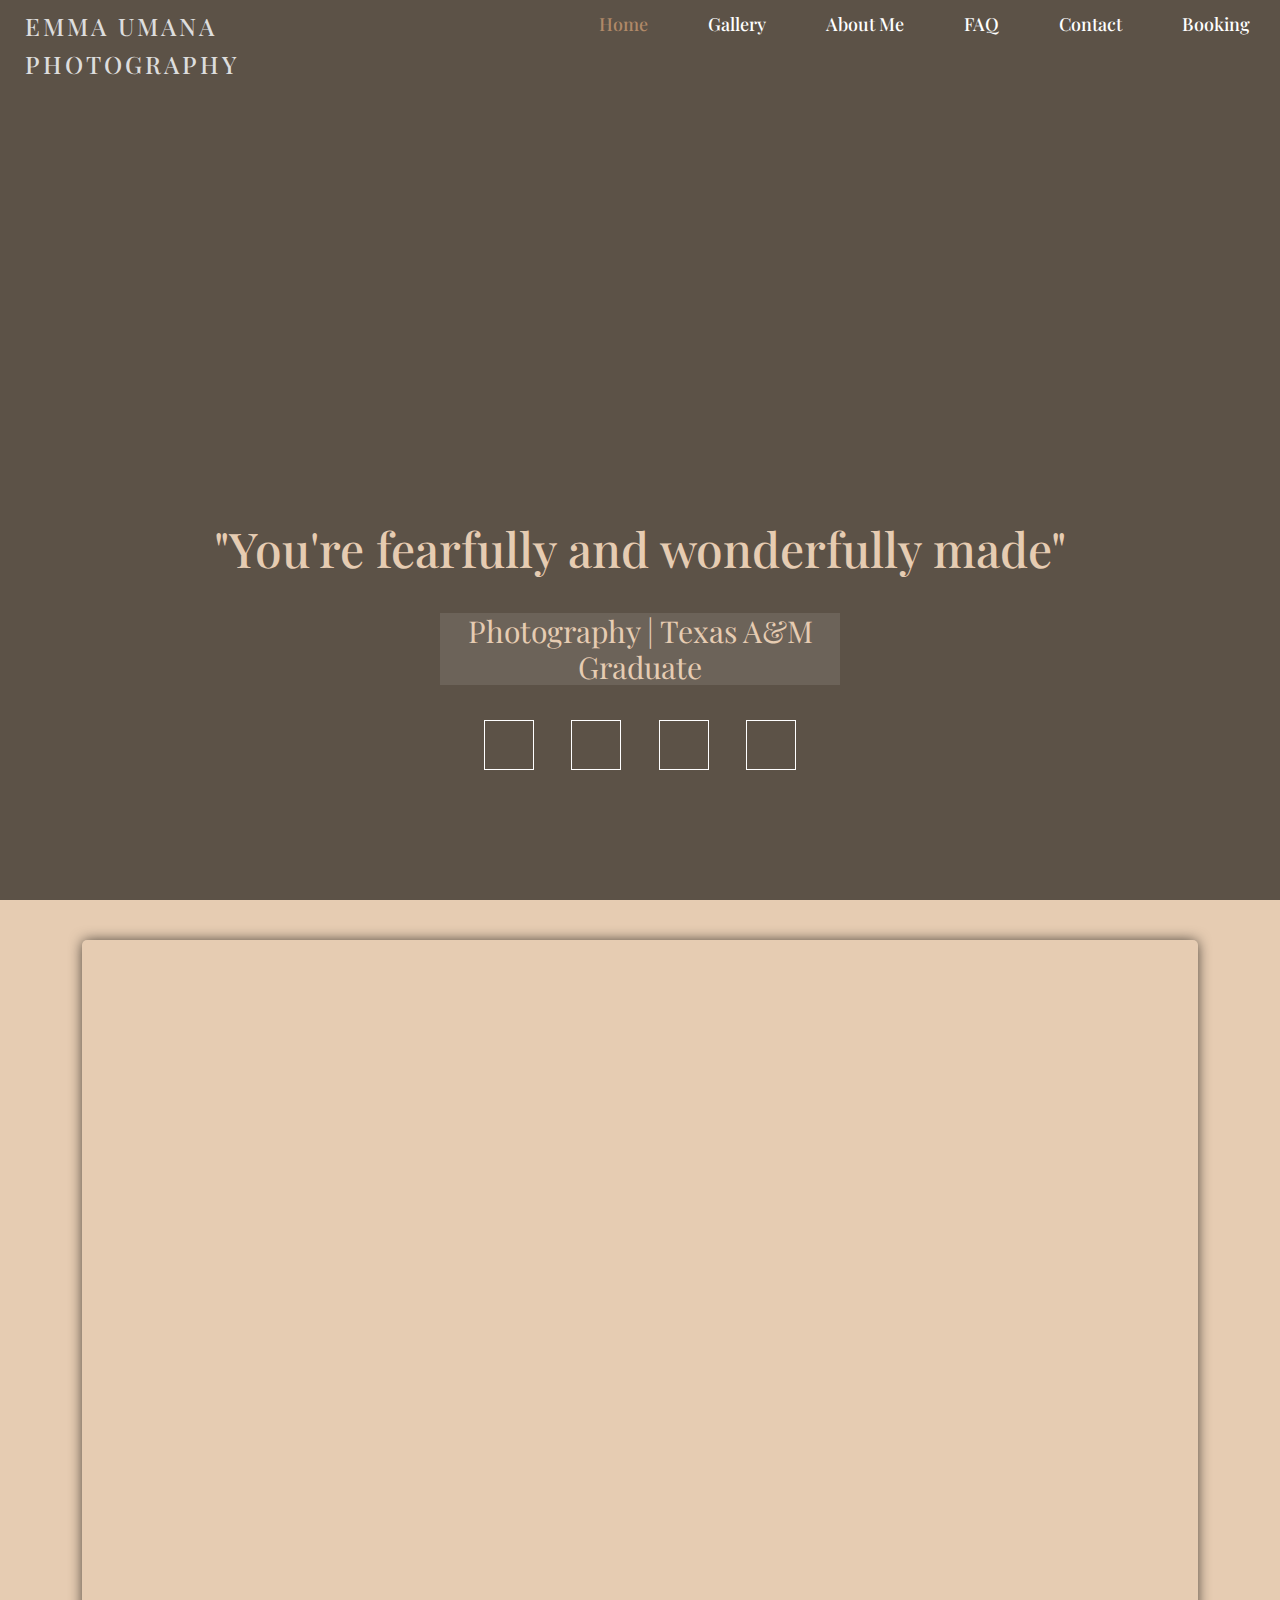
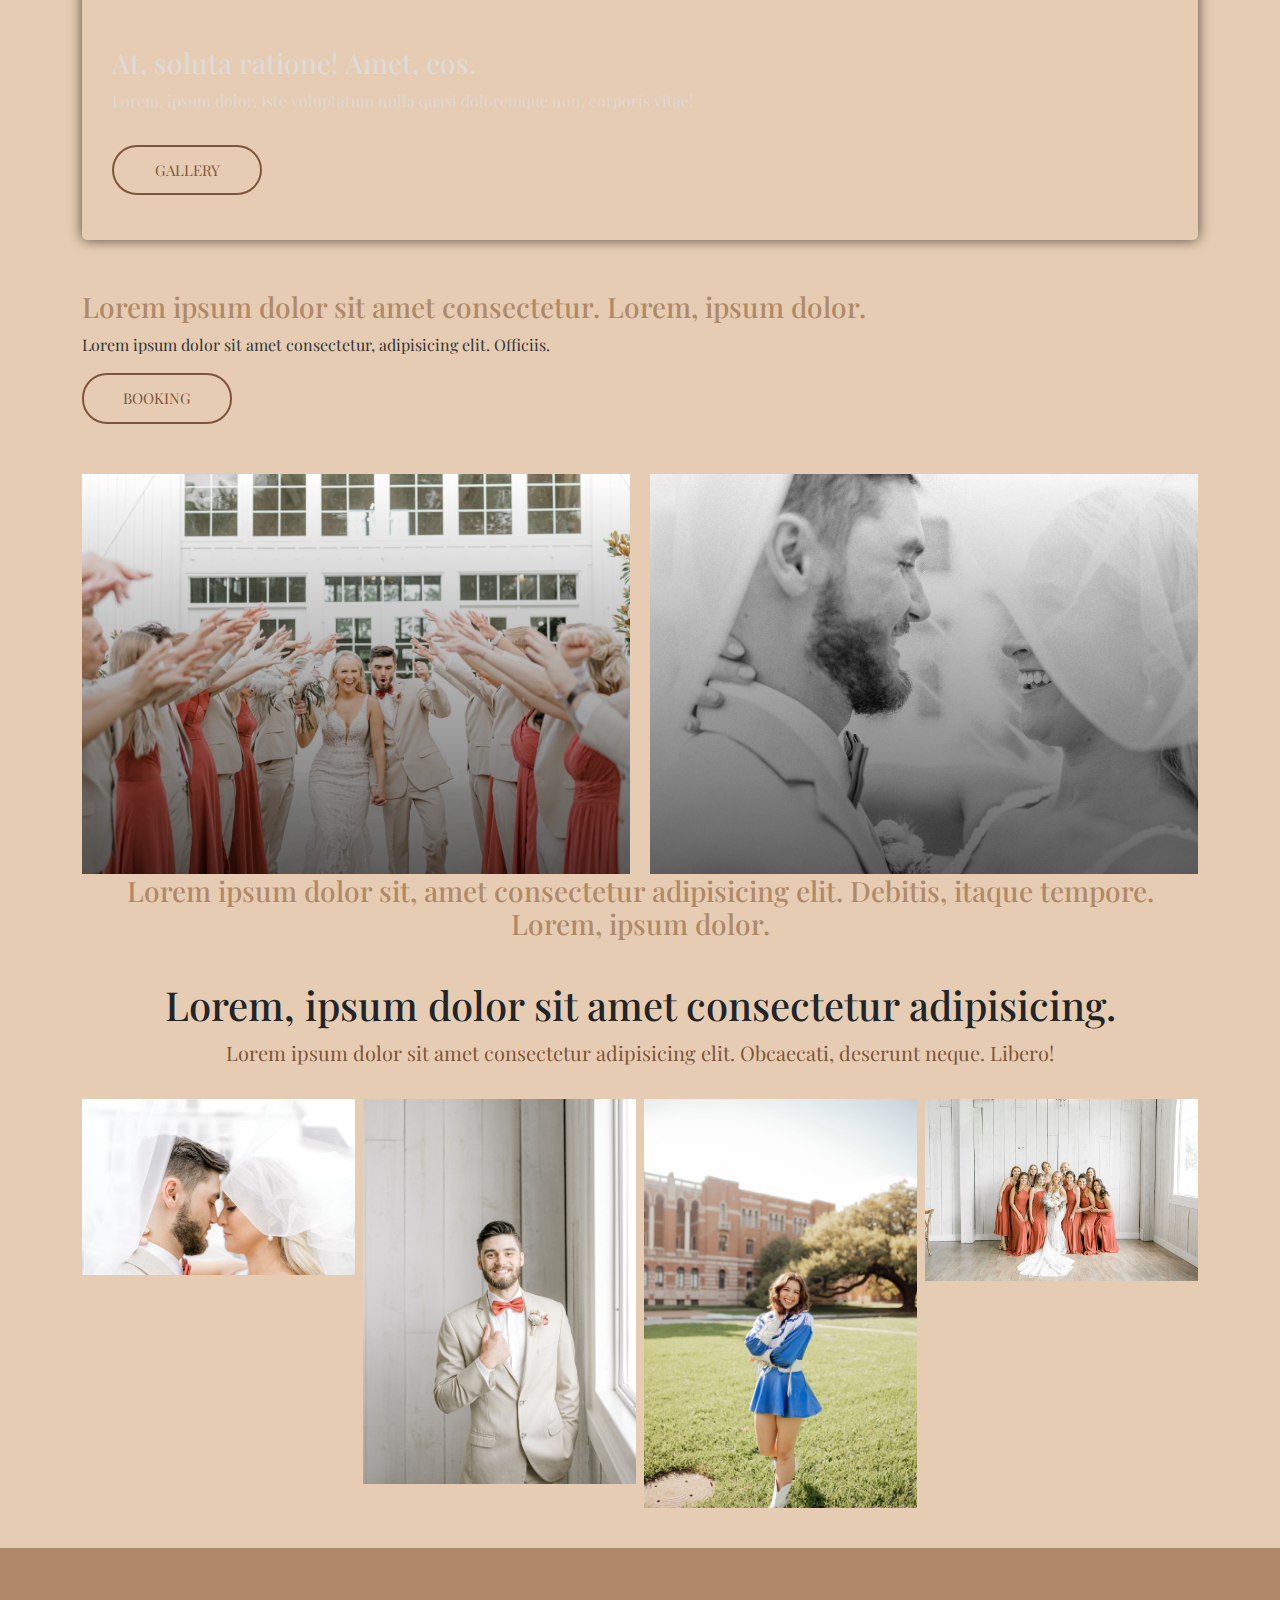
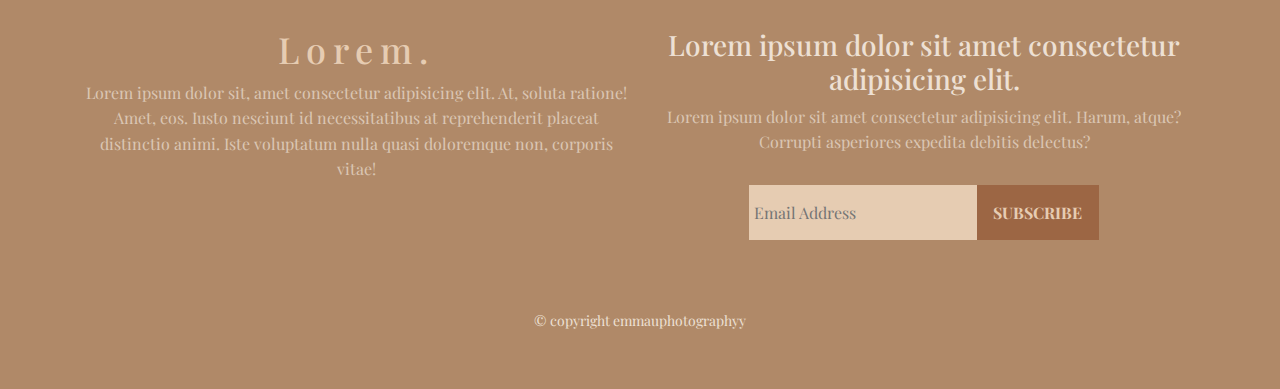
==== commit cb98c9c7: "added gallery page with javascript lightbox" ====
--- a/index.html
+++ b/index.html
@@ -34,7 +34,7 @@
       <nav class="top-nav">
         <ul>
           <li><a href="index.html" class="active">Home</a></li>
-          <li><a href="portfolio.html">Portfolio</a></li>
+          <li><a href="gallery.html">Gallery</a></li>
           <li><a href="aboutMe.html">About Me</a></li>
           <li><a href="faq.html">FAQ</a></li>
           <li><a href="contact.html">Contact</a></li>
@@ -84,7 +84,7 @@
           <h3>At, soluta ratione! Amet, eos.</h3>
           <p>Lorem, ipsum dolor. Iste voluptatum nulla quasi doloremque non, corporis
             vitae!</p>
-          <a href="#" class="btn">Portfolio</a>
+          <a href="gallery.html" class="btn">Gallery</a>
         </div>
       </div>
       <div class="sec-one-right">
--- a/main.css
+++ b/main.css
@@ -368,6 +368,39 @@
    position: relative;
  }
 
+ /* end of main */
+
+
+
+
+
+ /* gallery.html */
+ /* section 3 */
+ .section-three {
+   margin: 40px 0;
+ }
+
+ .single-img {
+  position: relative;
+  margin: 10px;
+ }
+
+ .single-img-content {
+  position: absolute;
+  bottom: 0;
+  left: 0;
+  right: 0;
+  color: #fff;
+  padding: 5px 30px;
+  background: rgba(0, 0, 0, 0.7);
+ }
+
+ .single-img-content h3 {
+  font-size: 18px;
+  font-weight: 300;
+  text-transform: lowercase;
+  margin: 0 auto;
+ }
 
 
 
@@ -441,6 +474,19 @@
 
  /* media queries */
 
+ /* for 4 images on bottom */
+ @media screen and (min-width: 800px) {
+   .recent-imgs {
+     grid-template-columns: repeat(4, 1fr);
+   }
+
+   /* section 3 */
+   .gallery {
+    display: grid;
+    grid-template-columns: repeat(2, 1fr);
+   }
+ }
+
  /* nav bar on desktop */
  @media screen and (min-width: 992px) {
    .nav-section {
@@ -482,7 +528,6 @@
  }
 
  /* section right 2 images, booking and descriptions */
-
  @media screen and (min-width: 1000px) {
    /* .section-one .container {
      display: grid;
@@ -514,6 +559,11 @@
      margin-left: auto;
      margin-right: auto;
    }
+
+   /* section 3 */
+   .gallery {
+    grid-template-columns: repeat(5, 1fr);
+   }
  }
 
  @media screen and (max-width: 500px) {
@@ -537,36 +587,45 @@
    }
 
    .subs input {
-    width: 100%;
+     width: 100%;
    }
 
    .subs button {
-    padding-left: 8px;
-    padding-right: 8px
+     padding-left: 8px;
+     padding-right: 8px
    }
 
    .footer h2 {
-    font-size: 30px!important;
+     font-size: 30px !important;
    }
 
    .footer h3 {
-    font-size: 20px!important;
+     font-size: 20px !important;
    }
 
    .footer p {
-    font-size: 15px;
+     font-size: 15px;
    }
 
    .footer .btn {
-    font-size: 14px;
-    padding: 8px 0;
-   }
- }
-
-
-
-
-
+     font-size: 14px;
+     padding: 8px 0;
+   }
+
+   .work-imgs {
+     grid-template-columns: 1fr;
+     grid-row-gap: 20px;
+   }
+ }
+
+
+/* gallery photo caption */
+ @media screen and (max-width: 767px) {
+  .single-img-content {
+    text-align: center; /* Center align the text */
+    align-items: center;
+  }
+}
 
 
 
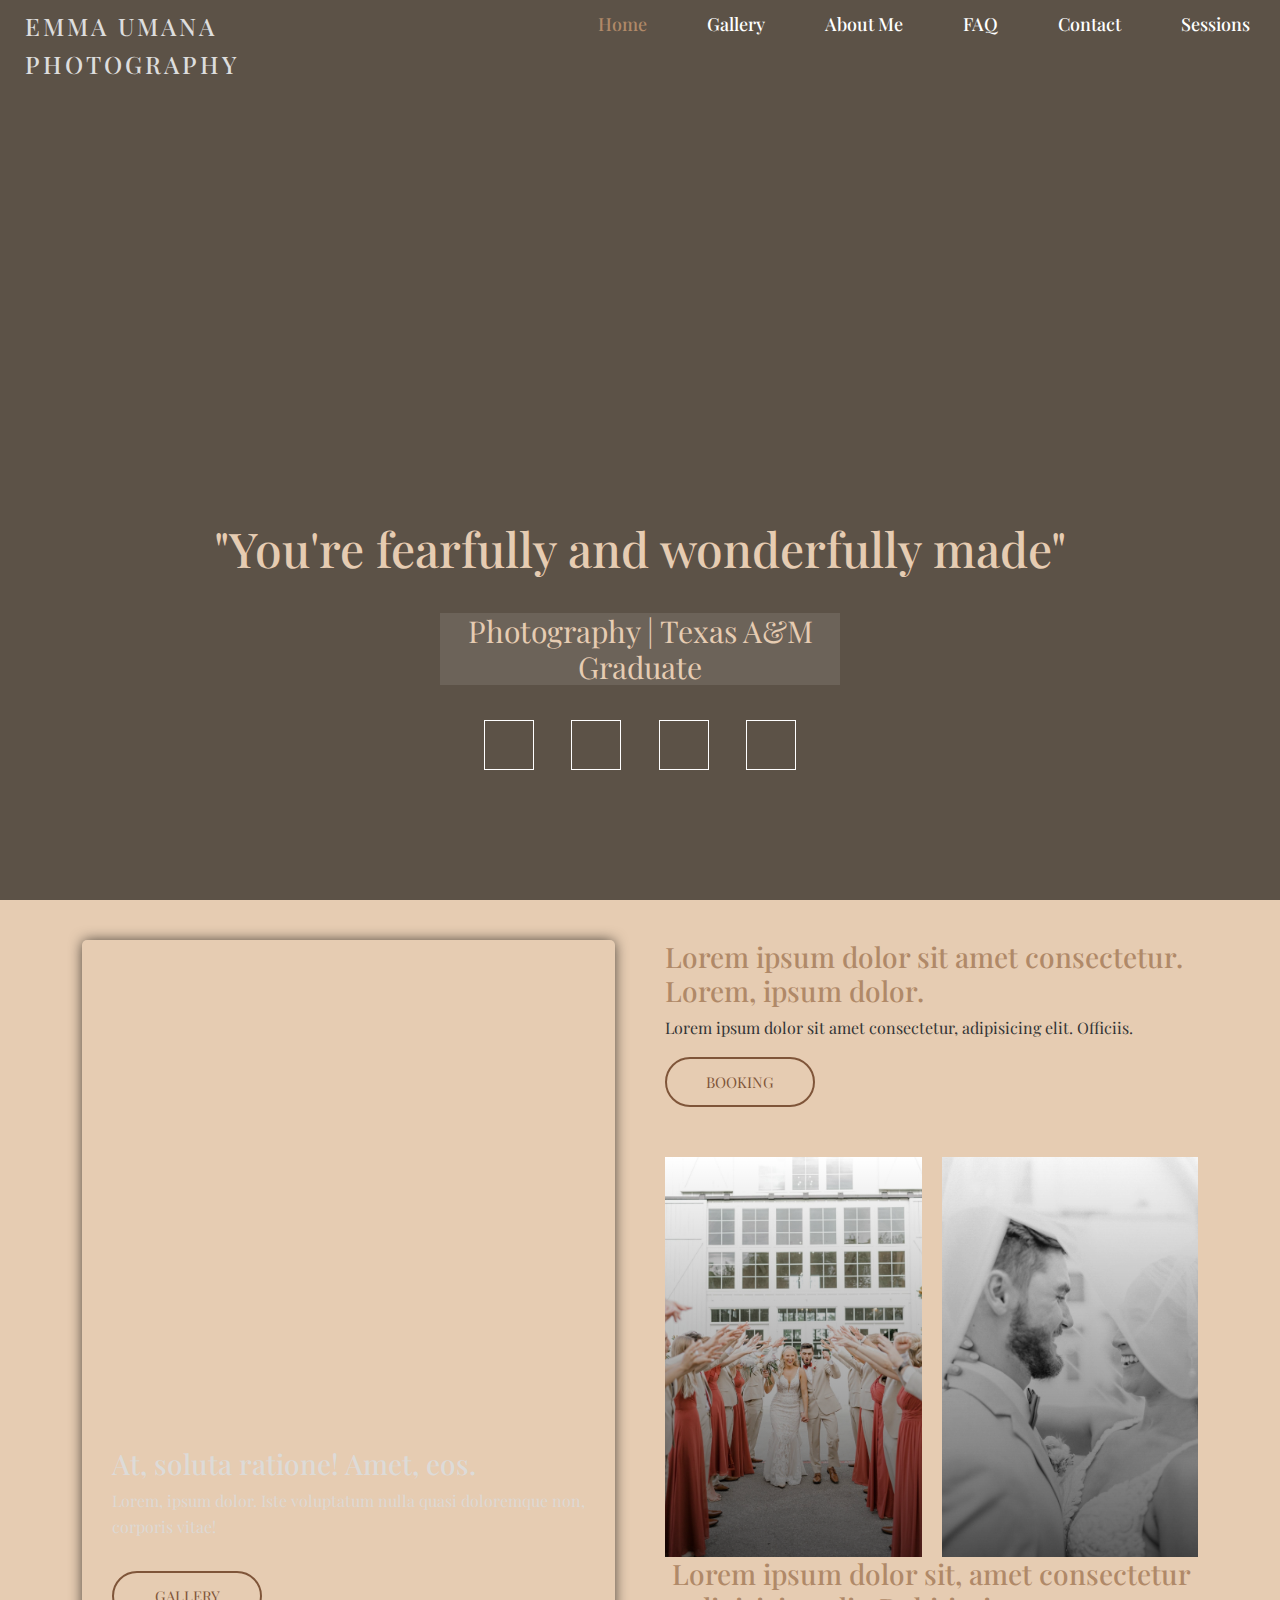
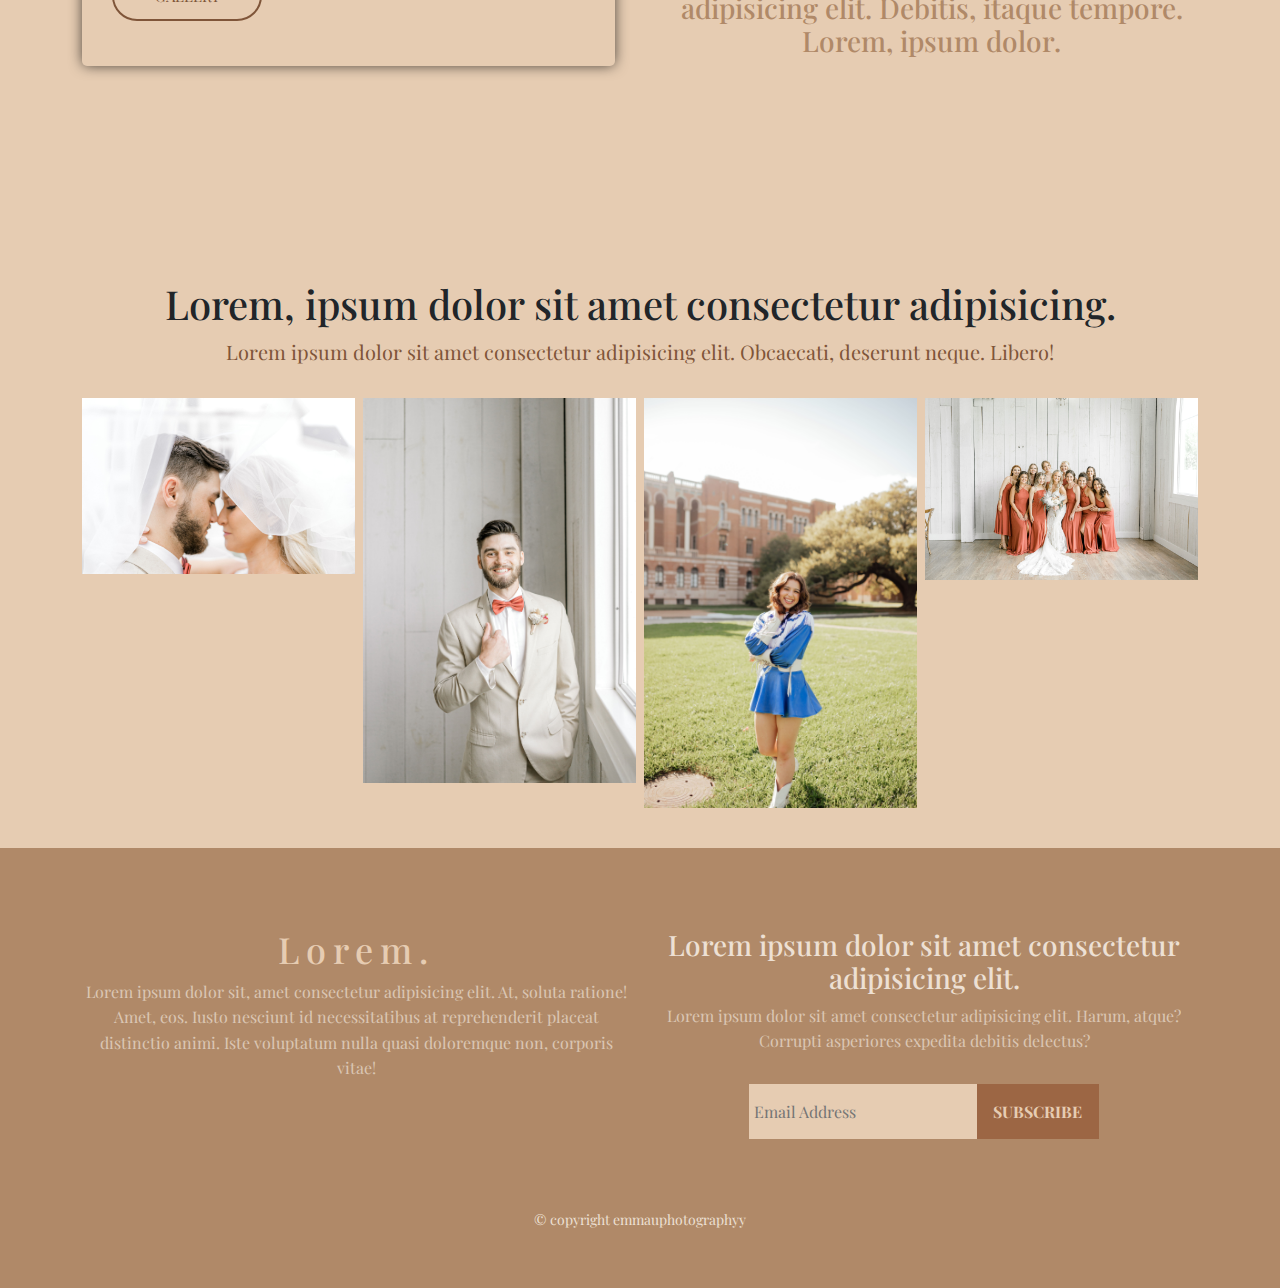
==== commit 1ae24d89: "changed file name from 'booking' to 'sessions' to represent types of photo shoots" ====
--- a/index.html
+++ b/index.html
@@ -38,7 +38,7 @@
           <li><a href="aboutMe.html">About Me</a></li>
           <li><a href="faq.html">FAQ</a></li>
           <li><a href="contact.html">Contact</a></li>
-          <li><a href="booking.html">Booking</a></li>
+          <li><a href="session.html">Sessions</a></li>
         </ul>
       </nav>
     </div>
--- a/main.css
+++ b/main.css
@@ -403,6 +403,169 @@
  }
 
 
+/* about me page */
+/* section 4 */
+.section-four {
+  margin: 40px 0;
+}
+
+.summary-post {
+  margin: 40px 0;
+}
+
+.summary-content {
+  padding: 25px;
+  background: #f7f7f7;
+}
+
+.summary-title {
+  font-size: 20px;
+  font-weight: 900;
+}
+
+.summary-text {
+  font-weight: 300;
+}
+
+/* end of about me */
+
+
+
+/* contact page */
+/* section 5 */
+.section-five {
+  margin: 40px 0;
+}
+
+.section-five .container div {
+  margin: 20px 0;
+}
+
+.contact-top {
+  text-align: center;
+}
+
+.contact-top h3 {
+  font-size: 28px;
+}
+
+.contact-top p {
+  font-weight: 300;
+  width: 70%;
+  margin: 0 auto;
+}
+
+.contact-middle div {
+  text-align: center;
+  padding: 25px 0;
+  background: var(--lightBrown);
+  color: #fff;
+}
+
+.contact-middle div span {
+  display: block;
+}
+
+.contact-icon {
+  font-size: 30px;
+}
+
+.contact-middle div span:nth-child(2) {
+  font-size: 18px;
+  font-weight: bold;
+}
+
+.contact-middle div p {
+  font-weight: 300;
+  color: #ffffffb7;
+}
+
+.contact-bottom {
+  margin-top: 50px!important;
+} 
+
+.form input[type="text"], .form input[type="email"], .form textarea {
+  width: 100%;
+  font-size: 16px;
+  padding: 10px 15px;
+  margin: 10px 0;
+  border: 1px solid var(--lightBrown);
+  outline: none;
+  border-radius: 5px
+}
+
+.contact-bottom .form {
+  padding: 0 20px;
+}
+/* end of contact me page */
+
+
+
+/* booking page */
+/* section 6 */
+.section-six {
+  margin: 40px 0;
+}
+
+.shoot-wrapper-sm {
+  display: flex; /* Set the display property to flex */
+}
+
+
+.shoot {
+  margin: 40px 0;
+  flex: 1; /* Set flex property to 1 to distribute equal space among all shoot divs */
+  display: flex; /* Set the display property to flex to align the content vertically */
+  flex-direction: column; /* Set the flex-direction property to column to stack the content vertically */
+}
+
+
+.shoot-content {
+  padding: 25px;
+  background: #f7f7f7;
+  flex-grow: 1; /* Set the flex-grow property to 1 to make the text content take up all available space */
+}
+
+.shoot span {
+  display: block;
+}
+
+.badge {
+  background: var(--lightBrown);
+  width: 140px;
+  border-radius: 5px;
+  padding: 5px 0;
+  color: #fff;
+  text-align: center;
+  margin-bottom: 8px;
+}
+
+.misc-info {
+  font-size: 14px;
+  color: var(--chocolate);
+  margin-top: 16px;
+}
+
+.shoot-title {
+  font-size: 20px;
+  font-weight: 900;
+}
+
+.shoot-text {
+  font-weight: 300;
+}
+
+
+
+
+
+
+
+
+
+
+
+
 
  /* footer styling */
 
@@ -474,7 +637,23 @@
 
  /* media queries */
 
+
+ /* section 5 */
+@media screen and (min-width: 678px) {
+  .contact-middle {
+    display: grid;
+    grid-template-columns: repeat(2, 1fr);
+    grid-column-gap: 20px;
+  }
+}
+
+
+
+
+
+
  /* for 4 images on bottom */
+ /* section 2 */
  @media screen and (min-width: 800px) {
    .recent-imgs {
      grid-template-columns: repeat(4, 1fr);
@@ -485,6 +664,14 @@
     display: grid;
     grid-template-columns: repeat(2, 1fr);
    }
+
+   /* section 6 */
+   .shoot-wrapper-sm {
+    display: grid;
+    grid-template-columns: repeat(2, 1fr);
+    grid-gap: 20px;
+   }
+
  }
 
  /* nav bar on desktop */
@@ -525,11 +712,23 @@
      margin-top: 0;
    }
 
+   /* section 5 */
+
+   .contact-middle {
+    grid-template-columns: repeat(4, 1fr);
+   }
+
+   .contact-bottom {
+    display: grid;
+    grid-template-columns: repeat(1, 1fr);
+    grid-column-gap: 40px;
+   }
+
  }
 
  /* section right 2 images, booking and descriptions */
  @media screen and (min-width: 1000px) {
-   /* .section-one .container {
+   .section-one .container {
      display: grid;
      grid-template-columns: repeat(2, 1fr);
      grid-column-gap: 50px;
@@ -542,8 +741,22 @@
 
    .work-content {
      margin-top: 0;
+   }
+
+   /* section four */
+
+   /* .summary-wrapper-lg {
+    display: grid;
+    grid-template-columns: repeat(2, 1fr);
+    grid-gap: 20px;
    } */
 
+   /* section 6 */
+   .shoot-wrapper-lg {
+    display: grid;
+    grid-template-columns: repeat(2, 1fr);
+    grid-gap: 20px;
+   }
 
 
    .footer-container {
@@ -565,6 +778,14 @@
     grid-template-columns: repeat(5, 1fr);
    }
  }
+
+@media screen and (min-width: 1400px) {
+  /* section six */
+  .shoot-wrapper-sm {
+    grid-template-columns: repeat(4, 1fr);
+  }
+}
+
 
  @media screen and (max-width: 500px) {
    .header {
